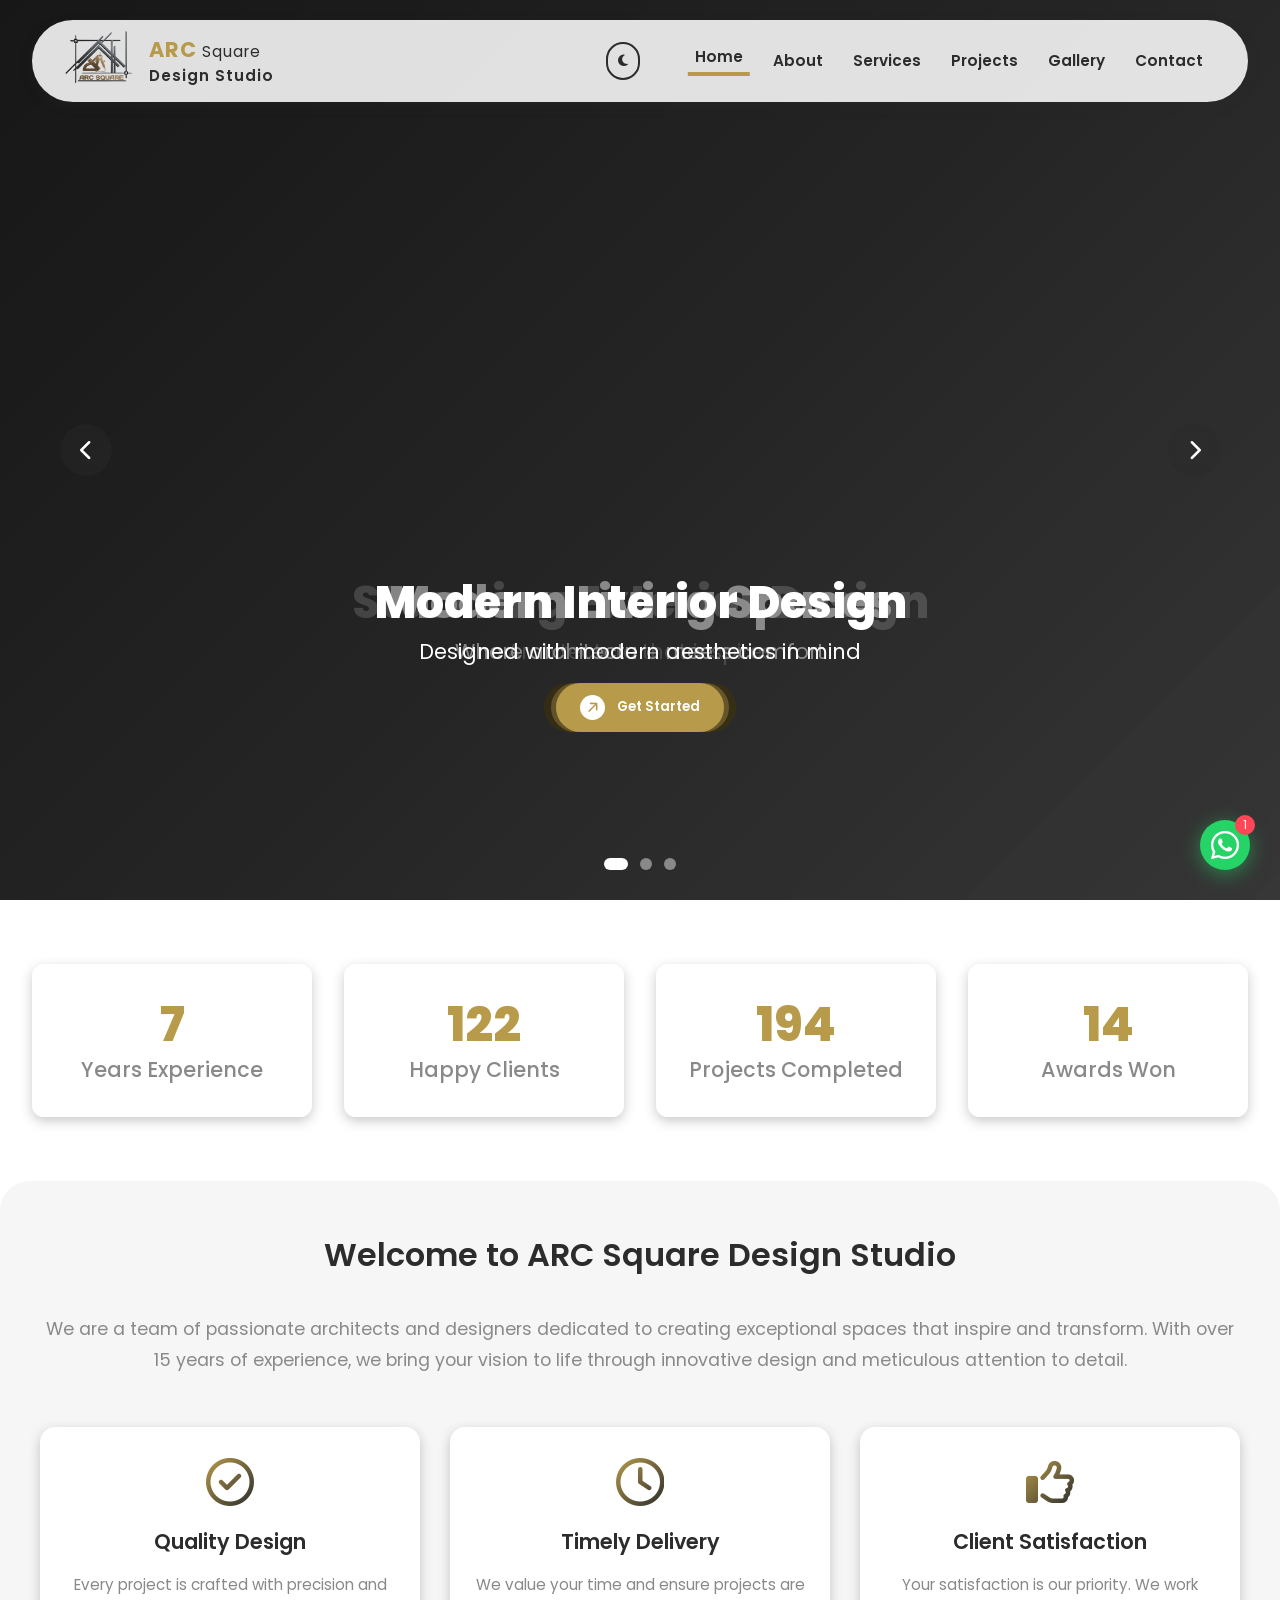
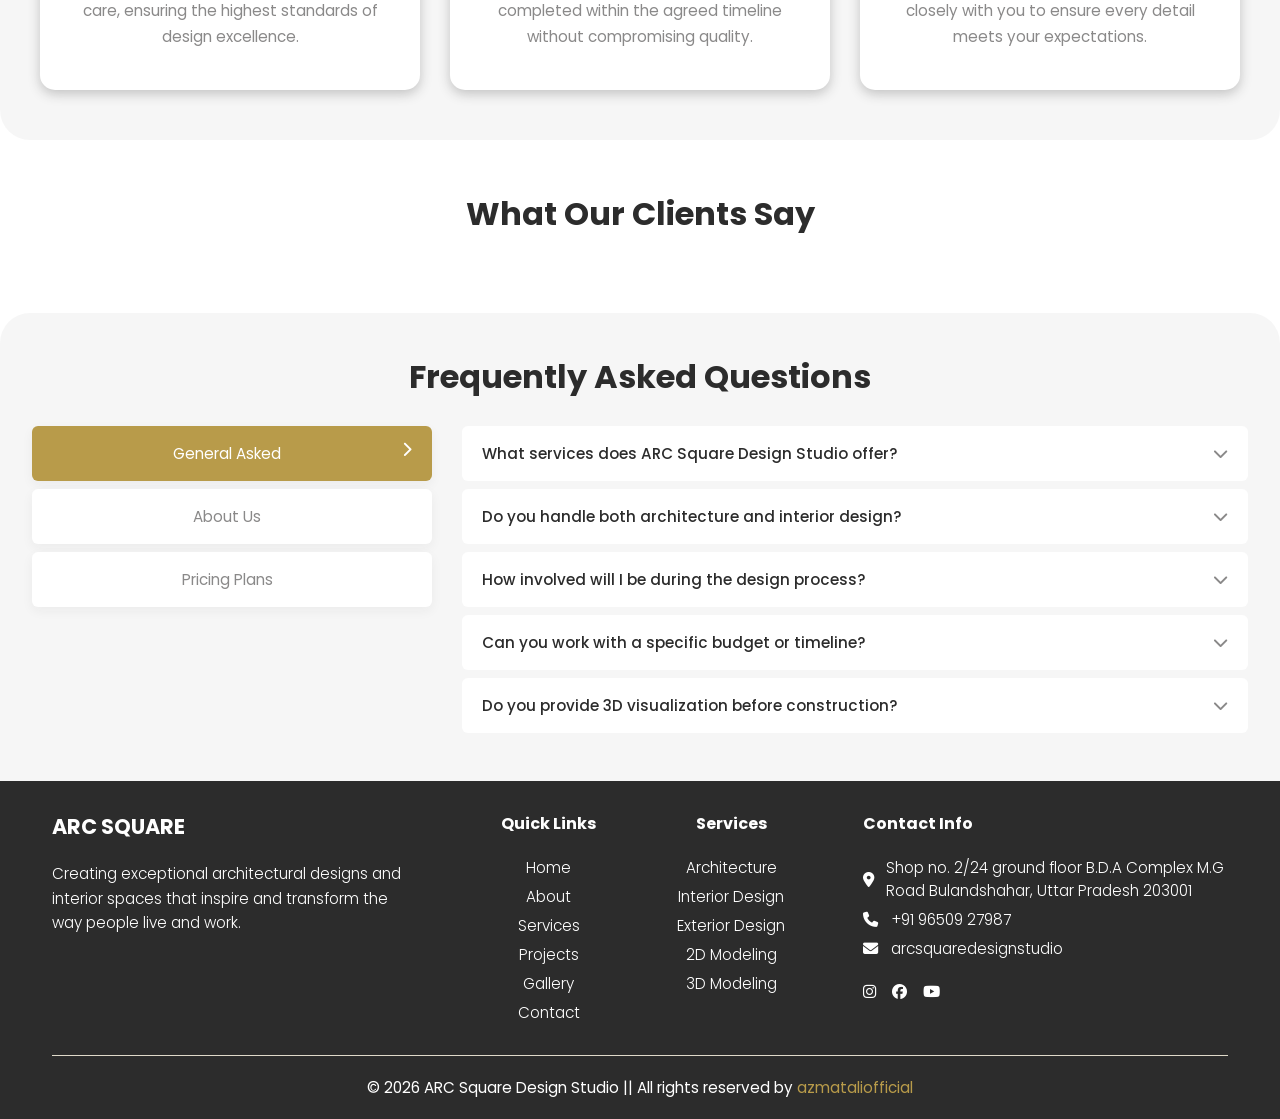
==== index.html @ fb8afc69 "update service section layout and improve fetching delay for better user experience" ====
<!doctype html>
<html lang="en">
  <head>
    <meta charset="UTF-8" />
    <meta name="viewport" content="width=device-width, initial-scale=1.0" />
    <title>ARC Square Design Studio | Modern Architecture & Design</title>
    <meta
      name="description"
      content="ARC Square Design Studio - Professional architecture, interior design, and structural planning services by Md. Arif Saifi"
    />
    <meta
      name="keywords"
      content="architecture, design, interior, structural, 3D rendering, space planning"
    />
    <meta name="author" content="Md. Arif Saifi" />

    <!-- Font Awesome -->
    <link
      rel="stylesheet"
      href="https://cdnjs.cloudflare.com/ajax/libs/font-awesome/6.4.0/css/all.min.css"
    />

    <!-- Google Fonts -->
    <link
      href="https://fonts.googleapis.com/css2?family=Inter:wght@300;400;500;600;700;800&family=Plus+Jakarta+Sans:wght@400;500;600;700&display=swap"
      rel="stylesheet"
    />

    <link rel="stylesheet" href="arc.css" />
    <link rel="stylesheet" href="responsive.css" />
  </head>

  <body>
    <header>
      <nav>
        <div class="bar">
          <div class="logo">
            <div class="img">
              <img src="images/arc logo.png" alt="logo" />
            </div>
            <div class="name">
              <span>ARC<span id="span"> Square</span></span>
              <span>Design Studio</span>
            </div>
          </div>

          <div class="container">
            <button id="toggleBtn">
              <i id="icon" class="fas fa-moon"></i>
            </button>

            <div class="nav-links navtoggle" id="nav-links">
              <button
                class="link active"
                data-section="home"
                onclick="scrollToSection('home')"
              >
                Home
              </button>
              <button
                class="link"
                data-section="about"
                onclick="scrollToSection('about')"
              >
                About
              </button>
              <button
                class="link"
                data-section="services"
                onclick="scrollToSection('services')"
              >
                Services
              </button>
              <button
                class="link"
                data-section="projects"
                onclick="scrollToSection('projects')"
              >
                Projects
              </button>
              <button
                class="link"
                data-section="gallery"
                onclick="scrollToSection('gallery')"
              >
                Gallery
              </button>
              <button
                class="link"
                data-section="contact"
                onclick="scrollToSection('contact')"
              >
                Contact
              </button>
            </div>

            <button id="mobile-menu-btn" onclick="toggleMenu()">
              <i class="fas fa-bars"></i>
            </button>
          </div>
        </div>
      </nav>
    </header>

    <main>
      <section class="main-content slide-sec show" id="home">
        <section class="hero-sec">
          <div class="wrapper" id="slideswrapper"></div>

          <button class="arrow arrow-left" id="prevSlide">
            <i class="fas fa-chevron-left"></i>
          </button>
          <button class="arrow arrow-right" id="nextSlide">
            <i class="fas fa-chevron-right"></i>
          </button>
          <div class="dots" id="dotsContainer"></div>
        </section>

        <!-- STATS section with counting animation -->
        <section class="stats-sec">
          <div class="container">
            <div class="grid">
              <div class="item">
                <div class="number" id="statExp" data-target="15">0+</div>
                <div class="label">Years Experience</div>
              </div>
              <div class="item">
                <div class="number" id="statClients" data-target="240">0+</div>
                <div class="label">Happy Clients</div>
              </div>
              <div class="item">
                <div class="number" id="statProjects" data-target="380">0+</div>
                <div class="label">Projects Completed</div>
              </div>
              <div class="item">
                <div class="number" id="statAwards" data-target="28">0+</div>
                <div class="label">Awards Won</div>
              </div>
            </div>
          </div>
        </section>

        <!-- Client Satisfaction -->
        <section class="satisfaction-sec">
          <div class="container">
            <div class="content">
              <h2>Welcome to ARC Square Design Studio</h2>
              <p>
                We are a team of passionate architects and designers dedicated
                to creating exceptional spaces that inspire and transform. With
                over 15 years of experience, we bring your vision to life
                through innovative design and meticulous attention to detail.
              </p>
            </div>
            <div class="grid">
              <div class="item">
                <i class="fa-regular fa-circle-check"></i>
                <h3>Quality Design</h3>
                <p>
                  Every project is crafted with precision and care, ensuring the
                  highest standards of design excellence.
                </p>
              </div>
              <div class="item">
                <i class="fa-regular fa-clock"></i>
                <h3>Timely Delivery</h3>
                <p>
                  We value your time and ensure projects are completed within
                  the agreed timeline without compromising quality.
                </p>
              </div>
              <div class="item">
                <i class="fa-regular fa-thumbs-up"></i>
                <h3>Client Satisfaction</h3>
                <p>
                  Your satisfaction is our priority. We work closely with you to
                  ensure every detail meets your expectations.
                </p>
              </div>
            </div>
          </div>
        </section>

        <!-- Testimonial -->
        <section class="testimonial-sec">
          <h2>What Our Clients Say</h2>
          <div class="grid-cont">
            <!-- in js -->
          </div>
        </section>

        <!-- FAQ -->
        <section class="faq-sec">
          <h2 class="title">Frequently Asked Questions</h2>

          <div class="grid-cont">
            <div class="categories" id="catTabs">
              <button class="tab active" data-cat="general">
                <span>General Asked</span>
                <i class="fa-solid fa-chevron-right"></i>
              </button>
              <button class="tab" data-cat="about">
                <span>About Us</span>
                <i class="fa-solid fa-chevron-right"></i>
              </button>
              <button class="tab" data-cat="pricing">
                <span>Pricing Plans</span>
                <i class="fa-solid fa-chevron-right"></i>
              </button>
            </div>

            <!-- RIGHT: panels – hardcoded FAQ html, each panel with its items -->
            <div class="data" id="faqPanels">
              <!-- PANEL 1 – General Asked (active by default) -->
              <div class="panel active" data-panel="general">
                <!-- item 1 -->
                <div class="item">
                  <div class="question">
                    <span
                      >What services does ARC Square Design Studio offer?</span
                    >
                    <i class="fa-solid fa-chevron-down" id="faq-que-i"></i>
                  </div>
                  <div class="answer" id="faq-ans">
                    <p>
                      We offer Architecture, Interior Design, Exterior Design,
                      Space Planning, 2D Drafting, and 3D Modeling & Rendering —
                      all tailored to your vision, budget, and requirements.
                    </p>
                  </div>
                </div>
                <!-- item 2 -->
                <div class="item">
                  <div class="question">
                    <span
                      >Do you handle both architecture and interior
                      design?</span
                    >
                    <i class="fa-solid fa-chevron-down" id="faq-que-i"></i>
                  </div>
                  <div class="answer" id="faq-ans">
                    <p>
                      Yes! ARC Square specializes in both architecture and
                      interior design. We provide end-to-end solutions from
                      structural planning to final interior styling and 3D
                      visualization.
                    </p>
                  </div>
                </div>
                <!-- item 3 -->
                <div class="item">
                  <div class="question">
                    <span
                      >How involved will I be during the design process?</span
                    >
                    <i class="fa-solid fa-chevron-down" id="faq-que-i"></i>
                  </div>
                  <div class="answer" id="faq-ans">
                    <p>
                      Very involved! We believe in a fully collaborative
                      approach. You will be consulted at every key milestone —
                      from initial concept to final delivery — so the design
                      truly reflects your vision.
                    </p>
                  </div>
                </div>
                <!-- item 4 -->
                <div class="item">
                  <div class="question">
                    <span
                      >Can you work with a specific budget or timeline?</span
                    >
                    <i class="fa-solid fa-chevron-down" id="faq-que-i"></i>
                  </div>
                  <div class="answer" id="faq-ans">
                    <p>
                      Absolutely. We always begin with understanding your budget
                      and deadline. Our team creates customized design plans
                      that maximize value within your constraints without
                      compromising on quality.
                    </p>
                  </div>
                </div>
                <!-- item 5 -->
                <div class="item">
                  <div class="question">
                    <span
                      >Do you provide 3D visualization before
                      construction?</span
                    >
                    <i class="fa-solid fa-chevron-down" id="faq-que-i"></i>
                  </div>
                  <div class="answer" id="faq-ans">
                    <p>
                      Yes, we provide detailed 3D renderings and walkthroughs so
                      you can see exactly how your space will look before a
                      single brick is laid. This helps avoid surprises and saves
                      time and money.
                    </p>
                  </div>
                </div>
              </div>

              <!-- PANEL 2 – About Us -->
              <div class="panel" data-panel="about">
                <div class="item">
                  <div class="question">
                    <span>When was ARC Square Design Studio founded?</span>
                    <i class="fa-solid fa-chevron-down" id="faq-que-i"></i>
                  </div>
                  <div class="answer" id="faq-ans">
                    <p>
                      ARC Square Design Studio was founded in 2009 by Md. Arif
                      Saifi with a vision to create spaces that are both
                      functionally excellent and visually inspiring.
                    </p>
                  </div>
                </div>
                <div class="item">
                  <div class="question">
                    <span>Where is your studio located?</span>
                    <i class="fa-solid fa-chevron-down" id="faq-que-i"></i>
                  </div>
                  <div class="answer" id="faq-ans">
                    <p>
                      Our studio is located at Shop No. 2/24, Ground Floor,
                      B.D.A Complex, M.G Road, Bulandshahr, Uttar Pradesh
                      203001. We also serve clients across Delhi NCR and pan
                      India remotely.
                    </p>
                  </div>
                </div>
                <div class="item">
                  <div class="question">
                    <span>How many projects have you completed?</span>
                    <i class="fa-solid fa-chevron-down" id="faq-que-i"></i>
                  </div>
                  <div class="answer" id="faq-ans">
                    <p>
                      Over the past 15+ years, we have successfully completed
                      380+ projects ranging from residential homes and
                      commercial spaces to large-scale architectural planning
                      projects.
                    </p>
                  </div>
                </div>
                <div class="item">
                  <div class="question">
                    <span
                      >What makes ARC Square different from other studios?</span
                    >
                    <i class="fa-solid fa-chevron-down" id="faq-que-i"></i>
                  </div>
                  <div class="answer" id="faq-ans">
                    <p>
                      We combine 15+ years of experience with a truly
                      client-first philosophy. Every project gets dedicated
                      attention, personalized design, and a commitment to timely
                      delivery with uncompromised quality.
                    </p>
                  </div>
                </div>
              </div>

              <!-- PANEL 3 – Pricing Plans -->
              <div class="panel" data-panel="pricing">
                <div class="item">
                  <div class="question">
                    <span
                      >How is the pricing structured for design projects?</span
                    >
                    <i class="fa-solid fa-chevron-down" id="faq-que-i"></i>
                  </div>
                  <div class="answer" id="faq-ans">
                    <p>
                      Pricing is based on project scope, area size, and type of
                      service required. We offer transparent, milestone-based
                      payment plans so you always know what you're paying for
                      and when.
                    </p>
                  </div>
                </div>
                <div class="item">
                  <div class="question">
                    <span>Do you offer a free initial consultation?</span>
                    <i class="fa-solid fa-chevron-down" id="faq-que-i"></i>
                  </div>
                  <div class="answer" id="faq-ans">
                    <p>
                      Yes! We offer a completely free initial consultation. We
                      understand your requirements, share our approach, and
                      provide a project estimate — all before any commitment
                      from your side.
                    </p>
                  </div>
                </div>
                <div class="item">
                  <div class="question">
                    <span>Are revisions included in the project cost?</span>
                    <i class="fa-solid fa-chevron-down" id="faq-que-i"></i>
                  </div>
                  <div class="answer" id="faq-ans">
                    <p>
                      Minor revisions and adjustments are included in all our
                      packages. For major scope changes, we discuss
                      transparently and provide a revised estimate before
                      proceeding.
                    </p>
                  </div>
                </div>
                <div class="item">
                  <div class="question">
                    <span>Can I get a custom quote for my project?</span>
                    <i class="fa-solid fa-chevron-down" id="faq-que-i"></i>
                  </div>
                  <div class="answer" id="faq-ans">
                    <p>
                      Absolutely. Every project is unique. Contact us at +91
                      96509 27987 or arcsquaredesignstudio@gmail.com and we will
                      provide a detailed custom quote tailored to your specific
                      needs.
                    </p>
                  </div>
                </div>
              </div>
            </div>
          </div>
        </section>
      </section>

      <!-- WhatsApp Chat Widget -->
      <section class="whatsapp-sec">
        <div class="widget">
          <div class="icon" id="whatsappToggle">
            <i class="fab fa-whatsapp"></i>
            <span class="notifi-badge">1</span>
          </div>

          <div class="chat-box" id="whatsappChatBox">
            <div class="header">
              <div class="content">
                <div class="avatar">
                  <img src="images/arc logo.png" alt="" />
                </div>
                <div class="info">
                  <h5>ARC Square Support</h5>
                  <p>Typically replies within 1 Day</p>
                </div>
              </div>
              <button class="close-btn" id="closeChat">
                <i class="fas fa-times"></i>
              </button>
            </div>

            <div class="body">
              <div class="message received">
                <p>
                  Hello! 👋 Welcome to ARC Square Design Studio. How can we
                  assist you with your architectural project today?
                </p>
                <span class="mess-time" id="receivedTime">10:00 AM</span>
              </div>
            </div>

            <div class="input">
              <input
                type="text"
                id="whatsappMessageInput"
                placeholder="Type your message..."
              />
              <button id="send-Message">
                <i class="fas fa-paper-plane"></i>
              </button>
            </div>
          </div>
        </div>
      </section>

      <!-- ABOUT section -->
      <section class="about-sec slide-sec" id="about">
        <div class="container1">
          <div class="content">
            <h2>ARC Square</h2>
            <span>Design Studio</span>
            <p>
              Crafting exceptional spaces through innovative design and
              architectural excellence.
            </p>
          </div>
        </div>

        <div class="container2">
          <div class="profile">
            <img
              src="https://images.pexels.com/photos/5570230/pexels-photo-5570230.jpeg"
              alt="Premium-Design"
            />
          </div>
          <div class="contents">
            <h2>About Us</h2>
            <p>
              Founded in 2009, ARC Square Design Studio has grown from a small
              boutique firm into one of the region's most respected
              architectural and design practices. Our journey began with a
              simple vision: to create spaces that not only look beautiful but
              also enhance the way people live, work, and interact.
            </p>
            <p>
              Over the years, we've had the privilege of working on diverse
              projects ranging from intimate residential renovations to
              large-scale commercial developments. Each project is an
              opportunity for us to push creative boundaries while staying true
              to our core principles of functionality, sustainability, and
              timeless design.
            </p>
            <p>
              Today, our team of talented architects, designers, and project
              managers continues to deliver exceptional results, combining
              technical expertise with artistic vision to transform dreams into
              reality
            </p>
          </div>
        </div>

        <!-- about 3rd page -->
        <div class="container3">
          <div class="content">
            <h2>Our Vision</h2>
            <p>
              At ARC Square, we believe that great design is more than just
              aesthetics. It's about creating spaces that tell a story, evoke
              emotions, and serve their purpose beautifully. Our approach is
              rooted in three fundamental principles.
            </p>
          </div>

          <div class="grid">
            <div class="items itm1">
              <h2>Collaborative Design</h2>
              <p>
                At ARC Square, we believe that great design is more than just
                aesthetics. It's about creating spaces that tell a story, evoke
                emotions, and serve their purpose beautifully.
              </p>
            </div>
            <div class="items itm2">
              <h2>Sustainable Practic</h2>
              <p>
                We're committed to environmentally responsible design,
                incorporating sustainable materials and energy-efficient
                solutions in every project
              </p>
            </div>
            <div class="items itm3">
              <h2>Timeless Excellence</h2>
              <p>
                We create designs that stand the test of time, balancing
                contemporary trends with classic princi ensure lasting beauty
                and functionality.
              </p>
            </div>
          </div>
        </div>
      </section>

      <!-- Services Section -->
      <section class="services-sec slide-sec" id="services">
        <div class="service-cont">
          <h2>Our Services</h2>
          <p>
            Comprehensive design solutions tailored to bring your vision to life
          </p>
        </div>

        <div class="srv-grid-cont">
          <!-- Category Tabs -->
          <div class="ctgry-tabs">
            <button class="ctgry-btn" data-index="0">Interior Design</button>
            <button class="ctgry-btn" data-index="1">Exterior Design</button>
            <button class="ctgry-btn" data-index="2">2D Planning</button>
            <button class="ctgry-btn active" data-index="3">
              3D Rendering
            </button>
            <button class="ctgry-btn" data-index="4">
              Architectural Setup
            </button>
          </div>

          <!-- Main Content -->
          <div class="main">
            <!-- Image Showcase -->
            <section class="showcase">
              <div class="hero-image-wrapper">
                <img
                  id="hero-image"
                  class="hero-image"
                  src="https://images.pexels.com/photos/1571460/pexels-photo-1571460.jpeg?auto=compress&cs=tinysrgb&w=1200"
                  alt="Modern Luxury Living Room"
                />
              </div>
              <div class="thumbnails">
                <div class="thumb active" data-index="0">
                  <img
                    src="https://images.pexels.com/photos/1643383/pexels-photo-1643383.jpeg?auto=compress&cs=tinysrgb&w=400"
                    alt="Living Room 1"
                  />
                </div>
                <div class="thumb" data-index="1">
                  <img
                    src="https://images.pexels.com/photos/2062431/pexels-photo-2062431.jpeg?auto=compress&cs=tinysrgb&w=400"
                    alt="Living Room 2"
                  />
                </div>
                <div class="thumb" data-index="2">
                  <img
                    src="https://images.pexels.com/photos/1648776/pexels-photo-1648776.jpeg?auto=compress&cs=tinysrgb&w=400"
                    alt="Living Room 3"
                  />
                </div>
                <div class="thumb" data-index="3">
                  <img
                    src="https://images.pexels.com/photos/3255245/pexels-photo-3255245.jpeg?auto=compress&cs=tinysrgb&w=400"
                    alt="Living Room 4"
                  />
                </div>
                <div class="thumb" data-index="4">
                  <img
                    src="https://images.pexels.com/photos/1648776/pexels-photo-1648776.jpeg?auto=compress&cs=tinysrgb&w=400"
                    alt="Living Room 5"
                  />
                </div>
                <div class="thumb" data-index="5">
                  <img
                    src="https://images.pexels.com/photos/3255245/pexels-photo-3255245.jpeg?auto=compress&cs=tinysrgb&w=400"
                    alt="Living Room 6"
                  />
                </div>
              </div>
            </section>

            <!-- Info Panel -->
            <aside class="info-panel">
              <div class="info-content">
                <h2 id="panel-title" class="panel-title">
                  Modern Luxury Living Room Design
                </h2>
                <p id="panel-desc" class="panel-desc">
                  Experience the perfect blend of luxury and functionality. Our
                  interior layouts are crafted with minimalist principles,
                  premium materials, and ambient lighting setups tailored
                  perfectly to bring comfort and aesthetics together.
                </p>
              </div>
              <button class="cta-btn">Book a Consultation</button>
            </aside>
          </div>
        </div>
      </section>

      <!-- Projects Section -->
      <section class="project-sec slide-sec" id="projects">
        <div class="pro-head">
          <h2>Our Projects</h2>
          <p>
            Explore our portfolio of stunning designs across various categories
          </p>
        </div>
        <div class="pro-cont">
          <div class="pro-tabs">
            <button class="pro-tab active" data-category="all">All</button>
            <button class="pro-tab" data-category="architecture">
              Architecture
            </button>
            <button class="pro-tab" data-category="interior">Interior</button>
            <button class="pro-tab" data-category="exterior">Exterior</button>
            <button class="pro-tab" data-category="2d">2D</button>
            <button class="pro-tab" data-category="3d">3D</button>
          </div>

          <div class="projects active" id="all-projects" data-category="all">
            <div class="projects-grid" id="projectGridCont"></div>
          </div>

          <section class="pop-sec" id="projectPopSec">
            <!-- pop up card available in script inner html -->
          </section>
        </div>
      </section>

      <!-- Gallery Section -->
      <section class="gallery-sec slide-sec" id="gallery">
        <div class="cont">
          <div class="head">
            <h1>Gallery</h1>
            <p>A curated collection of our finest work</p>
          </div>

          <div id="galleryLoading" class="gallery-error-loader">
            Loading Product Database... Please wait...
          </div>

          <div class="photos" id="galleryPhotos">
            <!-- Photos avilable in script inner html -->
          </div>
        </div>
      </section>

      <!-- Contact Section -->
      <div class="contact-sec slide-sec" id="contact">
        <div class="head">
          <h1>Contact Us</h1>
          <p>Let's discuss how we can bring your vision to life</p>
        </div>
        <div class="body">
          <div class="cont-tab">
            <h2>Get in Touch</h2>
            <p>
              We'd love to hfrom you. Whether you have a question about our
              services, pricing, or anything else, our tswer all your questions.
            </p>
            <div class="cards">
              <div class="card">
                <div class="icons">
                  <i class="fa-solid fa-location-dot"></i>
                </div>
                <div class="detail">
                  <h3>Office Address</h3>
                  <p>
                    Shop no. 2/24 ground floor B.D.A Complex M.G Road
                    Bulandshahar, Uttar Pradesh 203001
                  </p>
                </div>
              </div>

              <div class="card">
                <div class="icons">
                  <i class="fa-solid fa-phone"></i>
                </div>
                <div class="detail">
                  <h3>Phone</h3>
                  <p>+91 96509 27987</p>
                </div>
              </div>

              <div class="card">
                <div class="icons">
                  <i class="fa-regular fa-envelope"></i>
                </div>
                <div class="detail">
                  <h3>E-mail</h3>
                  <p>arcsquaredesignstudio@gmail.com</p>
                </div>
              </div>

              <div class="card">
                <div class="icons">
                  <i class="fa-regular fa-clock"></i>
                </div>
                <div class="detail">
                  <h3>Business Hours</h3>
                  <p>Monday - Saturday : 10:00 AM - 6:00 PM</p>
                  <p>Sunady : Closed</p>
                </div>
              </div>

              <div class="map">
                <iframe
                  src="https://www.google.com/maps/embed?pb=!1m18!1m12!1m3!1d3344.633668315716!2d77.8296414!3d28.4155196!2m3!1f0!2f0!3f0!3m2!1i1024!2i768!4f13.1!3m3!1m2!1s0x390ca3fb49cf4d3f%3A0xb3daff5137e19093!2sArc%20Square%20Design%20Studio!5e1!3m2!1sen!2sin!4v1771751592330!5m2!1sen!2sin"
                  width="600"
                  height="350"
                  style="border: 0"
                  allowfullscreen=""
                  loading="lazy"
                  referrerpolicy="no-referrer-when-downgrade"
                ></iframe>
              </div>
            </div>
          </div>

          <form id="contactForm">
            <h2>Send us a Message</h2>
            <div class="form-inputs">
              <div class="cont">
                <label for="name">Name</label>
                <input type="text" id="cf-name" placeholder="Your full name" />
              </div>

              <div class="cont">
                <label for="number">Phone Number</label>
                <input
                  type="tel"
                  id="cf-phone"
                  placeholder="Your phone number"
                />
              </div>

              <div class="cont">
                <label for="email">Email</label>
                <input
                  type="email"
                  id="cf-email"
                  placeholder="Youremail@example.com"
                />
              </div>

              <div class="cont">
                <label for="subject">Subject</label>
                <input
                  type="text"
                  id="cf-subject"
                  placeholder="How can we help you?"
                />
              </div>

              <div class="cont">
                <label for="message">Message</label>
                <textarea
                  name="message"
                  id="message"
                  placeholder="Enter your message"
                ></textarea>
              </div>
              <button type="submit" id="cf-btn">Submit</button>
            </div>
          </form>
        </div>
      </div>
    </main>

    <footer>
      <div class="container">
        <div class="grid">
          <div class="col">
            <h3>ARC SQUARE</h3>
            <p>
              Creating exceptional architectural designs and interior spaces
              that inspire and transform the way people live and work.
            </p>
          </div>
          <div class="col col-1">
            <div class="col-1-1">
              <h4>Quick Links</h4>
              <ul>
                <li><a href="#">Home</a></li>
                <li><a href="#about">About</a></li>
                <li><a href="#services">Services</a></li>
                <li><a href="#projects">Projects</a></li>
                <li><a href="#gallery">Gallery</a></li>
                <li><a href="#contact">Contact</a></li>
              </ul>
            </div>

            <div class="col-1-2">
              <h4>Services</h4>
              <ul>
                <li>Architecture</li>
                <li>Interior Design</li>
                <li>Exterior Design</li>
                <li>2D Modeling</li>
                <li>3D Modeling</li>
              </ul>
            </div>
          </div>

          <div class="col">
            <h4>Contact Info</h4>
            <ul class="info">
              <li>
                <i class="fas fa-map-marker-alt"></i>Shop no. 2/24 ground floor
                B.D.A Complex M.G Road Bulandshahar, Uttar Pradesh 203001
              </li>
              <li><i class="fas fa-phone"></i> +91 96509 27987</li>
              <li><i class="fas fa-envelope"></i>arcsquaredesignstudio</li>
            </ul>
            <div class="links">
              <a
                href="https://www.instagram.com/arcsquaredesignstudio/"
                target="_blank"
                ><i class="fab fa-instagram"></i
              ></a>
              <a
                href="https://www.facebook.com/profile.php?id=61571924545076"
                target="_blank"
                ><i class="fab fa-facebook"></i
              ></a>
              <a
                href="https://www.youtube.com/@arcsquaredesignstudio"
                target="_blank"
                ><i class="fab fa-youtube"></i
              ></a>
              <!-- <a href="#" target="_blank"><i class="fab fa-twitter"></i></a>
                        <a href="#" target="_blank"><i class="fab fa-linkedin"></i></a> -->
            </div>
          </div>
        </div>

        <div class="footer-bottom">
          <p>
            &copy; 2026 ARC Square Design Studio || All rights reserved by
            <a href="https://azmataliofficial.vercel.app/" target="_blank">
              azmataliofficial</a
            >
          </p>
        </div>
      </div>
    </footer>
  </body>

  <script src="arc.js"></script>
</html>
---- arc.css ----
@import url('https://fonts.googleapis.com/css2?family=Edu+NSW+ACT+Cursive:wght@400..700&family=League+Spartan&family=Martel+Sans:wght@200;300;400;600;700;800;900&family=Poppins:ital,wght@0,100;0,200;0,300;0,400;0,500;0,600;0,700;0,800;0,900;1,100;1,200;1,300;1,400;1,500;1,600;1,700;1,800;1,900&family=Roboto+Condensed:ital,wght@0,100..900;1,100..900&display=swap');

* {
    margin: 0;
    padding: 0;
    box-sizing: border-box;
    font-family: "Poppins", sans-serif;
    -webkit-tap-highlight-color: transparent;
    object-fit: fill;
}


body,
html {
    scroll-behavior: smooth;
    overflow-x: hidden;
    overflow-y: auto;
    min-height: 100vh;
}

body{
    display: grid;
    min-height: 100vh;
    grid-template-rows: auto 1fr auto;
}


:root {
    /* Primary Colors */
    --text-primary: #2c2c2c;
    --medium-yellow: #b89b4a;
    --slate-gray: #8a8989;
    --off-white: #c6c6c629;
    --pure-white: #FFFFFF;
    --glass-bg: #ffffffdd;
    --btn-hover: #1a1a1a;
    --border-color: #e0daca;

    /* Container Width */
    --container-max-width: 90vw;

    /*section container view animate */
    --cont-animate: fadeInUp 0.5s ease forwards;
    --heading: fadeUp 1s ease;
    --tag-line: fadeUp 1s 0.2s both;

    /*testimol view animate */
    --testimol: slideInRight 0.6s cubic-bezier(0.25, 0.46, 0.45, 0.94) forwards;
    --section-anim: fadeInScale 0.8s ease both;

    /* Text sizing */
    --main-heading: 3rem;
    --sub-heading: 2rem;
    --title: 1.3rem;
    --tagline: 1.1rem;
    --text: 0.95rem;
    --sub-text: 0.75rem;
}

@keyframes fadeInUp {
    from {
        opacity: 0;
        transform: translateY(20px);
    }

    to {
        opacity: 1;
        transform: translateY(0);
    }
}

@keyframes fadeUp {
    0% {
        opacity: 0;
        transform: translateY(15px);
    }

    100% {
        opacity: 1;
        transform: translateY(0);
    }
}

@keyframes slideInRight {
    0% {
        opacity: 0;
        transform: translateX(50px);
    }

    100% {
        opacity: 1;
        transform: translateX(0);
    }
}

@keyframes fadeInScale {
    from {
        opacity: 0;
        transform: translateY(30px) scale(0.98);
    }

    to {
        opacity: 1;
        transform: translateY(0) scale(1);
    }
}

@keyframes floatUp {
    from {
        opacity: 0;
        transform: translateY(20px);
    }

    to {
        opacity: 1;
        transform: translateY(0);
    }
}

header{
    position: relative;
    /* min-height: 120px; */
}


/* Header Styles */
header nav {
    position: fixed;
    top: 20px;
    left: 0;
    width: 100%;
    z-index: 1000;
    animation: var(--cont-animate);
}

header nav .bar {
    max-width: var(--container-max-width);
    margin: 0 auto;
    padding: 0px 50px;
    background-color: var(--glass-bg);
    border-radius: 80px;
    display: flex;
    align-items: center;
    justify-content: space-between;
    box-shadow: 0 4px 12px rgba(44, 44, 44, 0.25);
    backdrop-filter: blur(5px);
    transition: all 0.3s ease;
}


/* Logo section */
header nav .bar .logo {
    display: flex;
    align-items: center;
    justify-content: center;
    gap: 12px;
}

header nav .bar .logo img {
    width: 75px;
    height: 75px;
    object-fit: contain;
    border-radius: 50%;
}

header nav .bar .logo .name {
    display: flex;
    flex-direction: column;
    line-height: 1.5;
    text-align: left;
}

header nav .bar .logo .name span:nth-child(1) {
    font-size: var(--title);
    font-weight: 700;
    letter-spacing: 1px;
    color: var(--medium-yellow);
}

header nav .bar .logo .name #span {
    font-size: var(--text);
    font-weight: 400;
    color: var(--text-primary);
}

header nav .bar .logo .name span:last-child {
    font-size: var(--text);
    letter-spacing: 1px;
    color: var(--text-primary);
    font-weight: 600;
}


header nav .bar .container {
    display: flex;
    justify-content: center;
    align-items: center;
    gap: 40px;
    position: relative;
}

header nav .bar .container #toggleBtn {
    background-color: transparent;
    border: 2px solid var(--text-primary);
    border-radius: 50px;
    color: var(--text-primary);
    cursor: pointer;
    display: flex;
    align-items: center;
    justify-content: center;
    padding: 10px;
    transition: all 0.3s ease;
}

header nav .bar .container #toggleBtn:active {
    transform: scale(1.14);
}

header nav .bar .container .nav-links {
    display: flex;
    justify-content: center;
    align-items: center;
}

header nav .bar .container .nav-links .link {
    text-decoration: none;
    font-size: var(--text);
    font-weight: 600;
    color: var(--text-primary);
    position: relative;
    transition: all 0.3s ease;
    background: none;
    border: none;
    cursor: pointer;
    padding: 2px 15px;
}


header nav .bar .container .nav-links .link::after {
    content: "";
    position: absolute;
    left: 50%;
    transform: translateX(-50%);
    bottom: -6px;
    height: 0;
    width: 80%;
    background: transparent;
    transition: all 0.3s ease;
}

header nav .bar .container .nav-links .link:hover::after {
    background: var(--medium-yellow);
    height: 4px;
}

header nav .bar .container .nav-links .link:hover:not(.active) {
    color: var(--text-primary);
    transform: translateY(-4px);
}

header nav .bar .container .nav-links .link.active {
    transform: translateY(-4px);
}

header nav .bar .container .nav-links .link.active::after {
    height: 4px;
    background: var(--medium-yellow);
}


header nav .bar #mobile-menu-btn {
    display: none;
    background: none;
    border: none;
    font-size: var(--title);
    color: var(--text-primary);
    cursor: pointer;
}






/* Main Container start */

/* Hero slider section */
main .main-content .hero-sec {
    position: relative;
    height: 100vh;
    width: 100%;
    min-height: 600px;
    overflow: hidden;
    background-color: var(--pure-white);
}

main .main-content .hero-sec .wrapper {
    position: relative;
    height: 100%;
    width: 100%;
}

main .main-content .hero-sec .wrapper .slide {
    position: absolute;
    top: 0;
    left: 0;
    width: 100%;
    height: 100%;
    background-size: cover;
    background-position: center;
    background-repeat: no-repeat;
    display: flex;
    align-items: center;
    justify-content: center;
    opacity: 1;
    z-index: 1;
    transition: opacity 0.6s ease-in-out;
}

main .main-content .hero-sec .wrapper .slide.active {
    opacity: 1;
    z-index: 10;
}

main .main-content .hero-sec .wrapper .slide::before {
    content: '';
    position: absolute;
    top: 0;
    left: 0;
    width: 100%;
    height: 100%;
    background: linear-gradient(135deg, rgba(0, 0, 0, 0.55) 0%, rgba(0, 0, 0, 0.4) 100%);
    z-index: 3;
}

main .main-content .hero-sec .wrapper .slide .content {
    position: relative;
    z-index: 20;
    text-align: center;
    color: var(--pure-white);
    padding: 0 1.5rem;
    margin-top: 400px;
    max-width: 900px;
}

main .main-content .hero-sec .wrapper .slide .content h1 {
    font-size: var(--main-heading);
    font-weight: 800;
    animation: var(--heading);
}

main .main-content .hero-sec .wrapper .slide .content p {
    font-size: var(--title);
    opacity: 0.9;
    animation: var(--tag-line);
    margin-bottom: 1rem;
}

main .main-content .hero-sec .wrapper .slide .content button {
    line-height: 1;
    text-decoration: none;
    display: inline-flex;
    border: none;
    cursor: pointer;
    align-items: center;
    gap: 0.75rem;
    background-color: var(--medium-yellow);
    color: var(--pure-white);
    border-radius: 10rem;
    font-weight: 600;
    padding: 0.75rem 1.5rem;
    white-space: nowrap;
    overflow: hidden;
    text-overflow: ellipsis;
    transition: background-color 0.3s;
}

main .main-content .hero-sec .wrapper .slide .content button .btn-icon {
    flex-shrink: 0;
    width: 25px;
    height: 25px;
    position: relative;
    color: var(--medium-yellow);
    background-color: var(--pure-white);
    border-radius: 50%;
    display: grid;
    place-items: center;
    overflow: hidden;
}

main .main-content .hero-sec .wrapper .slide .content button:hover {
    background: var(--text-primary);
    color: var(--pure-white);
}

main .main-content .hero-sec .wrapper .slide .content button:hover .btn-icon {
    flex-shrink: 0;
    width: 25px;
    height: 25px;
    position: relative;
    color: var(--text-primary);
    background-color: var(--pure-white);
    border-radius: 50%;
    display: grid;
    place-items: center;
    overflow: hidden;
}

main .main-content .hero-sec .wrapper .slide .content button .btn-svg-copy {
    position: absolute;
    transform: translate(-150%, 150%);
}

main .main-content .hero-sec .wrapper .slide .content button:hover .btn-svg:first-child {
    transition: all 0.3s ease-in-out;
    transform: translate(150%, -150%);
}

main .main-content .hero-sec .wrapper .slide .content button:hover .btn-svg-copy {
    transition: all 0.3s ease-in-out 0.1s;
    transform: translate(0);
}


main .main-content .hero-sec .arrow {
    position: absolute;
    top: 50%;
    transform: translateY(-50%);
    background: rgba(44, 44, 44, 0.4);
    backdrop-filter: blur(4px);
    border: none;
    color: var(--pure-white);
    width: 52px;
    height: 52px;
    border-radius: 50%;
    font-size: var(--title);
    cursor: pointer;
    z-index: 30;
    display: flex;
    align-items: center;
    justify-content: center;
    transition: background 0.2s;
}

main .main-content .hero-sec .arrow:hover {
    background: var(--slate-gray);
}

main .main-content .hero-sec .arrow:active {
    background-color: transparent;
}

main .main-content .hero-sec .arrow-left {
    left: 60px;
}

main .main-content .hero-sec .arrow-right {
    right: 60px;
}

main .main-content .hero-sec .dots {
    position: absolute;
    bottom: 30px;
    left: 50%;
    transform: translateX(-50%);
    display: flex;
    gap: 12px;
    z-index: 30;
}

main .main-content .hero-sec .dots .dot {
    width: 12px;
    height: 12px;
    background-color: var(--slate-gray);
    border: none;
    border-radius: 50%;
    cursor: pointer;
    transition: all 0.2s;
}

main .main-content .hero-sec .dots .dot.active-dot {
    background-color: var(--pure-white);
    width: 24px;
    border-radius: 20px;
}




/* stats section */
main .main-content .stats-sec {
    background-color: var(--pure-white);
    padding: 4rem 1.5rem 4rem 1.5rem;
}

main .main-content .stats-sec .container {
    max-width: var(--container-max-width);
    margin: 0 auto;
}

main .main-content .stats-sec .container .grid {
    display: grid;
    grid-template-columns: 1fr 1fr 1fr 1fr;
    gap: 2rem;
    text-align: center;
}

main .main-content .stats-sec .container .grid .item {
    padding: 2rem 1.5rem;
    background-color: var(--glass-bg);
    border-radius: 12px;
    box-shadow: 0 4px 12px rgba(44, 44, 44, 0.25);
}

main .main-content .stats-sec .container .grid .item .number {
    font-size: var(--main-heading);
    font-weight: 800;
    color: var(--medium-yellow);
    line-height: 1.2;
}

main .main-content .stats-sec .container .grid .item .label {
    color: var(--slate-gray);
    font-weight: 500;
    font-size: var(--title);
}




/* Satisfaction Section */
main .main-content .satisfaction-sec {
    background: var(--off-white);
    border-radius: 30px;
    padding: 50px 40px;
}

main .main-content .satisfaction-sec .container {
    max-width: var(--container-max-width);
    margin: auto;
}

main .main-content .satisfaction-sec .container .content {
    text-align: center;
    margin: 0 auto 50px auto;
}

main .main-content .satisfaction-sec .container .content h2 {
    font-size: var(--sub-heading);
    color: var(--text-primary);
    margin-bottom: 20px;
    font-weight: 600;
    position: relative;
    padding-bottom: 15px;
}

main .main-content .satisfaction-sec .container .content p {
    font-size: var(--tagline);
    color: var(--slate-gray);
    line-height: 1.8;
}

main .main-content .satisfaction-sec .container .grid {
    max-width: var(--container-max-width);
    margin: 0 auto;
    display: flex;
    flex-wrap: wrap;
    gap: 30px;
}

main .main-content .satisfaction-sec .container .grid .item {
    text-align: center;
    padding: 30px 20px 40px 20px;
    background: var(--pure-white);
    border-radius: 15px;
    transition: all 0.3s ease, box-shadow 0.3s ease;
    box-shadow: 0 4px 12px rgba(44, 44, 44, 0.25);
    border: 1px solid transparent;
    flex: 1 0 345px;
}

main .main-content .satisfaction-sec .container .grid .item:hover {
    transform: translateY(-5px);
    box-shadow: 0 4px 12px rgba(44, 44, 44, 0.25);
    border: 1px solid var(--medium-yellow);
    color: var(--medium-yellow);
}

main .main-content .satisfaction-sec .container .grid .item i {
    font-size: var(--main-heading);
    margin-bottom: 20px;
    background: linear-gradient(135deg, var(--medium-yellow), var(--text-primary));
    background-clip: text;
    -webkit-background-clip: text;
    -webkit-text-fill-color: transparent;
    display: inline-block;
}

main .main-content .satisfaction-sec .container .grid .item h3 {
    font-size: var(--title);
    color: var(--text-primary);
    margin-bottom: 15px;
    font-weight: 600;
}

main .main-content .satisfaction-sec .container .grid .item p {
    font-size: var(--text);
    line-height: 1.7;
    color: var(--slate-gray);
}




/* Testimonial */
main .main-content .testimonial-sec {
    padding: 50px 20px;
    background: var(--pure-white);
}

main .main-content .testimonial-sec h2 {
    text-align: center;
    color: var(--text-primary);
    font-size: var(--sub-heading);
    margin-bottom: 25px;
    font-weight: 700;
}

main .main-content .testimonial-sec .grid-cont {
    max-width: 90vw;
    margin: 0 auto;
    display: grid;
    grid-template-columns: repeat(2, 1fr);
    gap: 20px;
}

main .main-content .testimonial-sec .grid-cont .card {
    background: var(--pure-white);
    border-radius: 12px;
    padding: 20px;
    box-shadow: 0 4px 12px rgba(44, 44, 44, 0.25);
    display: grid;
    grid-template-rows: auto 1fr auto;
    opacity: 0;
    animation: var(--testimol);
}

main .main-content .testimonial-sec .grid-cont .card .header {
    display: flex;
    gap: 20px;
    margin-bottom: 18px;
}

main .main-content .testimonial-sec .grid-cont .card .header .info p i,
main .main-content .testimonial-sec .grid-cont .card .meta span i {
    color: var(--medium-yellow);
    font-size: var(--text);
    margin-right: 5px;
}

main .main-content .testimonial-sec .grid-cont .card .header .info h3 {
    color: var(--text-primary);
}

main .main-content .testimonial-sec .grid-cont .card .header .client-info p,
main .main-content .testimonial-sec .grid-cont .card .meta span {
    color: var(--slate-gray);
    font-size: var(--text);
}

main .main-content .testimonial-sec .grid-cont .card .header .avatar {
    width: 45px;
    height: 45px;
    background: var(--medium-yellow);
    border-radius: 10px;
    display: flex;
    align-items: center;
    justify-content: center;
    color: var(--pure-white);
    font-weight: 700;
    font-size: var(--text);
}




main .main-content .testimonial-sec .grid-cont .card .header .info p {
    color: var(--slate-gray);
    font-size: var(--text);
    display: flex;
    align-items: center;
    gap: 4px;
}

main .main-content .testimonial-sec .grid-cont .card .header .info p i {
    color: var(--medium-yellow);
    font-size: var(--text);
}

main .main-content .testimonial-sec .grid-cont .card .content .rating {
    margin-bottom: 10px;
    color: var(--medium-yellow);
    font-size: var(--text);
}

main .main-content .testimonial-sec .grid-cont .card .content .text {
    color: var(--slate-gray);
    line-height: 1.5;
    font-size: var(--text);
    margin-bottom: 12px;
    padding-left: 10px;
    border-left: 2px solid var(--medium-yellow);
}

main .main-content .testimonial-sec .grid-cont .card .meta {
    display: flex;
    justify-content: space-between;
}

main .main-content .testimonial-sec .grid-cont .card .meta span {
    background: var(--pure-white);
    box-shadow: 0 4px 12px rgba(44, 44, 44, 0.3);
    padding: 6px 12px;
    border-radius: 20px;
}

main .main-content .testimonial-sec .grid-cont .card .meta a {
    color: var(--medium-yellow);
    font-size: var(--text);
    text-decoration: none;
    background: var(--pure-white);
    box-shadow: 0 4px 12px rgba(44, 44, 44, 0.3);
    padding: 6px 12px;
    border-radius: 20px;
}

main .main-content .testimonial-sec .grid-cont .card .meta a i {
    display: inline-flex;
    align-items: center;
    font-size: var(--text);
    background: linear-gradient(45deg, #f09433, #e6683c, #dc2743, #cc2366, #bc1888);
    background-clip: text;
    -webkit-background-clip: text;
    -webkit-text-fill-color: transparent;
    margin-right: 8px;
    text-decoration: none;
    transition: all 0.3s ease;
}

main .testimonial-cont .instagram-tag i {
    font-size: var(--text);
}





/* FAQ */
main .main-content .faq-sec {
    background: var(--off-white);
    padding: 40px 0px;
    border-radius: 30px 30px 0px 0px;
    margin: 0 auto;
}

main .main-content .faq-sec .title {
    text-align: center;
    color: var(--text-primary);
    font-size: var(--sub-heading);
    margin-bottom: 25px;
    font-weight: 700;
}

main .main-content .faq-sec .grid-cont {
    display: grid;
    grid-template-columns: 400px 1fr;
    gap: 30px;
    width: var(--container-max-width);
    margin: 0 auto;
}

main .main-content .faq-sec .grid-cont .categories {
    display: flex;
    flex-direction: column;
    gap: 8px;
    position: sticky;
    top: 20px;
}

main .main-content .faq-sec .grid-cont .categories .tab {
    padding: 16px 20px;
    background: var(--pure-white);
    box-shadow: 0 4px 12px rgba(44, 44, 44, 0.05);
    border-radius: 6px;
    border: none;
    cursor: pointer;
    font-size: var(--text);
    color: var(--slate-gray);
    transition: all 0.2s;
    width: 100%;
}

main .main-content .faq-sec .grid-cont .categories .tab i {
    float: right;
    font-size: var(--text);
    opacity: 0;
}

main .main-content .faq-sec .grid-cont .categories .tab:hover {
    background: var(--medium-yellow);
    color: var(--pure-white);
}

main .main-content .faq-sec .grid-cont .categories .tab.active {
    background: var(--medium-yellow);
    color: var(--pure-white);
}

main .main-content .faq-sec .grid-cont .categories .tab.active i {
    opacity: 1;
}

main .main-content .faq-sec .grid-cont .data {
    min-height: 250px;
}

main .main-content .faq-sec .grid-cont .data .panel {
    display: none;
}

main .main-content .faq-sec .grid-cont .data .panel.active {
    display: block;
}

main .main-content .faq-sec .grid-cont .data .panel .item {
    background: var(--pure-white);
    border-radius: 6px;
    margin-bottom: 8px;
}

main .main-content .faq-sec .grid-cont .data .panel .item .question {
    padding: 16px 20px;
    cursor: pointer;
    display: flex;
    justify-content: space-between;
    align-items: center;
    gap: 12px;
}

main .main-content .faq-sec .grid-cont .data .panel .item .question span {
    font-size: var(--text);
    font-weight: 500;
    color: var(--text-primary);
}

main .main-content .faq-sec .grid-cont .data .panel .item .question i {
    font-size: var(--text);
    color: var(--slate-gray);
    transition: transform 0.2s;
}

main .main-content .faq-sec .grid-cont .data .panel .item.open #faq-que-i {
    transform: rotate(180deg);
}

main .main-content .faq-sec .grid-cont .data .panel .item .answer {
    max-height: 0;
    overflow: hidden;
    color: var(--slate-gray);
    transition: max-height 0.3s ease-out;
}

main .main-content .faq-sec .grid-cont .data .panel .item .answer p {
    font-size: var(--text);
    color: var(--slate-gray);
    line-height: 1.6;
    margin: 0;
    padding: 0 20px 20px;
    border-top: 1px solid var(--medium-yellow);
    padding-top: 16px;
}

main .main-content .faq-sec .grid-cont .data .panel .item.open #faq-ans {
    max-height: 250px;
}





/* WhatsApp Chat box */
main .whatsapp-sec .widget {
    position: fixed;
    bottom: 30px;
    right: 30px;
    z-index: 1000;
}

main .whatsapp-sec .widget .icon {
    width: 50px;
    height: 50px;
    background: #25D366;
    border-radius: 50%;
    display: flex;
    align-items: center;
    justify-content: center;
    font-size: var(--sub-heading);
    color: var(--pure-white);
    cursor: pointer;
    box-shadow: 0 4px 20px rgba(37, 211, 102, 0.5);
    transition: all 0.3s ease;
    position: relative;
}

main .whatsapp-sec .widget .icon:hover {
    transform: scale(1.1);
    box-shadow: 0 6px 25px rgba(37, 211, 102, 0.7);
}

main .whatsapp-sec .widget .icon .notifi-badge {
    position: absolute;
    top: -5px;
    right: -5px;
    background: #ff4757;
    color: var(--pure-white);
    font-size: var(--sub-text);
    width: 20px;
    height: 20px;
    border-radius: 50%;
    display: flex;
    align-items: center;
    justify-content: center;
}

main .whatsapp-sec .widget .chat-box {
    position: absolute;
    bottom: 80px;
    right: 0;
    width: 350px;
    background-image: url("images/whatsapp.png");
    background-size: cover;
    background-position: center;
    border-radius: 16px;
    box-shadow: 0 4px 12px rgba(44, 44, 44, 0.25);
    overflow: hidden;
    transform: translateY(20px);
    opacity: 0;
    visibility: hidden;
    transition: all 0.3s ease;
}

main .whatsapp-sec .widget .chat-box.active {
    transform: translateY(0);
    opacity: 1;
    visibility: visible;
}

main .whatsapp-sec .widget .chat-box .header {
    background: #075E54;
    color: var(--pure-white);
    padding: 20px;
    display: flex;
    justify-content: space-between;
    align-items: center;
}

main .whatsapp-sec .widget .chat-box .header .content {
    display: flex;
    align-items: center;
    gap: 15px;
}

main .whatsapp-sec .widget .chat-box .header .content .avatar {
    width: 40px;
    height: 40px;
    background: rgba(255, 255, 255);
    border-radius: 50%;
    display: flex;
    align-items: center;
    justify-content: center;
    font-size: var(--text);
}

main .whatsapp-sec .widget .chat-box .header .content .avatar img {
    width: 100%;
    height: 100%;
    border-radius: 50%;
}

main .whatsapp-sec .widget .chat-box .header .content .info h5 {
    margin: 0;
    font-size: var(--text);
}

main .whatsapp-sec .widget .chat-box .header .content .info p {
    margin: 0;
    font-size: var(--sub-text);
    opacity: 0.8;
}

main .whatsapp-sec .widget .chat-box .header .close-btn {
    background: none;
    border: none;
    color: var(--pure-white);
    font-size: var(--text);
    cursor: pointer;
    transition: all 0.3s ease;
}

main .whatsapp-sec .widget .chat-box .body {
    padding: 20px;
    max-height: 400px;
    overflow-y: auto;
}

main .whatsapp-sec .widget .chat-box .body .message {
    margin-bottom: 15px;
    max-width: 80%;
}

main .whatsapp-sec .widget .chat-box .body .received {
    align-self: flex-start;
}

main .whatsapp-sec .widget .chat-box .body .message p {
    background: var(--pure-white);
    padding: 12px 15px;
    border-radius: 18px 18px 18px 4px;
    margin: 0;
    font-size: var(--text);
    color: var(--text-primary);
}

main .whatsapp-sec .widget .chat-box .body .mess-time {
    font-size: var(--sub-text);
    color: var(--text-primary);
    margin-top: 5px;
    text-align: right;
    background-color: var(--pure-white);
    padding: 2px 8px;
    border-radius: 10px;
}

main .whatsapp-sec .widget .chat-box .input {
    padding: 15px 20px;
    display: flex;
    gap: 10px;
}

main .whatsapp-sec .widget .chat-box .input input {
    flex: 1;
    border: 1px solid #ddd;
    border-radius: 50px;
    padding: 10px 20px;
    font-size: var(--text);
    outline: none;
    transition: all 0.3s ease;
}

main .whatsapp-sec .widget .chat-box .input input:focus {
    border-color: #25D366;
}

main .whatsapp-sec .widget .chat-box .input button {
    width: 45px;
    height: 45px;
    background: #25D366;
    border: none;
    border-radius: 50%;
    color: var(--pure-white);
    font-size: var(--text);
    cursor: pointer;
    transition: all 0.3s ease;
}

main .whatsapp-sec .widget .chat-box .input button:hover {
    background: #128C7E;
    transform: rotate(15deg);
}





/* About 1 Section */
main .about-sec {
    height: auto;
    margin: auto;
}

main .about-sec .container1 {
    height: 100vh;
    width: 100%;
    display: flex;
    justify-content: center;
    align-items: end;
    background-image: url("https://images.pexels.com/photos/4438536/pexels-photo-4438536.jpeg");
    background-size: cover;
    background-position: center;
    background-repeat: no-repeat;
    background-attachment: fixed;
    position: relative;
}

main .about-sec .container1::before {
    content: "";
    position: absolute;
    top: 0;
    left: 0;
    height: 100%;
    width: 100%;
    background: linear-gradient(rgba(255, 255, 255, 0.5), rgb(255, 255, 255));
}

main .about-sec .container1 .content {
    position: relative;
    z-index: 1;
    text-align: center;
    margin-bottom: 120px;
}

main .about-sec .container1 .content h2 {
    font-size: var(--main-heading);
    font-weight: 700;
    color: var(--medium-yellow);
    margin-bottom: 10px;
    animation: var(--heading);
}

main .about-sec .container1 .content span {
    font-size: var(--title);
    font-weight: 700;
    color: var(--text-primary);
    animation: var(--heading);
    display: inline-block;
}

main .about-sec .container1 .content p {
    font-size: var(--tagline);
    font-weight: 400;
    color: var(--text-primary);
    margin-top: 5px;
    animation: var(--tag-line);
}

/* About 2 section */
main .about-sec .container2 {
    max-width: var(--container-max-width);
    margin: 100px auto;
    display: grid;
    grid-template-columns: 1fr 1.5fr;
    gap: 50px;
}

main .about-sec .container2 .profile {
    width: 100%;
}


main .about-sec .container2 .profile img {
    width: 100%;
    height: auto;
    object-fit: cover;
    border-radius: 20px;
    box-shadow: 0 20px 40px rgba(0, 0, 0, 0.1);
    transition: transform 0.3s ease;
}

main .about-sec .container2 .profile img:hover {
    transform: scale(1.02);
}

main .about-sec .container2 .contents h2 {
    font-size: var(--sub-heading);
    font-weight: 700;
    color: var(--text-primary);
    position: relative;
    display: inline;
}

main .about-sec .container2 .contents h2::after {
    content: '';
    position: absolute;
    bottom: -1px;
    left: 0;
    width: 100%;
    height: 3px;
    background: var(--medium-yellow);
}

main .about-sec .container2 .contents p {
    font-size: var(--text);
    font-weight: 400;
    text-align: justify;
    margin: 10px 0;
    color: var(--slate-gray);
}

/* About 3 section*/
main .about-sec .container3 {
    max-width: var(--container-max-width);
    margin: 100px auto;
    padding: 0 20px;
}

main .about-sec .container3 .content {
    text-align: center;
    max-width: 80%;
    margin: 0 auto 60px auto;
}

main .about-sec .container3 .content h2 {
    font-size: var(--sub-heading);
    font-weight: 700;
    color: var(--text-primary);
}

main .about-sec .container3 .content p {
    font-size: var(--tagline);
    color: var(--slate-gray);
    font-weight: 400;
    line-height: 1.6;
}

main .about-sec .container3 .grid {
    display: grid;
    grid-template-columns: repeat(3, 1fr);
    gap: 30px;
    margin: 50px 0;
}

main .about-sec .container3 .grid .items {
    position: relative;
    padding: 3rem 2rem 2rem 2rem;
    background: var(--glass-bg);
    border-radius: 20px;
    box-shadow: 0 8px 24px rgba(0, 0, 0, 0.08);
    border: 1px solid rgba(255, 255, 255, 0.3);
    transition: all 0.4s cubic-bezier(0.4, 0, 0.2, 1);
    backdrop-filter: blur(10px);
    overflow: hidden;
}

main .about-sec .container3 .grid .items:hover {
    transform: translateY(-5px);
    box-shadow: 0 4px 12px rgba(44, 44, 44, 0.25);
    border-color: var(--medium-yellow);
}

main .about-sec .container3 .grid .items:hover::before {
    transform: scaleX(1);
}

main .about-sec .container3 .grid .items h2 {
    font-size: var(--title);
    font-weight: 700;
    margin-bottom: 20px;
    color: var(--text-primary);
    position: relative;
    transition: color 0.3s ease;
}


main .about-sec .container3 .grid .items p {
    font-size: var(--text);
    font-weight: 400;
    color: var(--slate-gray);
    line-height: 1.6;
    margin: 0;
}

main .about-sec .container3 .grid .items {
    border: 1px solid var(--medium-yellow);
}

main .about-sec .container3 .grid .itm1 {
    counter-reset: item 0;
}

main .about-sec .container3 .grid .itm2 {
    counter-reset: item 1;
}

main .about-sec .container3 .grid .itm3 {
    counter-reset: item 2;
}

main .about-sec .container3 .grid .itm1::before,
main .about-sec .container3 .grid .itm2::before,
main .about-sec .container3 .grid .itm3::before {
    counter-increment: item;
    content: "0" counter(item);
    font-size: var(--sub-heading);
    font-weight: 700;
    color: var(--medium-yellow);
    opacity: 0.5;
    position: absolute;
    top: 3%;
    right: 5%;
}





/* Services Section */
main .services-sec {
    margin: 0 auto;
    padding: 100px 0 30px;
    background-color: var(--off-white);
    border-radius: 30px;
}

main .services-sec .service-cont {
    margin: 0 auto;
    padding: 0 20px;
    text-align: center;
}

main .services-sec .service-cont h2 {
    font-size: var(--main-heading);
    margin-bottom: 10px;
    font-weight: 700;
    color: var(--text-primary);
    animation: var(--heading);
}

main .services-sec .service-cont p {
    font-size: var(--tagline);
    color: var(--slate-gray);
    animation: var(--tag-line);
}


main .services-sec .consultation {
    padding: 50px 20px;
    min-height: 300px;
    display: flex;
    align-items: center;
    justify-content: center;
}

main .services-sec .consultation .cont {
    width: var(--container-max-width);
    margin: auto;
    text-align: left;
    padding: 40px;
    border-radius: 15px;
    backdrop-filter: blur(10px);
    box-shadow: 0 4px 12px rgba(44, 44, 44, 0.25);
}

main .services-sec .consultation .cont h2 {
    font-size: var(--sub-heading);
    margin-bottom: 20px;
    font-weight: 700;
    letter-spacing: -0.5px;
    color: var(--text-primary);
}

main .services-sec .consultation .cont p {
    font-size: var(--tagline);
    width: 85%;
    line-height: 1.6;
    margin-bottom: 30px;
    opacity: 0.9;
    color: var(--slate-gray);
}

main .services-sec .consultation .cont button {
    background: var(--medium-yellow);
    color: var(--pure-white);
    border: none;
    padding: 10px 20px;
    font-size: var(--text);
    font-weight: 400;
    border-radius: 50px;
    cursor: pointer;
    transition: all 0.3s ease;
    align-items: center;
    gap: 10px;
    box-shadow: 0 4px 12px rgba(44, 44, 44, 0.25);
}

main .services-sec .consultation .cont button i {
    font-size: var(--text);
    background-color: var(--medium-yellow);
    border-radius: 50%;
    padding: 10px;
    transition: all 0.3s ease;
}

main .services-sec .consultation .cont button:hover {
    background: var(--text-primary);
    color: var(--pure-white);
    transform: translateY(-3px);
    box-shadow: 0 4px 12px rgba(44, 44, 44, 0.25);
}

main .services-sec .consultation .cont button:hover i {
    background-color: var(--pure-white);
    color: var(--text-primary);
    transform: rotate(15deg);
}









/* Projects Section */
main .project-sec {
    display: flex;
    align-items: center;
    flex-direction: column;
    padding: 100px 0;
    background-color: var(--pure-white);
    border-radius: 30px 30px 0 0;
}

main .project-sec .pro-head {
    text-align: center;
    margin-bottom: 3rem;
}

main .project-sec .pro-head h2 {
    font-size: var(--main-heading);
    margin-bottom: 10px;
    font-weight: 700;
    color: var(--text-primary);
    animation: var(--heading);
}

main .project-sec .pro-head p {
    font-size: var(--tagline);
    margin: auto;
    color: var(--slate-gray);
    animation: var(--tag-line);
}

main .project-sec .pro-cont {
    position: relative;
    min-height: 400px;
    max-width: var(--container-max-width);
    margin: auto;
}

main .project-sec .pro-cont .pro-tabs {
    display: flex;
    justify-content: center;
    flex-wrap: wrap;
    gap: 1rem;
    margin-bottom: 3rem;
    animation: var(--cont-animate);
}

main .project-sec .pro-cont .pro-tabs .pro-tab {
    padding: 0.75rem 1.5rem;
    border: 2px solid var(--border-color);
    background: transparent;
    color: var(--slate-gray);
    font-size: var(--text);
    font-weight: 600;
    border-radius: 50px;
    cursor: pointer;
    transition: all 0.3s ease;
}

main .project-sec .pro-cont .pro-tabs .pro-tab:hover {
    border-color: var(--slate-gray);
    color: var(--medium-yellow);
}

main .project-sec .pro-cont .pro-tabs .pro-tab.active {
    background: var(--medium-yellow);
    border-color: var(--border-color);
    color: var(--pure-white);
}

main .project-sec .pro-cont .projects {
    display: none;
    opacity: 0;
    transform: translateY(20px);
    transition: opacity 0.5s ease, transform 0.5s ease;
}

main .project-sec .pro-cont .projects.active {
    display: block;
    opacity: 1;
    transform: translateY(0);
    animation: var(--cont-animate);
}



main .project-sec .pro-cont .projects .projects-grid {
    display: grid;
    grid-template-columns: repeat(auto-fill, minmax(300px, 1fr));
    gap: 2rem;
}

main .project-sec .pro-cont .projects .projects-grid .pro-card {
    background: var(--pure-white);
    border-radius: 15px;
    overflow: hidden;
    box-shadow: 0 4px 12px rgba(44, 44, 44, 0.25);
    transition: all 0.3s ease;
}

main .project-sec .pro-cont .projects .projects-grid .pro-card.card-animate {
    animation: var(--cont-animate);
}

main .project-sec .pro-cont .projects .projects-grid .pro-card:hover {
    transform: scale(1.04);
}

main .project-sec .pro-cont .projects .projects-grid .pro-card .pro-img-cont {
    position: relative;
    overflow: hidden;
    aspect-ratio: 16/9;
}

main .project-sec .pro-cont .projects .projects-grid .pro-card .pro-img-cont img {
    width: 100%;
    height: 100%;
    object-fit: cover;
    transition: all 0.5s ease;
    display: block;
    object-fit: fill;
}

main .project-sec .pro-cont .projects .projects-grid .pro-card:hover .pro-img-cont img {
    transform: scale(1.1);
    filter: blur(1.5px);
}

main .project-sec .pro-cont .projects .projects-grid .pro-card .pro-img-cont .pro-overlay {
    position: absolute;
    top: 0;
    left: 0;
    width: 100%;
    height: 100%;
    background: rgba(0, 0, 0, 0.5);
    display: flex;
    align-items: center;
    justify-content: center;
    opacity: 0;
    transition: all 0.3s ease;
}

main .project-sec .pro-cont .projects .projects-grid .pro-card:hover .pro-overlay {
    opacity: 1;
}

main .project-sec .pro-cont .projects .projects-grid .pro-card .pro-img-cont .pro-overlay button {
    padding: 0.75rem 1.5rem;
    background: var(--pure-white);
    border: none;
    border-radius: 50px;
    font-size: var(--text);
    font-weight: 600;
    color: var(--slate-gray);
    cursor: pointer;
    display: flex;
    align-items: center;
    gap: 0.5rem;
    transition: all 0.3s ease;
}

main .project-sec .pro-cont .projects .projects-grid .pro-card .pro-img-cont .pro-overlay button:hover {
    transform: scale(1.05);
}

main .project-sec .pro-cont .projects .projects-grid .pro-card .pro-content {
    padding: 1rem 1.5rem;
}

main .project-sec .pro-cont .projects .projects-grid .pro-card .pro-content .pro-cont-head {
    display: flex;
    flex-direction: column;
}

main .project-sec .pro-cont .projects .projects-grid .pro-card .pro-content .pro-cont-head h3 {
    color: var(--slate-gray);
    font-size: var(--title);
    font-weight: 700;
    padding-bottom: 0.5rem;
}

main .project-sec .pro-cont .projects .projects-grid .pro-card .pro-content .pro-cont-head span {
    color: var(--medium-yellow);
    font-size: var(--text);
    font-weight: 600;
    text-transform: uppercase;
    letter-spacing: 1px;
    padding-bottom: 0.5rem;

}



main .project-sec .pro-cont .pop-sec {
    position: fixed;
    top: 0;
    left: 0;
    width: 100%;
    height: 100%;
    backdrop-filter: blur(4px);
    background-color: rgba(0, 0, 0, 0.45);
    display: flex;
    align-items: center;
    justify-content: center;
    z-index: 999;
    opacity: 0;
    visibility: hidden;
    transition: opacity 0.35s ease, visibility 0.35s ease;
}

main .project-sec .pro-cont .pop-sec.active {
    opacity: 1;
    visibility: visible;
}

main .project-sec .pro-cont .pop-sec .conta::-webkit-scrollbar {
    display: none;
}

main .project-sec .pro-cont .pop-sec .conta {
    overflow-y: auto;
    overflow-x: hidden;
    max-width: 710px;
    width: min(100%, 710px);
    height: 85vh;
    background: var(--pure-white);
    border-radius: 18px;
    transition: transform 0.35s ease, opacity 0.35s ease;
    animation: popIn 0.35s ease;
    box-shadow: 0 24px 70px rgba(0, 0, 0, 0.18);
}

main .project-sec .pro-cont .pop-sec .conta .uper-part {
    position: relative;
    width: 100%;
    height: auto;
    overflow: hidden;
}

main .project-sec .pro-cont .pop-sec .conta .uper-part img {
    width: 100%;
    aspect-ratio: 16 / 9;
    object-fit: cover;
}

main .project-sec .pro-cont .pop-sec .conta .uper-part .close-btn {
    position: absolute;
    top: 15px;
    right: 15px;
    background: none;
    border: none;
    width: 35px;
    height: 35px;
    display: flex;
    align-items: center;
    justify-content: center;
    font-size: var(--text);
    color: var(--text-primary);
    cursor: pointer;
    transition: transform 0.3s ease;
}

main .project-sec .pro-cont .pop-sec .conta .uper-part .close-btn i {
    background-color: var(--pure-white);
    border-radius: 10px;
    padding: 10px 12px;
    transition: transform 0.3s ease;
}

main .project-sec .pro-cont .pop-sec .conta .uper-part .close-btn i:hover {
    transform: rotate(90deg);
}

main .project-sec .pro-cont .pop-sec .lower-part {
    padding: 24px;
}

main .project-sec .pro-cont .pop-sec .lower-part .cont span {
    display: inline-block;
    font-size: var(--sub-text);
    font-weight: 600;
    text-transform: uppercase;
    letter-spacing: 1px;
    background: rgba(0, 0, 0, 0.08);
    padding: 6px 12px;
    border-radius: 20px;
    margin-top: 10px;
}

main .project-sec .pro-cont .pop-sec .lower-part .cont h2 {
    font-size: var(--title);
    font-weight: 700;
    line-height: 1.3;
    color: var(--text-primary);
    margin: 15px 0;
}

main .project-sec .pro-cont .pop-sec .lower-part .cont p {
    color: var(--slate-gray);
    line-height: 1.8;
    margin-bottom: 24px;
    font-size: var(--text);
}

main .project-sec .pro-cont .pop-sec .lower-part .gallery {
    display: flex;
    flex-direction: column;
    gap: 16px;
}

main .project-sec .pro-cont .pop-sec .lower-part .gallery .images {
    width: 100%;
    min-height: 200px;
    overflow: hidden;
    position: relative;
    border-radius: 12px;
    display: grid;
    grid-template-columns: repeat(3, minmax(0, 1fr));
    gap: 10px;
}

main .project-sec .pro-cont .pop-sec .lower-part .gallery .images img {
    width: 100%;
    height: 100%;
    object-fit: cover;
}

@keyframes popIn {
    from {
        transform: translateY(-20px);
        opacity: 0;
    }

    to {
        transform: translateY(0);
        opacity: 1;
    }
}








/* Gallery like pintrest theme */
main .gallery-sec {
    padding: 100px 0 30px;
    display: flex;
    justify-content: center;
    margin: 0 auto;
    background-color: var(--off-white);
    border-radius: 30px;
}

main .gallery-sec .cont {
    max-width: var(--container-max-width);
    width: 100%;
    margin: auto;
}

main .gallery-sec .cont .head {
    text-align: center;
    margin-bottom: 2.5rem;
}

main .gallery-sec .cont .head h1 {
    font-size: var(--main-heading);
    margin-bottom: 10px;
    font-weight: 700;
    color: var(--text-primary);
    animation: var(--heading);
}

main .gallery-sec .cont .head p {
    font-size: var(--tag-line);
    margin: 0 0 30px auto;
    color: var(--slate-gray);
    animation: var(--tag-line);
}

main .gallery-sec .cont .gallery-error-loader {
    display: none;
    text-align: center;
    padding: 3rem;
    font-size: 1.5rem;
    color: var(--medium-yellow);
    font-weight: 900;
}

main .gallery-sec .cont .photos {
    column-count: 5;
    column-gap: 1.2rem;
    animation: var(--cont-animate);
}

main .gallery-sec .cont .photos figure {
    display: inline-block;
    width: 100%;
    margin: 0 0 1.2rem 0;
    border-radius: 1.2rem;
    overflow: hidden;
    background: var(--pure-white);
    box-shadow: 0 5px 15px rgba(0, 0, 0, 0.05), 0 2px 5px rgba(0, 0, 0, 0.03);
    transition: all 0.18s ease;
    position: relative;
    break-inside: avoid;
}

main .gallery-sec .cont .photos figure:hover {
    transform: translateY(-5px);
    box-shadow: 0 4px 12px rgba(44, 44, 44, 0.25);
}

main .gallery-sec .cont .photos img {
    width: 100%;
    height: auto;
    display: block;
    background: var(--pure-white);
    transition: filter 0.3s;
}

main .gallery-sec .cont .photos figcaption {
    position: absolute;
    bottom: 0;
    left: 0;
    right: 0;
    color: var(--pure-white);
    padding: 1.5rem 0.9rem 0.9rem 0.9rem;
    transform: translateY(100%);
    transition: all 0.25s cubic-bezier(0.2, 0, 0, 1);
    text-shadow: 0 2px 3px rgba(0, 0, 0, 0.4);
}

main .gallery-sec .cont .photos figure:hover figcaption {
    transform: translateY(0);
    background: linear-gradient(to top, rgba(20, 20, 20, 1), rgba(0, 0, 0, 0) 70%);

}


main .gallery-sec .cont .photos figcaption strong {
    display: block;
    font-size: var(--text);
    font-weight: 600;
    line-height: 1.3;
}

main .gallery-sec .cont .photos figcaption span {
    display: inline-block;
    background: rgba(255, 255, 255, 0.2);
    padding: 0.25rem 1rem;
    border-radius: 30px;
    font-size: var(--sub-text);
    font-weight: 500;
    letter-spacing: 0.4px;
    margin-top: 0.4rem;
    border: 1px solid rgba(255, 255, 255, 0.3);
}




/* Contact section */
main .contact-sec {
    padding: 100px 0;
    margin: 0 auto;
}

main .contact-sec .head {
    text-align: center;
    margin-bottom: 4rem;
}

main .contact-sec .head h1 {
    font-size: var(--main-heading);
    font-weight: 700;
    color: var(--text-primary);
    animation: var(--heading);
}

main .contact-sec .head p {
    font-size: var(--tagline);
    color: var(--slate-gray);
    animation: var(--tag-line);
}

/* contact tab 1 */
main .contact-sec .body {
    display: grid;
    grid-template-columns: 1fr 1fr;
    grid-template-rows: 1fr;
    gap: 2.5rem;
    max-width: var(--container-max-width);
    margin: 0 auto;
    animation: var(--cont-animate);
}

main .contact-sec .body .cont-tab h2 {
    font-size: var(--sub-heading);
    margin-bottom: 10px;
    font-weight: 700;
    color: var(--text-primary);
}

main .contact-sec .body .cont-tab p {
    margin: 0 0 30px auto;
    font-size: var(--text);
    color: var(--slate-gray);
    letter-spacing: 0.5px;
}

main .contact-sec .body .cont-tab .cards {
    display: flex;
    flex-direction: column;
    gap: 1.5rem;
}

main .contact-sec .body .cont-tab .cards .card {
    display: flex;
    gap: 1.5rem;
}

main .contact-sec .body .cont-tab .cards .card .icons {
    display: flex;
    align-items: center;
    justify-content: center;
    width: 50px;
    flex-shrink: 0;
    height: 50px;
    background: linear-gradient(135deg, var(--medium-yellow), #a88a3a);
    border-radius: 12px;
    color: var(--pure-white);
    font-size: var(--title);
}

main .contact-sec .body .cont-tab .cards .card .detail h3 {
    font-size: var(--title);
    color: var(--text-primary);
    margin-bottom: 0.3rem;
    font-weight: 600;
}

main .contact-sec .body .cont-tab .cards .card .detail p {
    font-size: var(--text);
    color: var(--slate-gray);
    margin: 0;
    line-height: 1.6;
}

main .contact-sec .body .cont-tab .cards .map {
    margin-top: 0.5rem;
    border-radius: 12px;
    overflow: hidden;
    box-shadow: 0 4px 12px rgba(44, 44, 44, 0.25);
}

main .contact-sec .body .cont-tab .cards .map iframe {
    width: 100%;
    height: 40vh;
    border: none;
}


/* contact tab 2 */
main .contact-sec .body form {
    background-color: var(--pure-white);
    border-radius: 15px;
    padding: 2rem;
    box-shadow: 0 4px 12px rgba(44, 44, 44, 0.25);
}

main .contact-sec .body form h2 {
    font-size: var(--sub-heading);
    margin-bottom: 10px;
    font-weight: 700;
    color: var(--text-primary);
}

main .contact-sec .body form .form-inputs {
    display: flex;
    flex-direction: column;
    gap: 1.5rem;
    margin-top: 1.5rem;
}

main .contact-sec .body form .form-inputs .cont {
    display: flex;
    flex-direction: column;
    gap: 0.7rem;
}

main .contact-sec .body form .form-inputs .cont label {
    font-size: var(--text);
    font-weight: 600;
    color: var(--text-primary);
    text-transform: capitalize;
    letter-spacing: 0.5px;
}

main .contact-sec .body form .form-inputs .cont input {
    padding: 12px 15px;
    border: 2px solid var(--border-color);
    border-radius: 8px;
    font-size: var(--text);
    color: var(--text-primary);
    background-color: var(--pure-white);
    transition: all 0.3s ease;
}

main .contact-sec .body form .form-inputs .cont textarea {
    padding: 12px 15px;
    border: 2px solid var(--border-color);
    border-radius: 8px;
    border-radius: 8px;
    font-family: inherit;
    font-size: var(--text);
    color: var(--text-primary);
    background-color: var(--pure-white);
    transition: all 0.3s ease;
}

main .contact-sec .body form .form-inputs .cont input::placeholder,
main .contact-sec .body form .form-inputs .cont textarea::placeholder {
    color: var(--slate-gray);
    opacity: 0.7;
}

main .contact-sec .body form .form-inputs .cont input:focus,
main .contact-sec .body form .form-inputs .cont textarea:focus {
    outline: none;
    border-color: var(--medium-yellow);
    box-shadow: 0 4px 12px rgba(44, 44, 44, 0.25);
    background-color: #fafaf8;
}

main .contact-sec .body form .form-inputs .cont textarea {
    resize: vertical;
    min-height: 100px;
    font-family: inherit;
}

main .contact-sec .body form .form-inputs button {
    margin-top: 1rem;
    padding: 14px 40px;
    font-size: var(--text);
    font-weight: 600;
    border: none;
    border-radius: 8px;
    background-color: var(--medium-yellow);
    color: var(--pure-white);
    cursor: pointer;
    transition: all 0.3s ease;
    text-transform: uppercase;
    letter-spacing: 1px;
}

main .contact-sec .body form .form-inputs button:hover {
    background-color: var(--btn-hover);
    transform: translateY(-2px);
    box-shadow: 0 4px 12px rgba(44, 44, 44, 0.25);
}

main .contact-sec .body form .form-inputs button:active {
    transform: translateY(0);
}



/* Footer section*/
footer {
    background-color: var(--text-primary);
    color: var(--pure-white);
    padding: 30px 0 20px;
}

footer .container {
    max-width: var(--container-max-width);
    margin: 0 auto;
    padding: 0 20px;
}

footer .container .grid {
    display: grid;
    grid-template-columns: repeat(3, 1fr);
    gap: 40px;
    margin-bottom: 25px;
}


footer .container .grid .col-1 {
    display: grid;
    grid-template-columns: 1fr 1fr;
    text-align: center;
    gap: 0px;
}

footer .container .grid h3,
footer .container .grid h4 {
    color: var(--pure-white);
    margin-bottom: 20px;
}


footer .container .grid .col h3 {
    font-size: var(--title);
}

footer .container .grid .col p {
    line-height: 1.6;
    color: var(--pure-white);
    font-size: var(--text);
    font-weight: 300;
}

footer .container .grid .col ul {
    list-style: none;
    padding: 0px;
}

footer .container .grid .col ul li {
    margin-bottom: 6px;
    color: var(--pure-white);
    font-size: var(--text);
    font-weight: 300;
}

footer .container .grid .col ul li a {
    color: var(--pure-white);
    text-decoration: none;
    transition: color 0.3s ease;
    cursor: pointer;
    font-size: var(--text);
    font-weight: 300;
}

footer .container .grid .col ul li a:hover {
    color: var(--slate-gray);
    font-weight: 500;
}

footer .container .grid .col .info li {
    display: flex;
    align-items: center;
    gap: 12px;
}

footer .container .grid .col .info i {
    color: var(--pure-white);
    width: 16px;
}

footer .container .grid .col .links {
    display: flex;
    gap: 16px;
    margin-top: 20px;
}

footer .container .grid .col .links a {
    color: var(--pure-white);
    font-size: var(--text);
    transition: all 0.3s ease;
}

footer .container .grid .col .links a:hover {
    color: var(--slate-gray);
    transform: translateY(-3px);
}

footer .footer-bottom {
    border-top: 1px solid var(--border-color);
    padding-top: 20px;
    text-align: center;
    position: relative;
}

footer .footer-bottom p {
    font-size: var(--text);
    color: var(--pure-white);
}

footer .footer-bottom p a {
    color: var(--medium-yellow);
    text-decoration: none;
    cursor: pointer;
}
---- responsive.css ----
/* 1400px */
@media screen and (max-width: 1400px) {
    :root {
        --container-max-width: 95vw;
    }

    header nav .bar {
        padding: 0px 30px;
    }

    main .main-content .hero-sec .wrapper .slide .content h1 {
        font-size: 2.8rem;
    }
}


/* 1200px */
@media screen and (max-width: 1200px) {
    :root {
        --container-max-width: 90vw;
    }

    header nav .bar {
        padding: 0px 25px;  
    }

    main .main-content .hero-sec .wrapper .slide .content h1 {
        font-size: 2.5rem;
    }

    main .main-content .hero-sec .wrapper .slide .content p {
        font-size: 1.1rem;
    }

    main .main-content .stats-sec .container .grid {
        gap: 1.5rem;
    }

    main .main-content .stats-sec .container .grid .item {
        padding: 1.5rem 1rem;
    }

    main .main-content .stats-sec .container .grid .item .number {
        font-size: 3rem;
    }

    main .main-content .satisfaction-sec .container .grid {
        gap: 20px;
    }

    main .testimonial-sec .card .meta {
        flex-direction: column;
        align-items: flex-start;
        gap: 5px;
    }

    main .gallery-sec .cont .photos {
        column-count: 4;
    }
}


/* 992px */
@media screen and (max-width: 992px) {

    header nav .bar .container {
        gap: 10px;
    }

    header nav .bar .container .nav-links {
        gap: 5px;
    }

    header nav .bar .container .nav-links .link {
        font-size: 14px;
        padding: 2px 6px;
    }

    header nav .bar .logo img {
        width: 60px;
        height: 60px;
    }

    header nav .bar .logo .name span:nth-child(1),
    header nav .bar .logo .name #span {
        font-size: 17px;
    }

    header nav .bar .logo .name span:last-child {
        font-size: 10px;
    }

    main .main-content .hero-sec .arrow-left {
        left: 30px;
    }

    main .main-content .hero-sec .arrow-right {
        right: 30px;
    }

    main .main-content .hero-sec .arrow {
        width: 45px;
        height: 45px;
        font-size: 1.5rem;
    }

    main .main-content .stats-sec .container .grid {
        grid-template-columns: repeat(2, 1fr);
        gap: 1.5rem;
    }

    main .main-content .satisfaction-sec .container .grid {
        grid-template-columns: repeat(2, 1fr);
    }

    /* FAQ */
    main .main-content .faq-sec .grid-cont {
        grid-template-columns: 200px 1fr;
        gap: 20px;
        width: 95vw;
    }


    /* About */
    main .about-sec .container2 {
        grid-template-columns: 1fr;
        gap: 30px;
    }

    main .services-sec .grid-cont .card {
        flex-basis: calc(50% - 0.5rem);
    }

    main .contact-sec .body {
        grid-template-columns: 1fr;
        gap: 2rem;
    }

    footer .container .grid {
        text-align: center;
        grid-template-columns: 1fr;
    }

    footer .container .grid .col-1 {
        grid-column: span 1;
    }

    footer .container .grid li,
    footer .container .grid .links {
        display: flex;
        justify-content: center;
        align-items: center;
    }

    main .gallery-sec .cont .photos {
        column-count: 3;
    }

    main .services-sec .consultation .cont {
        padding: 30px;
    }

    main .services-sec .consultation .cont h2 {
        font-size: 1.8rem;
    }

    main .services-sec .consultation .cont p {
        font-size: 1rem;
    }
}


/* 768px (Tablet) */
@media screen and (max-width: 768px) {
    header nav {
        top: 10px;
    }

    header nav .bar {
        padding: 0px 20px;
        border-radius: 50px;
    }

    header nav .bar .logo img {
        width: 50px;
        height: 50px;
    }

    header nav .bar .logo .name span:nth-child(1),
    header nav .bar .logo .name #span {
        font-size: 16px;
    }

    header nav .bar .logo .name span:last-child {
        font-size: 9px;
    }

    header nav .bar .container {
        gap: 20px;
    }

    header nav .bar .container #toggleBtn {
        padding: 8px;
        font-size: 14px;
    }

    header nav .bar .container .nav-links {
        position: absolute;
        top: 60px;
        right: 0;
        background: var(--glass-bg);
        backdrop-filter: blur(10px);
        flex-direction: column;
        border-radius: 20px;
        box-shadow: 0 4px 12px rgba(44, 44, 44, 0.25);
        max-height: 0;
        overflow: hidden;
        transition: max-height 0.3s ease;
        z-index: 1000;
    }

    header nav .bar .container .nav-links .link {
        width: 100%;
        text-align: center;
        padding: 12px;
        font-size: 14px;
    }

    header nav .bar .container .nav-links .link::after {
        bottom: 0;
        width: 30%;
    }

    header nav .bar #mobile-menu-btn {
        display: block;
    }

    main .main-content .hero-sec {
        min-height: 500px;
    }

    main .main-content .hero-sec .wrapper .slide .content {
        margin-top: 250px;
        padding: 0 1rem;
    }

    main .main-content .hero-sec .wrapper .slide .content h1 {
        font-size: 2rem;
    }

    main .main-content .hero-sec .wrapper .slide .content p {
        font-size: 1rem;
    }

    main .main-content .hero-sec .wrapper .slide .content button {
        padding: 0.6rem 1.2rem;
        font-size: 14px;
    }

    main .main-content .hero-sec .arrow-left {
        left: 15px;
    }

    main .main-content .hero-sec .arrow-right {
        right: 15px;
    }

    main .main-content .hero-sec .arrow {
        width: 40px;
        height: 40px;
        font-size: 1.2rem;
    }

    main .main-content .stats-sec {
        padding: 3rem 1rem;
    }

    main .main-content .stats-sec .container .grid {
        gap: 1rem;
    }

    main .main-content .stats-sec .container .grid .item {
        padding: 1.2rem 0.8rem;
    }

    main .main-content .stats-sec .container .grid .item .number {
        font-size: 2.5rem;
    }

    main .main-content .stats-sec .container .grid .item .label {
        font-size: 1rem;
    }

    main .main-content .satisfaction-sec {
        padding: 30px 20px;
    }

    main .main-content .satisfaction-sec .container .content h2 {
        font-size: 28px;
    }

    main .main-content .satisfaction-sec .container .content p {
        font-size: 14px;
    }

    main .main-content .satisfaction-sec .container .grid {
        grid-template-columns: 1fr;
        gap: 20px;
    }

    main .main-content .satisfaction-sec .container .grid .item {
        padding: 25px 15px 30px;
    }

    /* Testimonial */
    main .main-content .testimonial-sec .grid-cont {
        grid-template-columns: 1fr;
        gap: 20px;
    }

    /* FAQ */
    main .main-content .faq-sec {
        padding: 30px 0px;
        border-radius: 20px 20px 0px 0px;
        width: 95vw;
    }

    main .main-content .faq-sec .title {
        font-size: 22px;
        margin-bottom: 20px;
        padding: 0 16px;
    }

    main .main-content .faq-sec .grid-cont {
        grid-template-columns: 1fr;
        gap: 16px;
        width: 90vw;
    }

    main .main-content .faq-sec .grid-cont .categories {
        flex-direction: row;
        overflow-x: auto;
        gap: 8px;
        padding-bottom: 6px;
    }

    main .main-content .faq-sec .grid-cont .categories::-webkit-scrollbar {
        display: none;
    }

    main .main-content .faq-sec .grid-cont .categories .tab {
        white-space: nowrap;
        min-width: fit-content;
        padding: 10px 16px;
        font-size: 13px;
        text-align: center;
        justify-content: center;
    }

    main .main-content .faq-sec .grid-cont .categories .tab i {
        display: none;
    }

    main .main-content .faq-sec .grid-cont .data .panel .item .question {
        padding: 14px 16px;
    }

    main .main-content .faq-sec .grid-cont .data .panel .item .question span {
        font-size: 14px;
    }

    main .main-content .faq-sec .grid-cont .data .panel .item .answer p {
        font-size: 13px;
        padding: 0 16px 16px;
        padding-top: 14px;
    }



    /* WhatsApp widget */
    main .whatsapp-sec .widget .chat-box {
        width: 300px;
        right: 0;
    }

    main .whatsapp-sec .widget .chat-box .header {
        padding: 16px;
    }

    main .whatsapp-sec .widget .chat-box .body .message p {
        font-size: 0.8rem;
    }

    main .whatsapp-sec .widget .chat-box .input {
        padding: 15px 10px;
    }

    main .about-sec .container1 .content h2 {
        font-size: 2.5rem;
    }

    main .about-sec .container1 .content p {
        font-size: 1rem;
    }

    main .about-sec .container2 {
        grid-template-columns: 1fr;
        gap: 30px;
        margin: 60px auto;
    }

    main .about-sec .container2 .contents h2 {
        font-size: 1.8rem;
    }

    main .about-sec .container3 .grid {
        grid-template-columns: 1fr;
        gap: 20px;
    }

    main .about-sec .container3 .content {
        max-width: 100%;
    }

    /* Services */
    main .services-sec {
        padding: 80px 0 20px;
    }

    main .services-sec .service-cont h2 {
        font-size: 2.5rem;
    }

    main .services-sec .service-cont p {
        font-size: 1rem;
    }

    main .services-sec .grid-cont .card {
        flex-basis: 100%;
    }

    main .services-sec .grid-cont .card .image {
        height: 300px;
    }

    main .services-sec .consultation {
        padding: 30px 15px;
    }

    main .services-sec .consultation .cont {
        padding: 25px;
    }

    main .services-sec .consultation .cont h2 {
        font-size: 1.5rem;
    }

    main .services-sec .consultation .cont button {
        padding: 8px 16px;
        font-size: 16px;
    }

    /* Projects */
    main .project-sec {
        padding: 80px 0;
    }

    main .project-sec .pro-head h2 {
        font-size: 2.5rem;
    }

    main .project-sec .pro-head p {
        font-size: 1rem;
        padding: 0 15px;
    }

    main .project-sec .pro-cont .pro-tabs {
        gap: 0.8rem;
        padding: 0 15px;
    }

    main .project-sec .pro-cont .pro-tabs .pro-tab {
        padding: 0.6rem 1.2rem;
        font-size: 0.9rem;
    }

    main .project-sec .pro-cont .projects .projects-grid {
        grid-template-columns: repeat(auto-fill, minmax(250px, 1fr));
        gap: 1.5rem;
        padding: 0 15px;
    }

    main .project-sec .pro-cont .pop-sec .conta {
        max-width: 90%;
        height: 90vh;
    }

    main .project-sec .pro-cont .pop-sec .conta .uper-part img {
        height: 300px;
    }

    main .project-sec .pro-cont .pop-sec .lower-part .cont h2 {
        font-size: 24px;
    }

    main .project-sec .pro-cont .pop-sec .lower-part .gallery .images {
        grid-template-columns: 1fr;
        height: auto;
        gap: 10px;
    }

    main .project-sec .pro-cont .pop-sec .lower-part .gallery .images img {
        height: 200px;
    }

    /* Gallery */
    main .gallery-sec {
        padding: 80px 0 20px;
    }

    main .gallery-sec .cont .head h1 {
        font-size: 2.5rem;
    }

    main .gallery-sec .cont .head p {
        font-size: 1rem;
    }

    main .gallery-sec .cont .photos {
        column-count: 3;
        column-gap: 1rem;
    }

    main .gallery-sec .cont .photos figure {
        border-radius: 1rem;
        margin-bottom: 1rem;
    }

    main .gallery-sec .cont .photos figcaption strong {
        font-size: 1rem;
    }

    main .gallery-sec .cont .photos figcaption span {
        font-size: 0.7rem;
        padding: 0.2rem 0.8rem;
    }

    /* Contact */
    main .contact-sec {
        padding: 80px 0;
    }

    main .contact-sec .head h1 {
        font-size: 2rem;
    }

    main .contact-sec .head p {
        font-size: 0.95rem;
    }

    main .contact-sec .body .cont-tab h2 {
        font-size: 1.5rem;
    }

    main .contact-sec .body form {
        padding: 1.5rem;
    }

    main .contact-sec .body form h2 {
        font-size: 1.3rem;
    }

    /* Footer */
    footer {
        padding: 40px 0 20px;
        text-align: center;
    }

    footer .container .grid {
        grid-template-columns: 1fr;
        gap: 30px;
    }

    footer .container .grid .col-1 {
        grid-column: span 1;
        grid-template-columns: 1fr 1fr;
    }

    footer .container .grid .info li,
    footer .container .grid .links {
        display: flex;
        justify-content: center;
        align-items: center;
    }
}


/* 576px (Mobile) */
@media screen and (max-width: 576px) {
    header nav .bar {
        padding: 0px 15px;
    }

    header nav .bar .logo {
        gap: 8px;
    }

    header nav .bar .logo img {
        width: 45px;
        height: 45px;
    }

    header nav .bar .logo .name span:nth-child(1),
    header nav .bar .logo .name #span {
        font-size: 14px;
    }

    header nav .bar .logo .name span:last-child {
        font-size: 8px;
    }

    header nav .bar .container #toggleBtn {
        padding: 6px;
        font-size: 12px;
    }

    header nav .bar .container .nav-links {
        width: 220px;
        top: 55px;
    }

    main .main-content .hero-sec {
        min-height: 450px;
    }

    main .main-content .hero-sec .wrapper .slide .content {
        margin-top: 200px;
    }

    main .main-content .hero-sec .wrapper .slide .content h1 {
        font-size: 2rem;
    }

    main .main-content .hero-sec .wrapper .slide .content p {
        font-size: 0.9rem;
        margin-bottom: 0.8rem;
    }

    main .main-content .hero-sec .arrow {
        width: 35px;
        height: 35px;
        font-size: 1rem;
    }

    main .main-content .hero-sec .dots .dot {
        width: 8px;
        height: 8px;
    }

    main .main-content .hero-sec .dots .dot.active-dot {
        width: 25px;
    }

    main .main-content .stats-sec .container .grid {
        grid-template-columns: 1fr 1fr;
    }

    main .main-content .stats-sec .container .grid .item {
        padding: 1rem;
    }

    main .main-content .stats-sec .container .grid .item .number {
        font-size: 2.2rem;
    }

    main .main-content .stats-sec .container .grid .item .label {
        font-size: 0.9rem;
    }

    main .main-content .satisfaction-sec .container .content h2 {
        font-size: 24px;
        margin-bottom: 5px;
    }

    main .main-content .satisfaction-sec .container .content p {
        line-height: normal;
    }

    main .main-content .satisfaction-sec .container .grid {
        grid-template-columns: 1fr;
        gap: 16px;
        max-width: 100%;
        margin: 0 auto;
    }

    main .main-content .satisfaction-sec .container .grid .item i {
        font-size: 35px;
    }

    main .main-content .satisfaction-sec .container .grid .item h3 {
        font-size: 20px;
    }


    main .about-sec .container1 .content h2 {
        font-size: 2rem;
    }

    main .about-sec .container2 .contents h2 {
        font-size: 1.5rem;
    }

    main .about-sec .container3 .grid {
        grid-template-columns: 1fr;
        gap: 16px;
    }


    /* FAQ */
    main .main-content .faq-sec {
        padding: 24px 0px;
    }

    main .main-content .faq-sec .title {
        font-size: 20px;
        margin-bottom: 16px;
    }

    main .main-content .faq-sec .grid-cont .categories .tab {
        padding: 9px 12px;
        font-size: 12px;
        border-radius: 4px;
    }

    main .main-content .faq-sec .grid-cont .data .panel .item {
        margin-bottom: 6px;
        border-radius: 4px;
    }

    main .main-content .faq-sec .grid-cont .data .panel .item .question {
        padding: 12px 14px;
    }

    main .main-content .faq-sec .grid-cont .data .panel .item .question span {
        font-size: 13px;
    }

    main .main-content .faq-sec .grid-cont .data .panel .item .answer p {
        font-size: 12px;
        padding: 12px 14px 14px;
        line-height: 1.5;
    }



    /* Services */
    main .services-sec .service-cont h2 {
        font-size: 2rem;
    }

    main .services-sec .grid-cont .card .image {
        height: 225px;
    }

    main .services-sec .grid-cont .card .content {
        padding: 0.5rem 1.25rem;
    }

    main .services-sec .grid-cont .card .content .description {
        height: 80px;
        font-size: 0.9rem;
    }

    main .services-sec .consultation .cont {
        padding: 20px;
    }

    main .services-sec .consultation .cont h2 {
        font-size: 1.3rem;
    }

    main .services-sec .consultation .cont p {
        font-size: 0.9rem;
        margin-bottom: 20px;
    }

    main .services-sec .consultation .cont button {
        padding: 8px 14px;
        font-size: 14px;
    }

    main .services-sec .consultation .cont button i {
        font-size: 16px;
        padding: 8px;
    }


    /* Projects */
    main .project-sec .pro-head h2 {
        font-size: 2rem;
    }

    main .project-sec .pro-cont .pro-tabs .pro-tab {
        padding: 0.5rem 1rem;
        font-size: 0.8rem;
    }

    main .project-sec .pro-cont .projects .projects-grid {
        grid-template-columns: 1fr;
    }

    .pro-content {
        padding: 1rem;
    }

    .pro-cont-head h3 {
        font-size: 1rem;
    }

    main .project-sec .pro-cont .pop-sec .conta .uper-part img {
        height: 250px;
    }

    main .project-sec .pro-cont .pop-sec .lower-part {
        padding: 15px;
    }

    main .project-sec .pro-cont .pop-sec .lower-part .cont h2 {
        font-size: 22px;
        margin: 10px 0;
    }

    main .project-sec .pro-cont .pop-sec .lower-part .cont p {
        font-size: 0.9rem;
    }

    main .project-sec .pro-cont .pop-sec .lower-part .gallery h3 {
        font-size: 1.2rem;
    }


    /* Gallery */
    main .gallery-sec .cont .head h1 {
        font-size: 2rem;
    }

    main .gallery-sec .cont .photos {
        column-count: 2;
    }

    /* Contact */
    main .contact-sec .head h1 {
        font-size: 1.5rem;
    }

    main .contact-sec .head p {
        font-size: 0.9rem;
        width: 80%;
        margin: 0 auto;
    }

    main .contact-sec .body .cont-tab h2 {
        font-size: 1.3rem;
    }

    main .contact-sec .body .cont-tab p {
        font-size: 0.85rem;
    }

    main .contact-sec .body .cont-tab .cards .card {
        gap: 1rem;
    }

    main .contact-sec .body .cont-tab .cards .card .icons {
        width: 40px;
        height: 40px;
        font-size: 1.2rem;
    }

    main .contact-sec .body .cont-tab .cards .card .detail h3 {
        font-size: 0.95rem;
    }

    main .contact-sec .body .cont-tab .cards .card .detail p {
        font-size: 0.8rem;
    }

    main .contact-sec .body form {
        padding: 1.2rem;
    }

    main .contact-sec .body form h2 {
        font-size: 1.2rem;
    }

    main .contact-sec .body form .form-inputs .cont input,
    main .contact-sec .body form .form-inputs .cont textarea {
        padding: 10px 12px;
        font-size: 0.9rem;
    }

    main .contact-sec .body form .form-inputs button {
        padding: 12px 30px;
        font-size: 0.9rem;
    }

    /* WhatsApp */
    main .whatsapp-sec .widget {
        bottom: 20px;
        right: 20px;
    }

    main .whatsapp-sec .widget .icon {
        width: 45px;
        height: 45px;
        font-size: 25px;
    }

    main .whatsapp-sec .widget .chat-box {
        width: 280px;
        bottom: 70px;
    }

    main .whatsapp-sec .widget .chat-box .header {
        padding: 12px;
    }

    main .whatsapp-sec .widget .chat-box .header .content .info h5 {
        font-size: 0.9rem;
    }

    main .whatsapp-sec .widget .chat-box .header .content .info p {
        font-size: 0.7rem;
    }

    main .whatsapp-sec .widget .chat-box .body {
        padding: 15px;
        max-height: 350px;
    }

    main .whatsapp-sec .widget .chat-box .body .message {
        margin-bottom: 12px;
        max-width: 90%;
    }

    main .whatsapp-sec .widget .chat-box .body .received {
        align-self: flex-start;
    }

    main .whatsapp-sec .widget .chat-box .body .message p {
        background: #f0f0f0;
        padding: 12px 15px;
        border-radius: 18px 18px 18px 4px;
        margin: 0;
        font-size: 0.7rem;
        color: #333;
    }

    main .whatsapp-sec .widget .chat-box .body .mess-time {
        font-size: 0.6rem;
    }

    main .whatsapp-sec .widget .chat-box .input {
        padding: 12px;
    }

    main .whatsapp-sec .widget .chat-box .input input {
        flex: 1;
        width: 80%;
    }

    /* Footer */
    footer .container .grid .col-1 {
        grid-template-columns: 1fr;
        gap: 20px;
        text-align: left;
    }

    footer .container .grid .col h3 {
        font-size: 20px;
        text-align: center;
    }

    footer .container .grid .col h4 {
        font-size: 18px;
        text-align: center;
    }

    footer .footer-bottom p {
        font-size: 12px;
    }
}


/* 380px (Small Mobile) */
@media screen and (max-width: 380px) {
    header nav .bar .logo img {
        width: 40px;
        height: 40px;
    }

    header nav .bar .logo .name span:nth-child(1),
    header nav .bar .logo .name #span {
        font-size: 12px;
    }

    header nav .bar .logo .name span:last-child {
        font-size: 7px;
    }

    header nav .bar .container #toggleBtn {
        padding: 5px;
        font-size: 10px;
    }

    header nav .bar .container .nav-links {
        width: 200px;
    }

    main .main-content .hero-sec .wrapper .slide .content h1 {
        font-size: 1.3rem;
    }

    main .main-content .hero-sec .wrapper .slide .content p {
        font-size: 0.8rem;
    }

    main .main-content .hero-sec .wrapper .slide .content button {
        padding: 0.5rem 1rem;
        font-size: 12px;
    }

    main .main-content .hero-sec .arrow {
        width: 30px;
        height: 30px;
        font-size: 0.9rem;
    }

    main .main-content .satisfaction-sec .container .content h2 {
        font-size: 20px;
    }

    main .about-sec .container1 .content h2 {
        font-size: 1.8rem;
    }

    main .about-sec .container2 .contents h2 {
        font-size: 1.4rem;
    }

    main .services-sec .service-cont h2 {
        font-size: 1.8rem;
    }

    main .services-sec .consultation .cont button {
        padding: 6px 12px;
        font-size: 12px;
    }

    main .project-sec .pro-head h2 {
        font-size: 1.8rem;
    }

    main .gallery-sec .cont .head h1 {
        font-size: 1.8rem;
    }

    main .contact-sec .head h1 {
        font-size: 1.8rem;
    }
}


/* Landscape mode */
@media screen and (max-height: 500px) and (orientation: landscape) {
    main .main-content .hero-sec {
        min-height: 300px;
    }

    main .main-content .hero-sec .wrapper .slide .content {
        margin-top: 100px;
    }

    main .main-content .hero-sec .wrapper .slide .content h1 {
        font-size: 1.5rem;
    }

    main .main-content .hero-sec .wrapper .slide .content p {
        font-size: 0.9rem;
        margin-bottom: 0.5rem;
    }

    main .main-content .hero-sec .arrow {
        width: 35px;
        height: 35px;
    }

    .pro-img-cont {
        aspect-ratio: 16/7;
    }

    main .project-sec .pro-cont .pop-sec .conta {
        height: 95vh;
    }

    main .project-sec .pro-cont .pop-sec .conta .uper-part img {
        height: 200px;
    }
}



/* Print media */
@media print {

    header,
    .whatsapp-sec,
    .main-content .hero-sec .arrow,
    .main-content .hero-sec .dots,
    footer .footer-bottom p a,
    .pro-overlay,
    .services-sec .consultation button,
    .contact-sec .body form button {
        display: none !important;
    }

    body,
    html {
        overflow: visible;
    }

    * {
        color: black !important;
        background: white !important;
        box-shadow: none !important;
        text-shadow: none !important;
    }

    .slide-sec {
        display: block !important;
        opacity: 1 !important;
        page-break-after: always;
    }
}
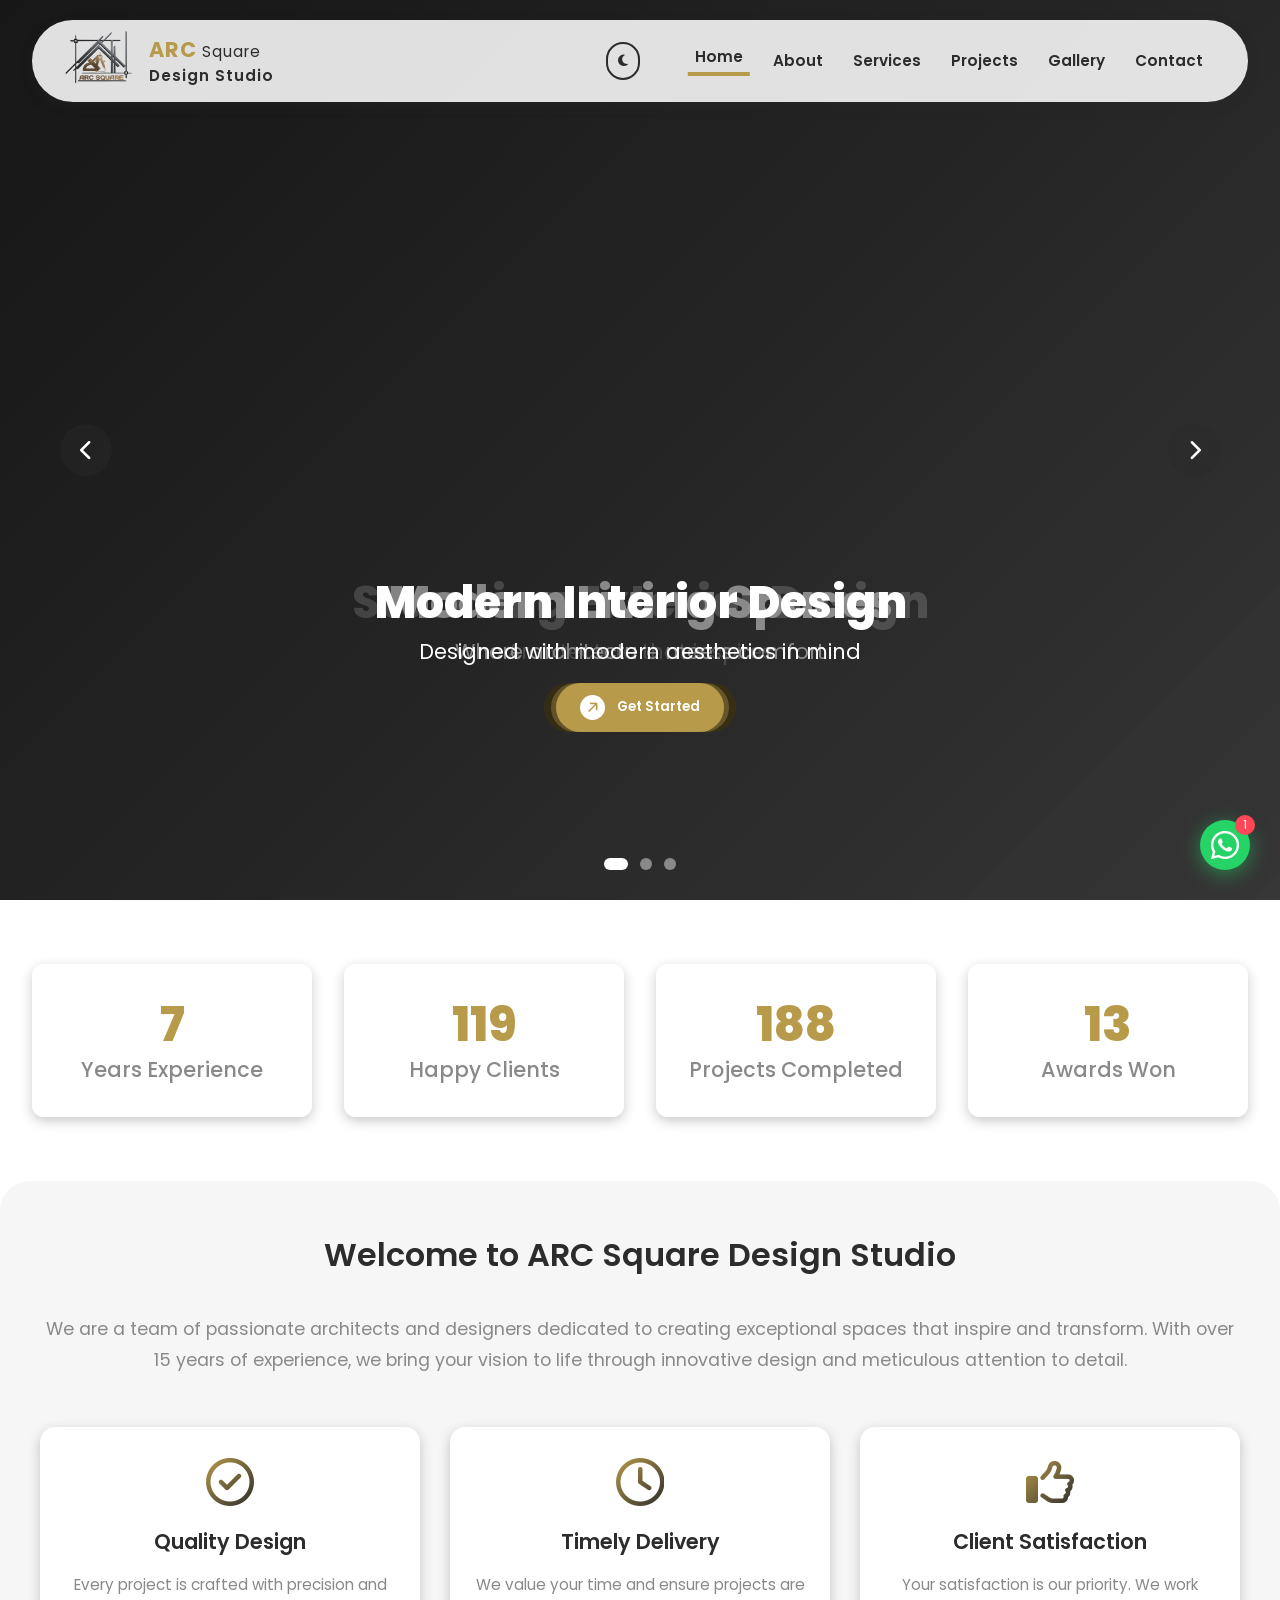
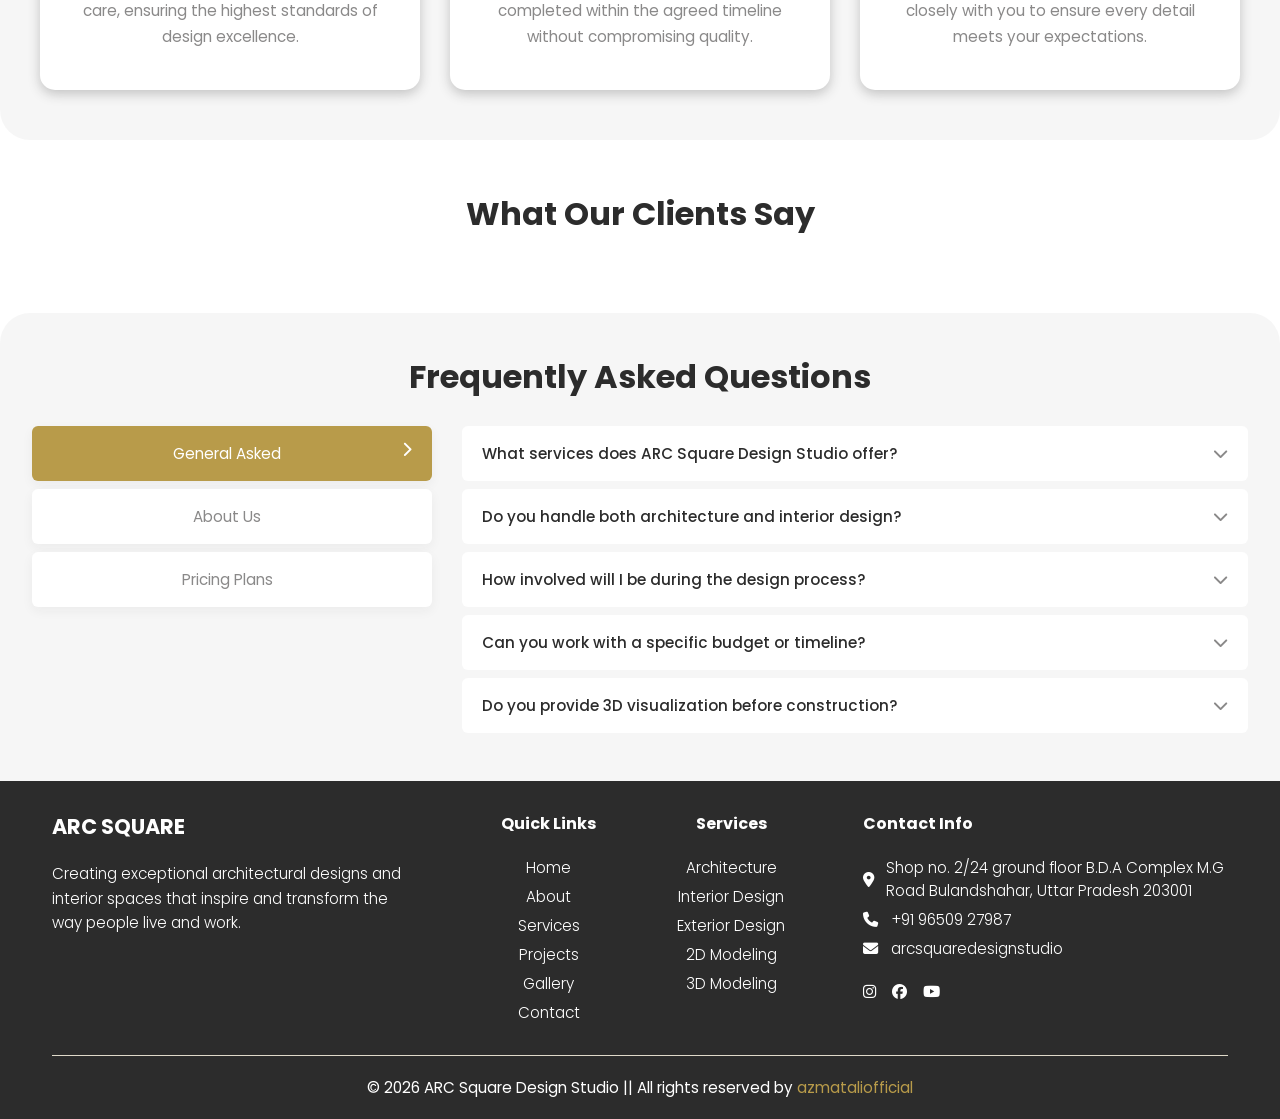
==== commit 415b2667: "Restructure service section layout and enhance styles for improved user interaction" ====
--- a/index.html
+++ b/index.html
@@ -572,23 +572,16 @@
           </p>
         </div>
 
-        <div class="srv-grid-cont">
-          <!-- Category Tabs -->
+        <div class="serv-grid-cont">
           <div class="ctgry-tabs">
             <button class="ctgry-btn" data-index="0">Interior Design</button>
             <button class="ctgry-btn" data-index="1">Exterior Design</button>
             <button class="ctgry-btn" data-index="2">2D Planning</button>
-            <button class="ctgry-btn active" data-index="3">
-              3D Rendering
-            </button>
-            <button class="ctgry-btn" data-index="4">
-              Architectural Setup
-            </button>
-          </div>
-
-          <!-- Main Content -->
-          <div class="main">
-            <!-- Image Showcase -->
+            <button class="ctgry-btn active" data-index="3">3D Rendering</button>
+            <button class="ctgry-btn" data-index="4">Architectural Setup</button>
+          </div>
+
+          <div class="serv-main">
             <section class="showcase">
               <div class="hero-image-wrapper">
                 <img
@@ -598,6 +591,7 @@
                   alt="Modern Luxury Living Room"
                 />
               </div>
+
               <div class="thumbnails">
                 <div class="thumb active" data-index="0">
                   <img
@@ -605,45 +599,52 @@
                     alt="Living Room 1"
                   />
                 </div>
+
                 <div class="thumb" data-index="1">
                   <img
                     src="https://images.pexels.com/photos/2062431/pexels-photo-2062431.jpeg?auto=compress&cs=tinysrgb&w=400"
                     alt="Living Room 2"
                   />
                 </div>
+
                 <div class="thumb" data-index="2">
                   <img
                     src="https://images.pexels.com/photos/1648776/pexels-photo-1648776.jpeg?auto=compress&cs=tinysrgb&w=400"
                     alt="Living Room 3"
                   />
                 </div>
+
                 <div class="thumb" data-index="3">
                   <img
                     src="https://images.pexels.com/photos/3255245/pexels-photo-3255245.jpeg?auto=compress&cs=tinysrgb&w=400"
                     alt="Living Room 4"
                   />
                 </div>
+
                 <div class="thumb" data-index="4">
                   <img
                     src="https://images.pexels.com/photos/1648776/pexels-photo-1648776.jpeg?auto=compress&cs=tinysrgb&w=400"
                     alt="Living Room 5"
                   />
                 </div>
+
                 <div class="thumb" data-index="5">
                   <img
-                    src="https://images.pexels.com/photos/3255245/pexels-photo-3255245.jpeg?auto=compress&cs=tinysrgb&w=400"
-                    alt="Living Room 6"
+                    src="https://images.pexels.com/photos/1571460/pexels-photo-1571460.jpeg?auto=compress&cs=tinysrgb&w=400"
+                    alt="Modern Luxury Living Room 7"
                   />
                 </div>
               </div>
             </section>
 
             <!-- Info Panel -->
+
             <aside class="info-panel">
-              <div class="info-content">
-                <h2 id="panel-title" class="panel-title">
+              <div class="info-cont">
+                <h2 id="panel-title">
                   Modern Luxury Living Room Design
                 </h2>
+
                 <p id="panel-desc" class="panel-desc">
                   Experience the perfect blend of luxury and functionality. Our
                   interior layouts are crafted with minimalist principles,
@@ -651,7 +652,8 @@
                   perfectly to bring comfort and aesthetics together.
                 </p>
               </div>
-              <button class="cta-btn">Book a Consultation</button>
+
+              <button class="cnltnt-btn">Book a Consultation</button>
             </aside>
           </div>
         </div>
--- a/arc.css
+++ b/arc.css
@@ -18,7 +18,7 @@
     min-height: 100vh;
 }
 
-body{
+body {
     display: grid;
     min-height: 100vh;
     grid-template-rows: auto 1fr auto;
@@ -117,7 +117,7 @@
     }
 }
 
-header{
+header {
     position: relative;
     /* min-height: 120px; */
 }
@@ -1313,6 +1313,7 @@
 
 main .services-sec .service-cont {
     margin: 0 auto;
+    margin-bottom: 2rem;
     padding: 0 20px;
     text-align: center;
 }
@@ -1331,80 +1332,162 @@
     animation: var(--tag-line);
 }
 
-
-main .services-sec .consultation {
-    padding: 50px 20px;
-    min-height: 300px;
-    display: flex;
-    align-items: center;
+main .services-sec .serv-grid-cont {
+    display: flex;
+    flex-direction: column;
+    min-height: 100vh;
+    max-width: 1440px;
+    margin: 0 auto;
+    padding: 0 40px;
+}
+
+main .services-sec .serv-grid-cont .ctgry-tabs {
+    display: flex;
     justify-content: center;
-}
-
-main .services-sec .consultation .cont {
-    width: var(--container-max-width);
-    margin: auto;
-    text-align: left;
-    padding: 40px;
-    border-radius: 15px;
-    backdrop-filter: blur(10px);
-    box-shadow: 0 4px 12px rgba(44, 44, 44, 0.25);
-}
-
-main .services-sec .consultation .cont h2 {
-    font-size: var(--sub-heading);
-    margin-bottom: 20px;
+    gap: 10px;
+    padding: 20px 0 8px;
+}
+
+main .services-sec .serv-grid-cont .ctgry-btn {
+    padding: 0.75rem 1.5rem;
+    border: 2px solid var(--border-color);
+    background: transparent;
+    color: var(--slate-gray);
+    font-size: var(--text);
+    font-weight: 600;
+    border-radius: 50px;
+    cursor: pointer;
+    transition: all 0.3s ease;
+}
+
+main .services-sec .serv-grid-cont.ctgry-btn:hover {
+    border-color: var(--border-color);
+    color: var(--medium-yellow);
+}
+
+main .services-sec .serv-grid-cont .serv-main {
+    display: grid;
+    grid-template-columns: 2fr 1fr;
+    gap: 20px;
+    padding: 24px 0 40px;
+    flex: 1;
+    align-items: start;
+}
+
+main .services-sec .serv-grid-cont .serv-main .showcase {
+    display: flex;
+    flex-direction: column;
+    gap: 16px;
+}
+
+main .services-sec .serv-grid-cont .serv-main .showcase .hero-image-wrapper {
+    border-radius: 20px;
+    overflow: hidden;
+    aspect-ratio: 16 / 9;
+    background: var(--bg-card);
+    position: relative;
+}
+
+main .services-sec .serv-grid-cont .serv-main .showcase .hero-image-wrapper .hero-image {
+    width: 100%;
+    height: 100%;
+    object-fit: cover;
+    display: block;
+    transition: opacity 0.35s ease;
+}
+
+main .services-sec .serv-grid-cont .serv-main .showcase .thumbnails {
+    display: grid;
+    grid-template-columns: repeat(6, 1fr);
+    gap: 12px;
+}
+
+main .services-sec .serv-grid-cont .serv-main .showcase .thumbnails .thumb {
+    border-radius: 12px;
+    overflow: hidden;
+    aspect-ratio: 3 / 2;
+    cursor: pointer;
+    border: 2px solid transparent;
+    transition: border-color 0.2s ease, transform 0.2s ease, box-shadow 0.2s ease;
+}
+
+main .services-sec .serv-grid-cont .serv-main .showcase .thumbnails .thumb img {
+    width: 100%;
+    height: 100%;
+    object-fit: cover;
+    display: block;
+    transition: transform 0.3s ease;
+}
+
+main .services-sec .serv-grid-cont .serv-main .showcase .thumbnails .thumb:hover img {
+    transform: scale(1.06);
+}
+
+main .services-sec .serv-grid-cont .serv-main .showcase .thumbnails .thumb:hover {
+    border-color: rgba(240, 106, 84, 0.5);
+    transform: translateY(-2px);
+}
+
+main .services-sec .serv-grid-cont .serv-main .showcase .thumbnails .thumb.active {
+    border-color: var(--coral);
+    box-shadow: 0 4px 16px rgba(240, 106, 84, 0.3);
+}
+
+main .services-sec .serv-grid-cont .serv-main .info-panel {
+    background: var(--bg-card);
+    border: 1px solid var(--border);
+    border-radius: 20px;
+    box-shadow: rgba(44, 44, 44, 0.25) 0px 4px 12px;
+    padding: 36px 28px 28px;
+    display: flex;
+    flex-direction: column;
+    justify-content: space-between;
+    gap: 32px;
+    min-height: 460px;
+}
+
+main .services-sec .serv-grid-cont .serv-main .info-panel .info-cont {
+    display: flex;
+    flex-direction: column;
+    gap: 20px;
+}
+
+main .services-sec .serv-grid-cont .serv-main .info-panel .info-cont h2 {
+    font-size: 28px;
     font-weight: 700;
-    letter-spacing: -0.5px;
-    color: var(--text-primary);
-}
-
-main .services-sec .consultation .cont p {
-    font-size: var(--tagline);
-    width: 85%;
-    line-height: 1.6;
-    margin-bottom: 30px;
-    opacity: 0.9;
-    color: var(--slate-gray);
-}
-
-main .services-sec .consultation .cont button {
-    background: var(--medium-yellow);
-    color: var(--pure-white);
+    line-height: 1.22;
+    letter-spacing: -0.4px;
+    color: var(--text-primary);
+}
+
+main .services-sec .serv-grid-cont .serv-main .info-panel .info-cont p {
+    font-size: 14px;
+    font-weight: 400;
+    line-height: 1.75;
+    color: var(--text-secondary);
+}
+
+main .services-sec .serv-grid-cont .serv-main .info-panel .cnltnt-btn {
+    background: #b89b4a;
+    color: #ffffff;
     border: none;
     padding: 10px 20px;
-    font-size: var(--text);
+    font-size: 0.95rem;
     font-weight: 400;
     border-radius: 50px;
     cursor: pointer;
-    transition: all 0.3s ease;
     align-items: center;
     gap: 10px;
     box-shadow: 0 4px 12px rgba(44, 44, 44, 0.25);
-}
-
-main .services-sec .consultation .cont button i {
-    font-size: var(--text);
-    background-color: var(--medium-yellow);
-    border-radius: 50%;
-    padding: 10px;
-    transition: all 0.3s ease;
-}
-
-main .services-sec .consultation .cont button:hover {
-    background: var(--text-primary);
-    color: var(--pure-white);
+    transition: background 0.2s ease, border-color 0.2s ease, transform 0.15s ease, box-shadow 0.2s ease;
+}
+
+main .services-sec .serv-grid-cont .serv-main .info-panel .cnltnt-btn:hover {
+    background: #2c2c2c;
+    color: #ffffff;
     transform: translateY(-3px);
     box-shadow: 0 4px 12px rgba(44, 44, 44, 0.25);
 }
-
-main .services-sec .consultation .cont button:hover i {
-    background-color: var(--pure-white);
-    color: var(--text-primary);
-    transform: rotate(15deg);
-}
-
-
-
 
 
 
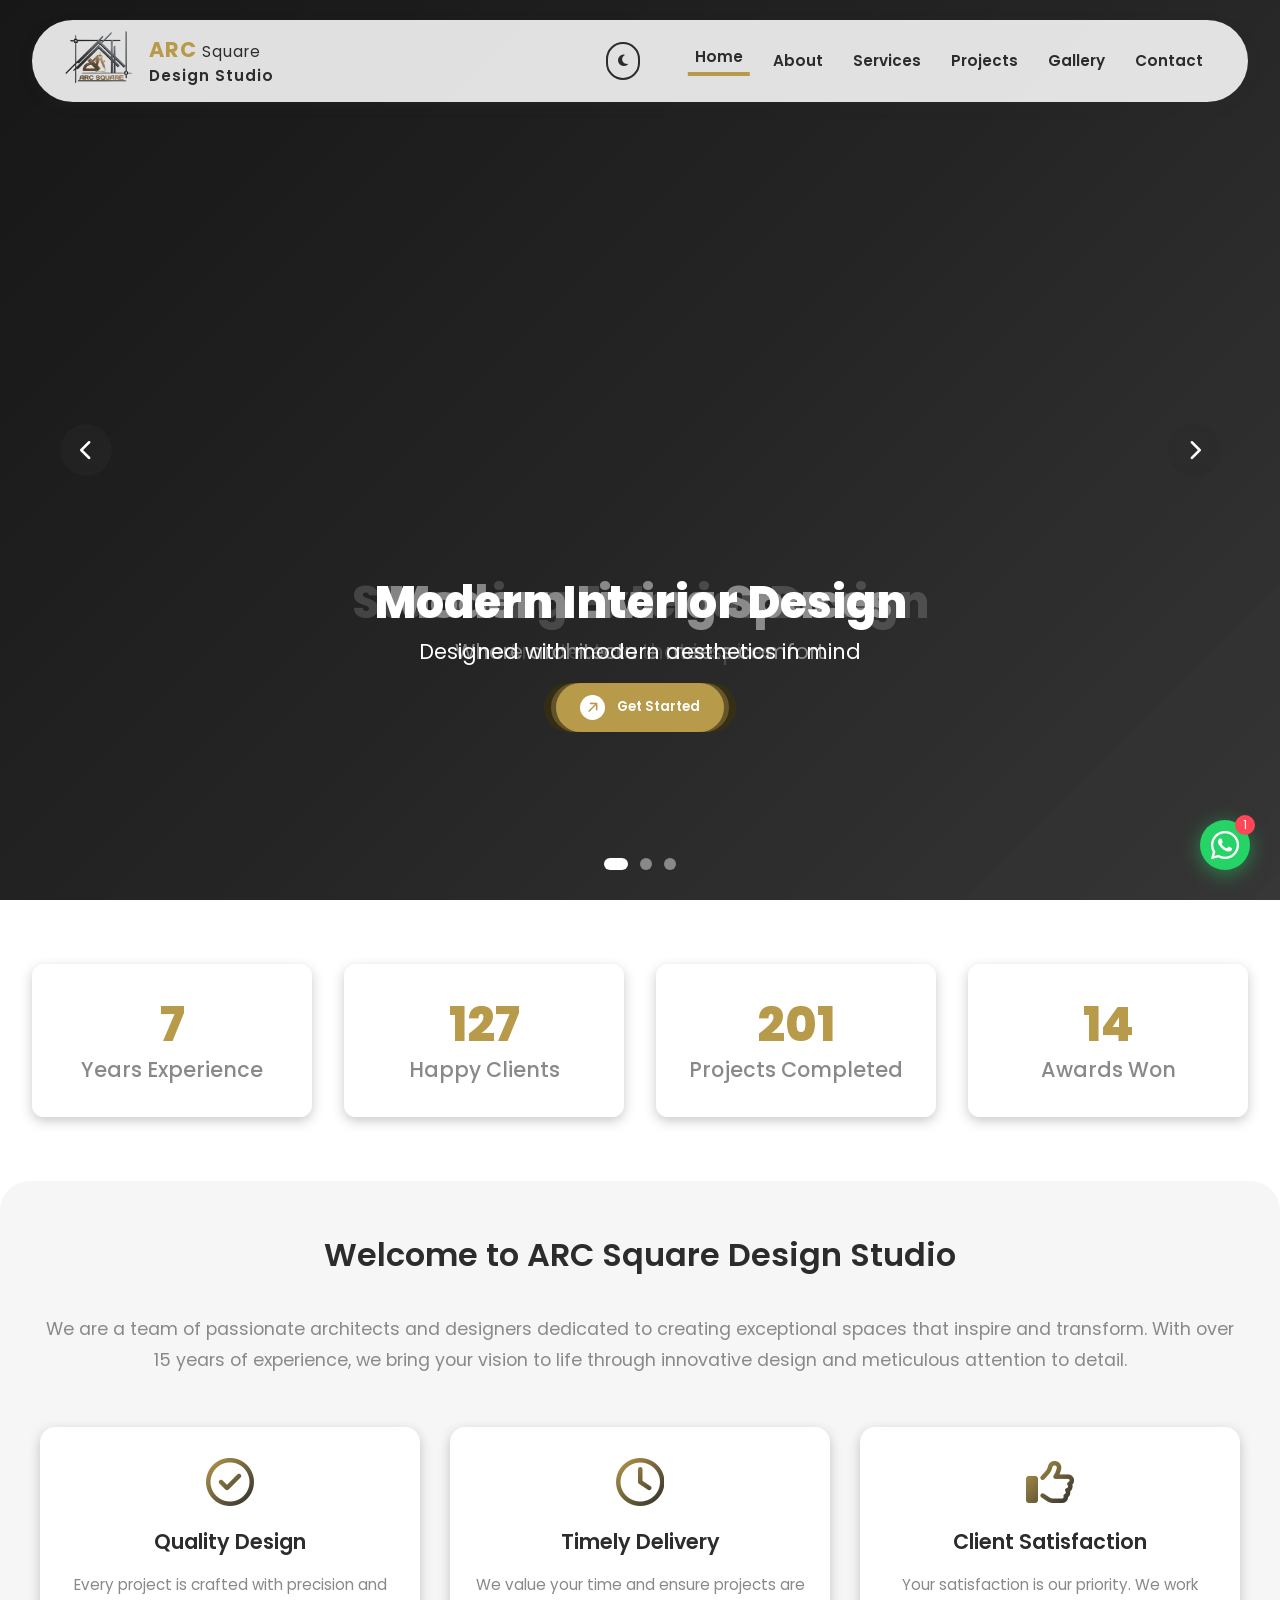
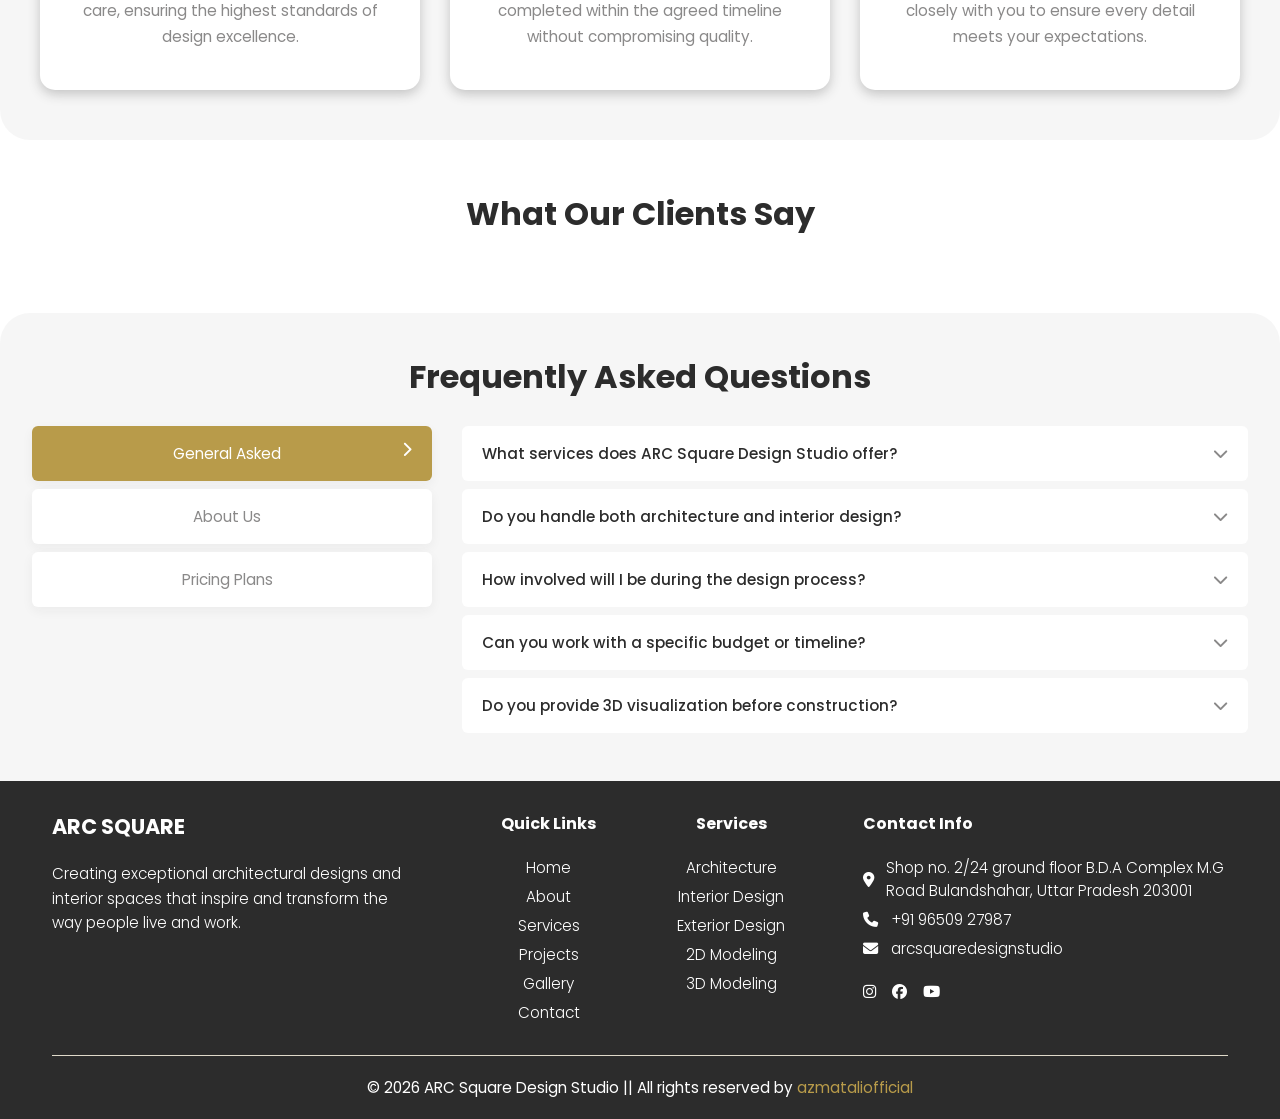
==== commit df7b3834: "update thumbnail layout to flexbox for improved scrolling and responsiveness" ====
--- a/index.html
+++ b/index.html
@@ -600,6 +600,93 @@
                   />
                 </div>
 
+                <div class="thumb" data-index="1">
+                  <img
+                    src="https://images.pexels.com/photos/2062431/pexels-photo-2062431.jpeg?auto=compress&cs=tinysrgb&w=400"
+                    alt="Living Room 2"
+                  />
+                </div>
+                <div class="thumb active" data-index="0">
+                  <img
+                    src="https://images.pexels.com/photos/1643383/pexels-photo-1643383.jpeg?auto=compress&cs=tinysrgb&w=400"
+                    alt="Living Room 1"
+                  />
+                </div>
+
+                <div class="thumb" data-index="1">
+                  <img
+                    src="https://images.pexels.com/photos/2062431/pexels-photo-2062431.jpeg?auto=compress&cs=tinysrgb&w=400"
+                    alt="Living Room 2"
+                  />
+                </div>
+                <div class="thumb active" data-index="0">
+                  <img
+                    src="https://images.pexels.com/photos/1643383/pexels-photo-1643383.jpeg?auto=compress&cs=tinysrgb&w=400"
+                    alt="Living Room 1"
+                  />
+                </div>
+
+                <div class="thumb" data-index="1">
+                  <img
+                    src="https://images.pexels.com/photos/2062431/pexels-photo-2062431.jpeg?auto=compress&cs=tinysrgb&w=400"
+                    alt="Living Room 2"
+                  />
+                </div>
+                <div class="thumb active" data-index="0">
+                  <img
+                    src="https://images.pexels.com/photos/1643383/pexels-photo-1643383.jpeg?auto=compress&cs=tinysrgb&w=400"
+                    alt="Living Room 1"
+                  />
+                </div>
+
+                <div class="thumb" data-index="1">
+                  <img
+                    src="https://images.pexels.com/photos/2062431/pexels-photo-2062431.jpeg?auto=compress&cs=tinysrgb&w=400"
+                    alt="Living Room 2"
+                  />
+                </div>
+                <div class="thumb" data-index="1">
+                  <img
+                    src="https://images.pexels.com/photos/2062431/pexels-photo-2062431.jpeg?auto=compress&cs=tinysrgb&w=400"
+                    alt="Living Room 2"
+                  />
+                </div>
+                <div class="thumb" data-index="1">
+                  <img
+                    src="https://images.pexels.com/photos/2062431/pexels-photo-2062431.jpeg?auto=compress&cs=tinysrgb&w=400"
+                    alt="Living Room 2"
+                  />
+                </div>
+                <div class="thumb" data-index="1">
+                  <img
+                    src="https://images.pexels.com/photos/2062431/pexels-photo-2062431.jpeg?auto=compress&cs=tinysrgb&w=400"
+                    alt="Living Room 2"
+                  />
+                </div>
+                <div class="thumb" data-index="1">
+                  <img
+                    src="https://images.pexels.com/photos/2062431/pexels-photo-2062431.jpeg?auto=compress&cs=tinysrgb&w=400"
+                    alt="Living Room 2"
+                  />
+                </div>
+                <div class="thumb" data-index="1">
+                  <img
+                    src="https://images.pexels.com/photos/2062431/pexels-photo-2062431.jpeg?auto=compress&cs=tinysrgb&w=400"
+                    alt="Living Room 2"
+                  />
+                </div>
+                <div class="thumb" data-index="1">
+                  <img
+                    src="https://images.pexels.com/photos/2062431/pexels-photo-2062431.jpeg?auto=compress&cs=tinysrgb&w=400"
+                    alt="Living Room 2"
+                  />
+                </div>
+                <div class="thumb" data-index="1">
+                  <img
+                    src="https://images.pexels.com/photos/2062431/pexels-photo-2062431.jpeg?auto=compress&cs=tinysrgb&w=400"
+                    alt="Living Room 2"
+                  />
+                </div>
                 <div class="thumb" data-index="1">
                   <img
                     src="https://images.pexels.com/photos/2062431/pexels-photo-2062431.jpeg?auto=compress&cs=tinysrgb&w=400"
--- a/arc.css
+++ b/arc.css
@@ -1396,19 +1396,40 @@
     transition: opacity 0.35s ease;
 }
 
+main .services-sec .serv-grid-cont .serv-main .showcase .thumbnails::-webkit-scrollbar{
+    /* height: 100px; */
+    /* background-color: #128C7E; */
+    /* color: #bc1888; */
+}
+
 main .services-sec .serv-grid-cont .serv-main .showcase .thumbnails {
-    display: grid;
-    grid-template-columns: repeat(6, 1fr);
-    gap: 12px;
+    --thumb-w: 156px;
+    --thumb-gap: .6rem;
+    display: flex;
+    gap: var(--thumb-gap);
+    margin: .75rem auto 0;
+    flex-wrap: nowrap;
+    overflow-x: auto;
+    overflow-y: hidden;
+    -webkit-overflow-scrolling: touch;
+    padding-bottom: .4rem;
+    white-space: nowrap;
+    scroll-snap-type: x mandatory;
+    max-width: calc(var(--thumb-w) * 6 + var(--thumb-gap) * 5);
+    
 }
 
 main .services-sec .serv-grid-cont .serv-main .showcase .thumbnails .thumb {
-    border-radius: 12px;
+    width: var(--thumb-w);
+    height: calc(var(--thumb-w) * 0.75);
+    min-width: var(--thumb-w);
+    flex: 0 0 auto;
     overflow: hidden;
-    aspect-ratio: 3 / 2;
+    border-radius: 8px;
     cursor: pointer;
     border: 2px solid transparent;
-    transition: border-color 0.2s ease, transform 0.2s ease, box-shadow 0.2s ease;
+    transition: transform .12s ease, border-color .12s ease, box-shadow .12s ease;
+    scroll-snap-align: start;
 }
 
 main .services-sec .serv-grid-cont .serv-main .showcase .thumbnails .thumb img {
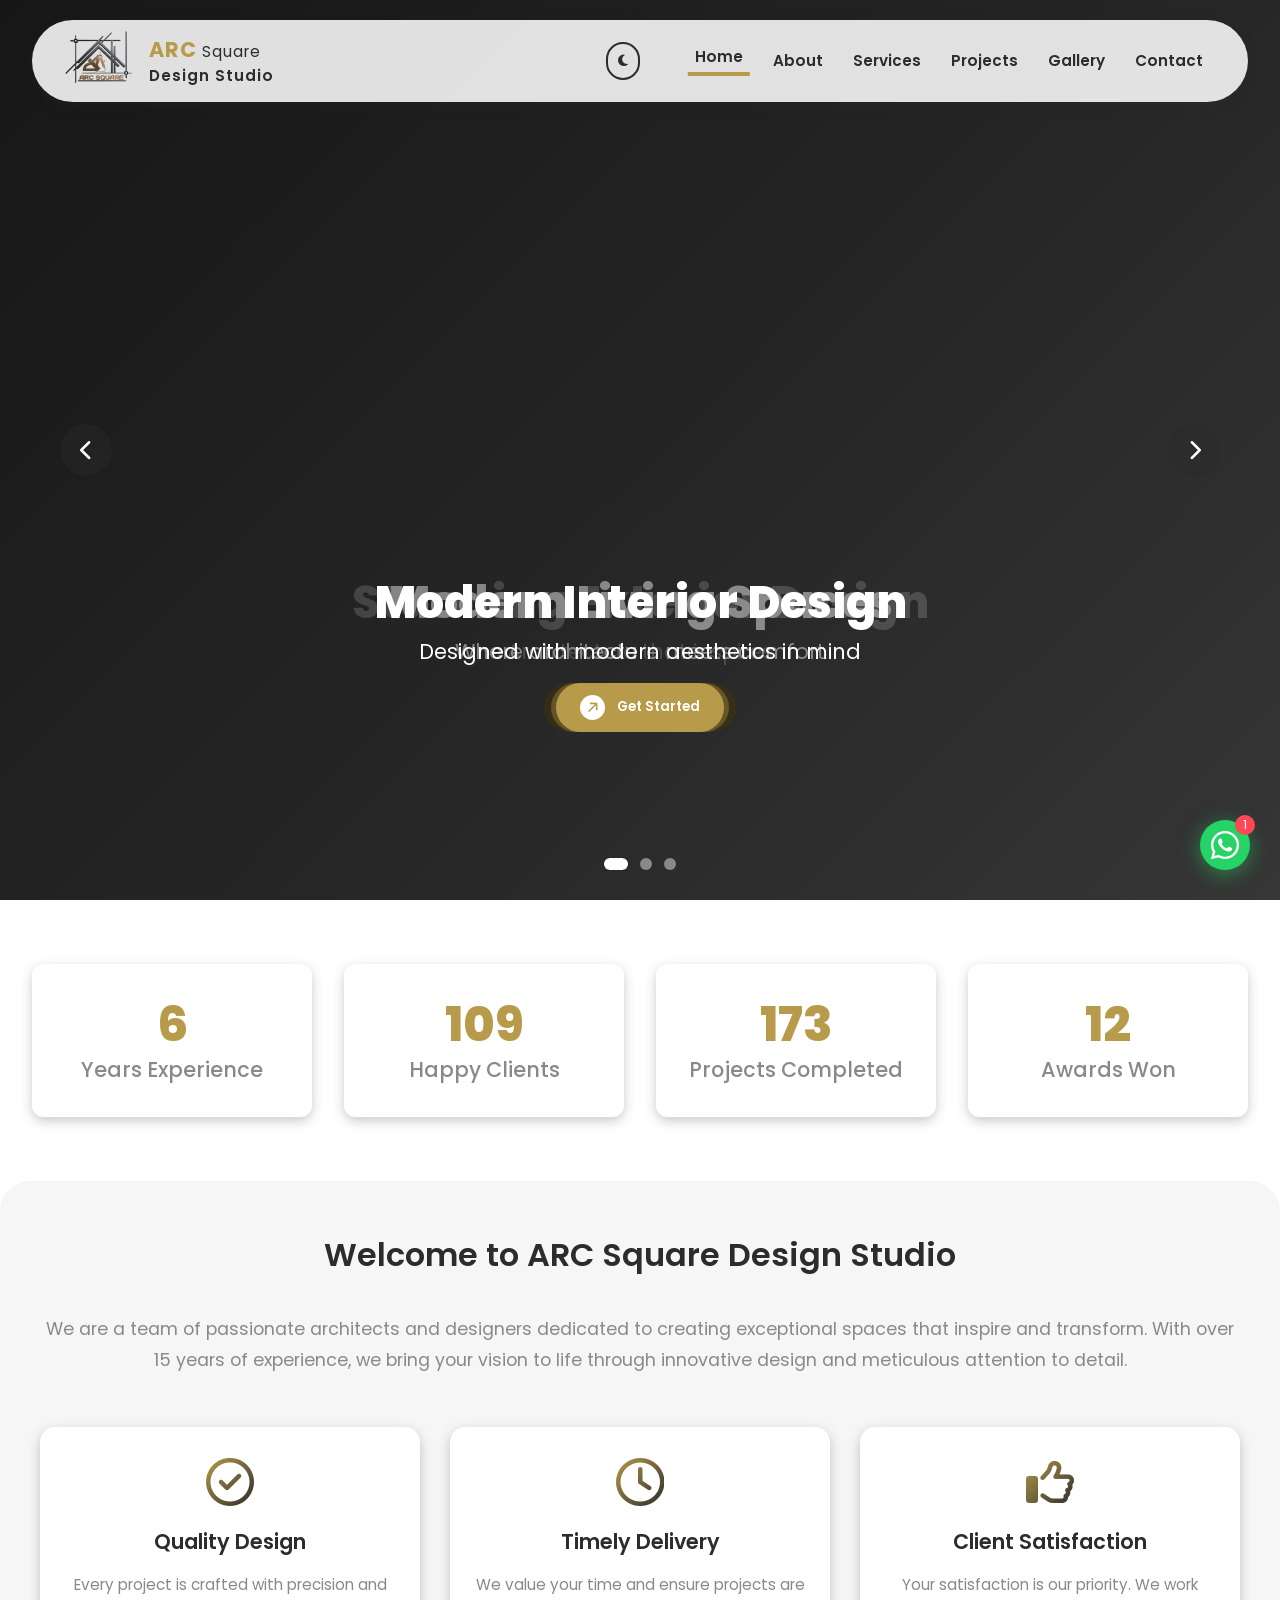
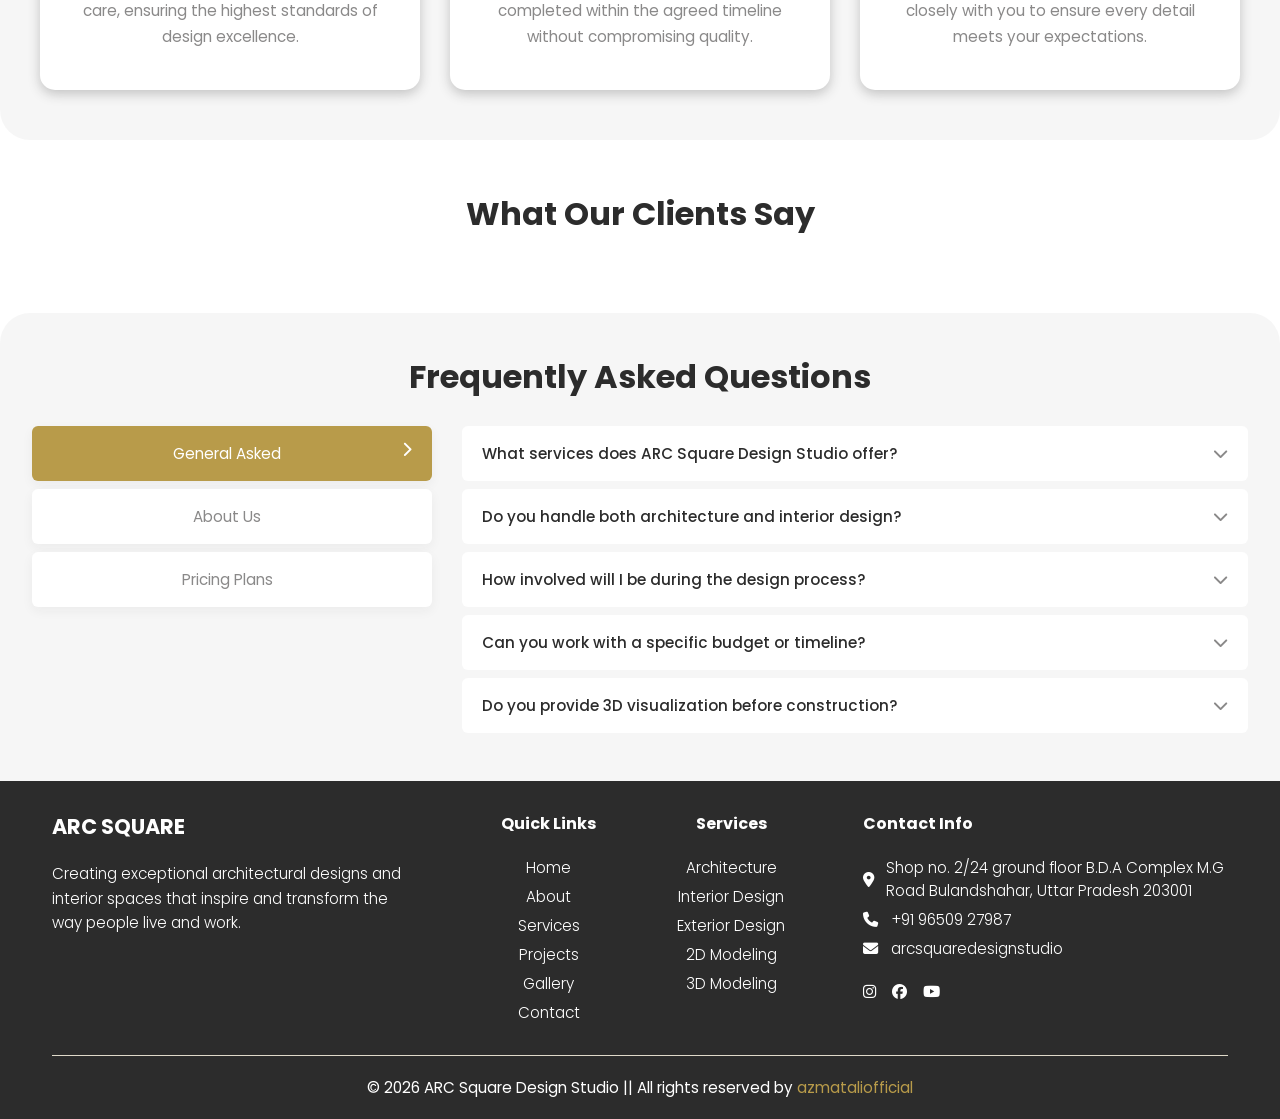
==== commit 2714c293: "services section layout and update responsive styles for improved design consistency" ====
--- a/index.html
+++ b/index.html
@@ -578,7 +578,6 @@
             <button class="ctgry-btn" data-index="1">Exterior Design</button>
             <button class="ctgry-btn" data-index="2">2D Planning</button>
             <button class="ctgry-btn active" data-index="3">3D Rendering</button>
-            <button class="ctgry-btn" data-index="4">Architectural Setup</button>
           </div>
 
           <div class="serv-main">
--- a/arc.css
+++ b/arc.css
@@ -1308,7 +1308,7 @@
     margin: 0 auto;
     padding: 100px 0 30px;
     background-color: var(--off-white);
-    border-radius: 30px;
+    /* border-radius: 30px; */
 }
 
 main .services-sec .service-cont {
@@ -1336,9 +1336,8 @@
     display: flex;
     flex-direction: column;
     min-height: 100vh;
-    max-width: 1440px;
+    max-width: var(--container-max-width);
     margin: 0 auto;
-    padding: 0 40px;
 }
 
 main .services-sec .serv-grid-cont .ctgry-tabs {
@@ -1370,8 +1369,6 @@
     grid-template-columns: 2fr 1fr;
     gap: 20px;
     padding: 24px 0 40px;
-    flex: 1;
-    align-items: start;
 }
 
 main .services-sec .serv-grid-cont .serv-main .showcase {
@@ -1385,7 +1382,6 @@
     overflow: hidden;
     aspect-ratio: 16 / 9;
     background: var(--bg-card);
-    position: relative;
 }
 
 main .services-sec .serv-grid-cont .serv-main .showcase .hero-image-wrapper .hero-image {
@@ -1396,33 +1392,21 @@
     transition: opacity 0.35s ease;
 }
 
-main .services-sec .serv-grid-cont .serv-main .showcase .thumbnails::-webkit-scrollbar{
-    /* height: 100px; */
-    /* background-color: #128C7E; */
-    /* color: #bc1888; */
-}
 
 main .services-sec .serv-grid-cont .serv-main .showcase .thumbnails {
-    --thumb-w: 156px;
-    --thumb-gap: .6rem;
-    display: flex;
-    gap: var(--thumb-gap);
+    aspect-ratio: 15/2;
+    display: flex;
+    gap: 12px;
     margin: .75rem auto 0;
     flex-wrap: nowrap;
     overflow-x: auto;
     overflow-y: hidden;
     -webkit-overflow-scrolling: touch;
     padding-bottom: .4rem;
-    white-space: nowrap;
     scroll-snap-type: x mandatory;
-    max-width: calc(var(--thumb-w) * 6 + var(--thumb-gap) * 5);
-    
 }
 
 main .services-sec .serv-grid-cont .serv-main .showcase .thumbnails .thumb {
-    width: var(--thumb-w);
-    height: calc(var(--thumb-w) * 0.75);
-    min-width: var(--thumb-w);
     flex: 0 0 auto;
     overflow: hidden;
     border-radius: 8px;
@@ -1464,7 +1448,6 @@
     flex-direction: column;
     justify-content: space-between;
     gap: 32px;
-    min-height: 460px;
 }
 
 main .services-sec .serv-grid-cont .serv-main .info-panel .info-cont {
@@ -1574,7 +1557,7 @@
 }
 
 main .project-sec .pro-cont .pro-tabs .pro-tab:hover {
-    border-color: var(--slate-gray);
+    border-color: var(--border-color);
     color: var(--medium-yellow);
 }
 
--- a/responsive.css
+++ b/responsive.css
@@ -17,7 +17,7 @@
 /* 1200px */
 @media screen and (max-width: 1200px) {
     :root {
-        --container-max-width: 90vw;
+        --container-max-width: 92vw;
     }
 
     header nav .bar {
@@ -56,6 +56,10 @@
 
     main .gallery-sec .cont .photos {
         column-count: 4;
+    }
+
+    main .services-sec .serv-grid-cont .serv-main .showcase{
+        gap: 12px;
     }
 }
 
@@ -127,9 +131,17 @@
         gap: 30px;
     }
 
-    main .services-sec .grid-cont .card {
-        flex-basis: calc(50% - 0.5rem);
-    }
+    main .services-sec .serv-grid-cont .ctgry-tabs{
+        flex-wrap: wrap;
+    }
+
+    main .services-sec .serv-grid-cont .serv-main {
+        grid-template-columns: 1fr;
+    }
+    main .gallery-sec .cont .photos {
+        column-count: 3;
+    }
+
 
     main .contact-sec .body {
         grid-template-columns: 1fr;
@@ -152,21 +164,6 @@
         align-items: center;
     }
 
-    main .gallery-sec .cont .photos {
-        column-count: 3;
-    }
-
-    main .services-sec .consultation .cont {
-        padding: 30px;
-    }
-
-    main .services-sec .consultation .cont h2 {
-        font-size: 1.8rem;
-    }
-
-    main .services-sec .consultation .cont p {
-        font-size: 1rem;
-    }
 }
 
 
@@ -422,43 +419,25 @@
         max-width: 100%;
     }
 
-    /* Services */
-    main .services-sec {
-        padding: 80px 0 20px;
-    }
-
-    main .services-sec .service-cont h2 {
-        font-size: 2.5rem;
-    }
-
-    main .services-sec .service-cont p {
-        font-size: 1rem;
-    }
-
-    main .services-sec .grid-cont .card {
-        flex-basis: 100%;
-    }
-
-    main .services-sec .grid-cont .card .image {
-        height: 300px;
-    }
-
-    main .services-sec .consultation {
-        padding: 30px 15px;
-    }
-
-    main .services-sec .consultation .cont {
-        padding: 25px;
-    }
-
-    main .services-sec .consultation .cont h2 {
-        font-size: 1.5rem;
-    }
-
-    main .services-sec .consultation .cont button {
-        padding: 8px 16px;
-        font-size: 16px;
-    }
+    main .services-sec .serv-grid-cont .ctgry-btn{
+        font-size: 0.75rem;
+    }
+
+    main .services-sec .serv-grid-cont .serv-main{
+        gap: 30px;
+    }
+
+    main .services-sec .serv-grid-cont .serv-main .showcase .thumbnails{
+        aspect-ratio: 14/2;
+    }
+    main .services-sec .serv-grid-cont .serv-main .info-panel .info-cont h2 {
+        font-size: 24px;
+    }
+
+    main .services-sec .serv-grid-cont .serv-main .info-panel .info-cont p{
+        font-size: 13px;
+    }
+
 
     /* Projects */
     main .project-sec {
@@ -701,22 +680,7 @@
         font-size: 20px;
     }
 
-
-    main .about-sec .container1 .content h2 {
-        font-size: 2rem;
-    }
-
-    main .about-sec .container2 .contents h2 {
-        font-size: 1.5rem;
-    }
-
-    main .about-sec .container3 .grid {
-        grid-template-columns: 1fr;
-        gap: 16px;
-    }
-
-
-    /* FAQ */
+        /* FAQ */
     main .main-content .faq-sec {
         padding: 24px 0px;
     }
@@ -752,47 +716,43 @@
     }
 
 
-
-    /* Services */
-    main .services-sec .service-cont h2 {
+    main .about-sec .container1 .content h2 {
         font-size: 2rem;
     }
 
-    main .services-sec .grid-cont .card .image {
-        height: 225px;
-    }
-
-    main .services-sec .grid-cont .card .content {
-        padding: 0.5rem 1.25rem;
-    }
-
-    main .services-sec .grid-cont .card .content .description {
-        height: 80px;
-        font-size: 0.9rem;
-    }
-
-    main .services-sec .consultation .cont {
-        padding: 20px;
-    }
-
-    main .services-sec .consultation .cont h2 {
-        font-size: 1.3rem;
-    }
-
-    main .services-sec .consultation .cont p {
-        font-size: 0.9rem;
-        margin-bottom: 20px;
-    }
-
-    main .services-sec .consultation .cont button {
-        padding: 8px 14px;
-        font-size: 14px;
-    }
-
-    main .services-sec .consultation .cont button i {
-        font-size: 16px;
-        padding: 8px;
-    }
+    main .about-sec .container2 .contents h2 {
+        font-size: 1.5rem;
+    }
+
+    main .about-sec .container3 .grid {
+        grid-template-columns: 1fr;
+        gap: 16px;
+    }
+
+    main .services-sec .service-cont h2{
+        font-size: 2rem;
+    }
+
+    main .services-sec .service-cont p{
+        font-size: 1rem;
+    }
+
+    main .services-sec .serv-grid-cont .ctgry-btn{
+        padding: 0.5rem 1.2rem;
+    }
+
+    main .services-sec .serv-grid-cont .serv-main .showcase .thumbnails{
+        aspect-ratio: 13/2.1;
+    }
+
+        main .services-sec .serv-grid-cont .serv-main .info-panel .info-cont h2 {
+        font-size: 20px;
+    }
+
+    main .services-sec .serv-grid-cont .serv-main .info-panel .info-cont p{
+        font-size: 12px;
+    }
+
 
 
     /* Projects */
@@ -1048,15 +1008,6 @@
         font-size: 1.4rem;
     }
 
-    main .services-sec .service-cont h2 {
-        font-size: 1.8rem;
-    }
-
-    main .services-sec .consultation .cont button {
-        padding: 6px 12px;
-        font-size: 12px;
-    }
-
     main .project-sec .pro-head h2 {
         font-size: 1.8rem;
     }
@@ -1119,7 +1070,6 @@
     .main-content .hero-sec .dots,
     footer .footer-bottom p a,
     .pro-overlay,
-    .services-sec .consultation button,
     .contact-sec .body form button {
         display: none !important;
     }
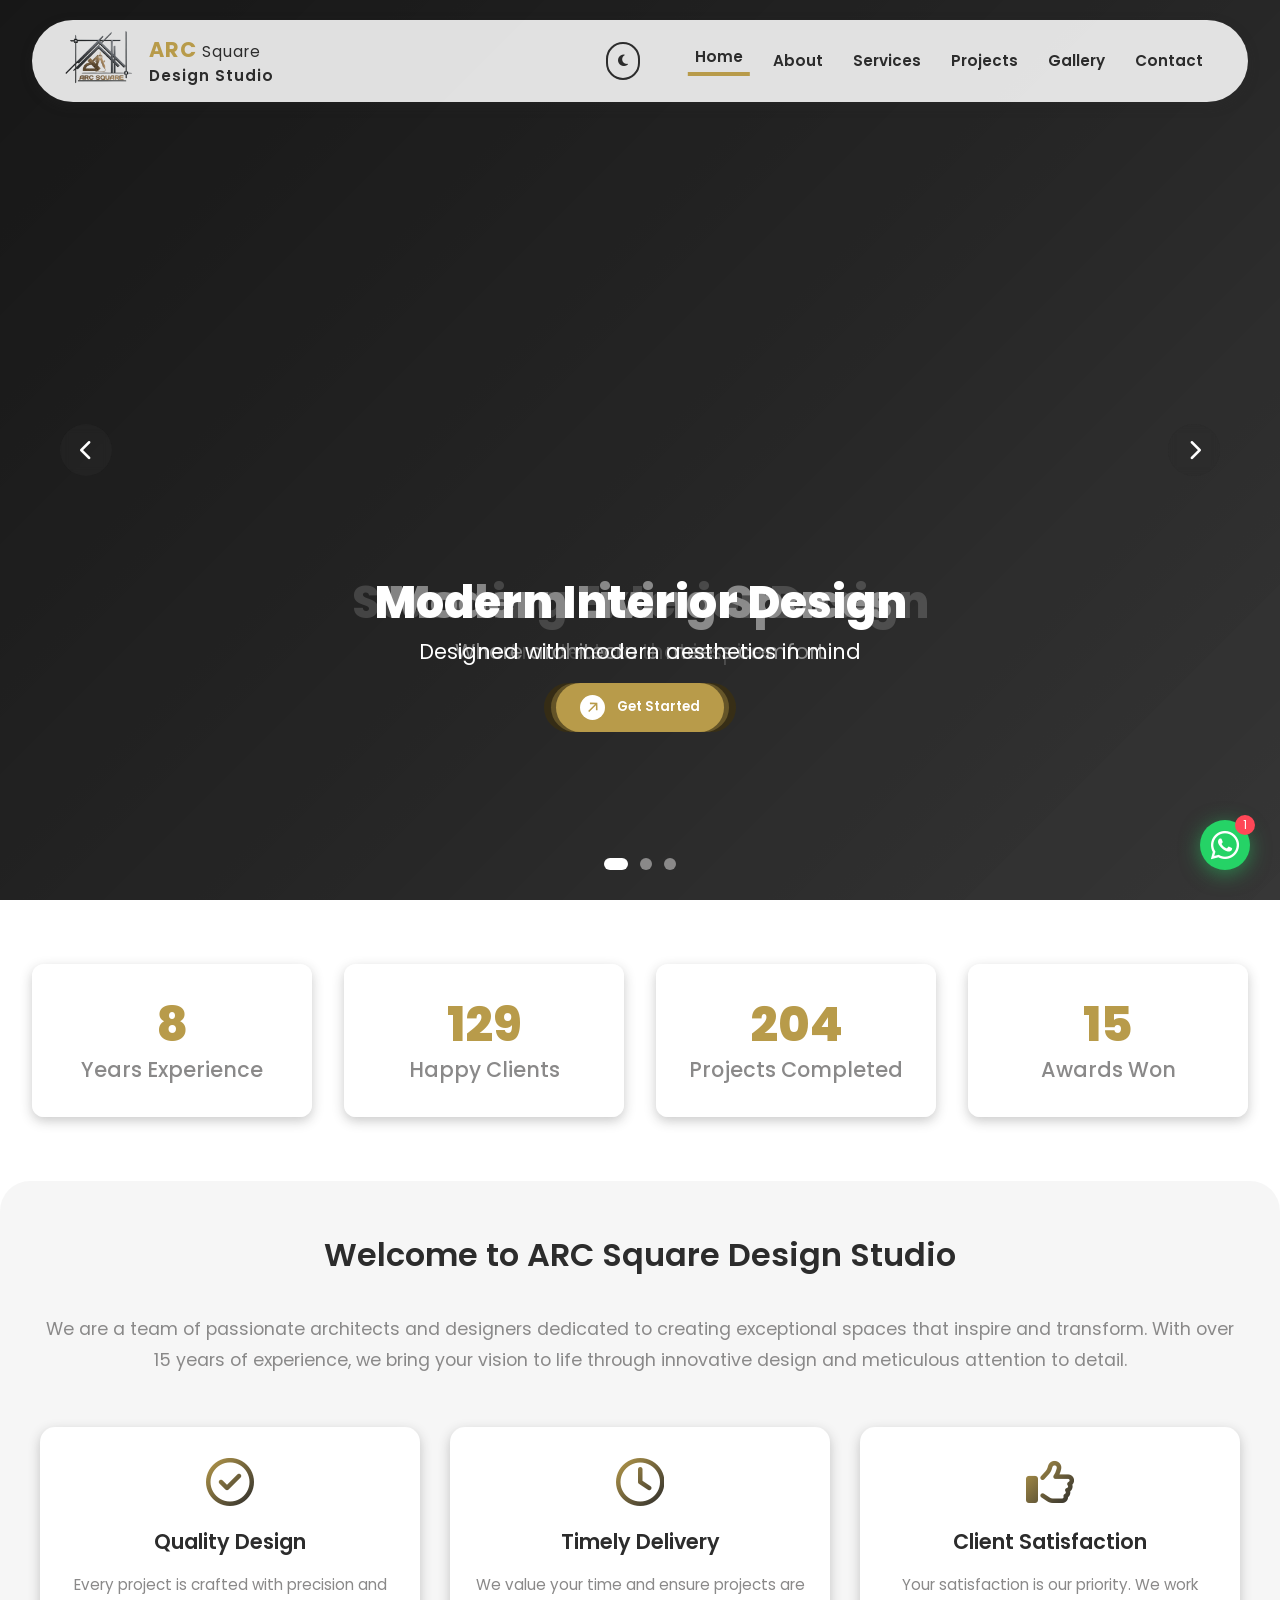
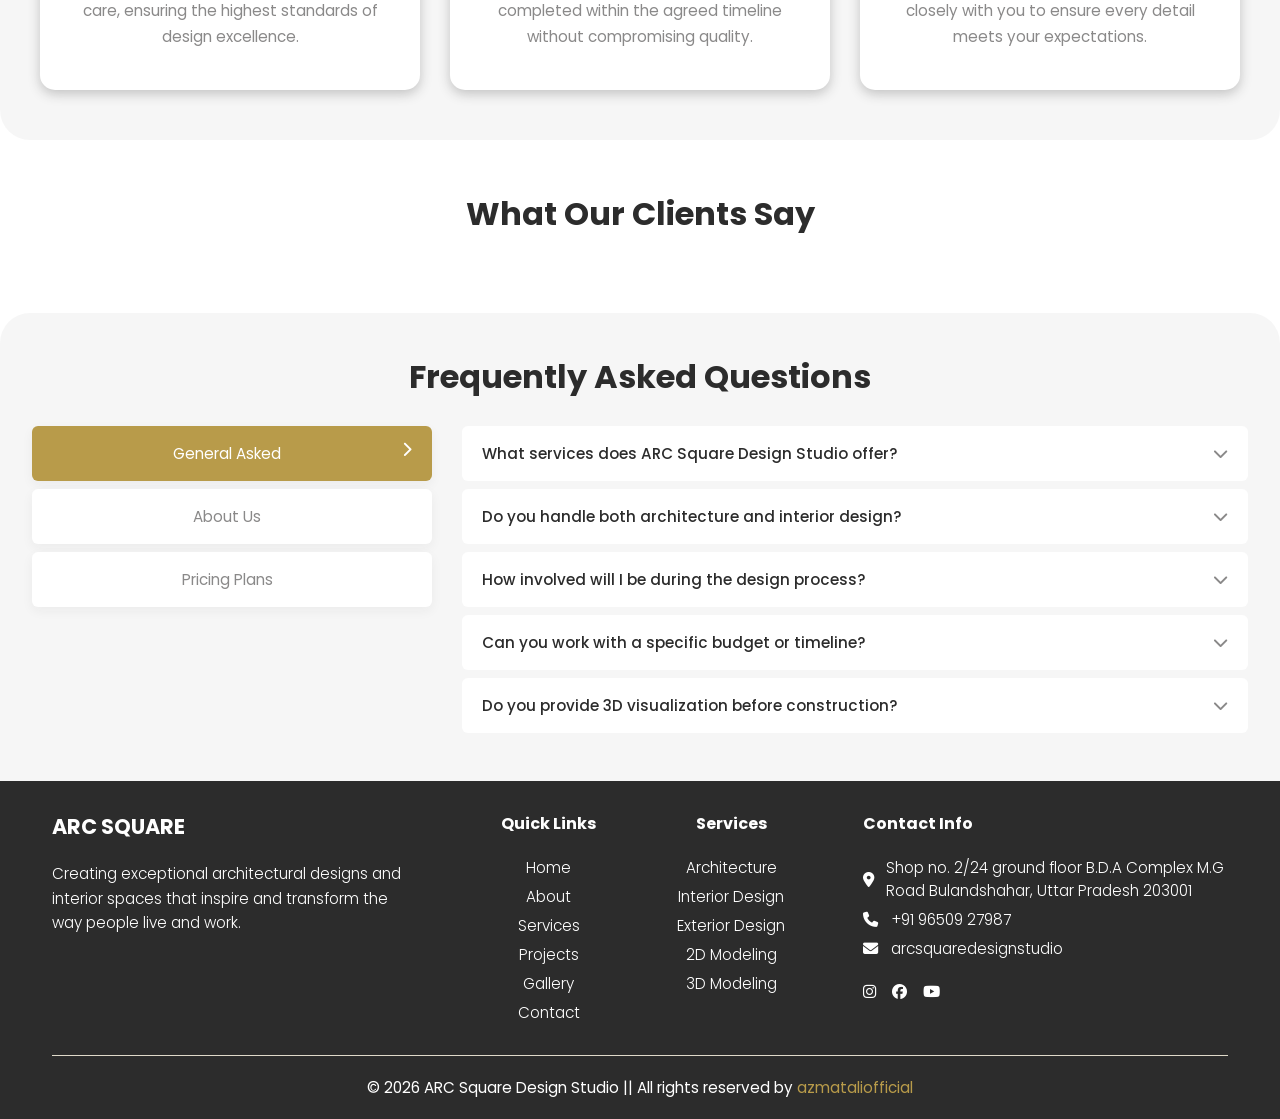
==== commit c1bb05ef: "add variables to ad scripts in service section" ====
--- a/index.html
+++ b/index.html
@@ -577,14 +577,19 @@
             <button class="ctgry-btn" data-index="0">Interior Design</button>
             <button class="ctgry-btn" data-index="1">Exterior Design</button>
             <button class="ctgry-btn" data-index="2">2D Planning</button>
-            <button class="ctgry-btn active" data-index="3">3D Rendering</button>
+            <button class="ctgry-btn active" data-index="3">
+              3D Rendering
+            </button>
+            <button class="ctgry-btn" data-index="4">
+              Architectural Setup
+            </button>
           </div>
 
           <div class="serv-main">
             <section class="showcase">
               <div class="hero-image-wrapper">
                 <img
-                  id="hero-image"
+                  id="heroImage"
                   class="hero-image"
                   src="https://images.pexels.com/photos/1571460/pexels-photo-1571460.jpeg?auto=compress&cs=tinysrgb&w=1200"
                   alt="Modern Luxury Living Room"
@@ -637,89 +642,6 @@
                     alt="Living Room 1"
                   />
                 </div>
-
-                <div class="thumb" data-index="1">
-                  <img
-                    src="https://images.pexels.com/photos/2062431/pexels-photo-2062431.jpeg?auto=compress&cs=tinysrgb&w=400"
-                    alt="Living Room 2"
-                  />
-                </div>
-                <div class="thumb" data-index="1">
-                  <img
-                    src="https://images.pexels.com/photos/2062431/pexels-photo-2062431.jpeg?auto=compress&cs=tinysrgb&w=400"
-                    alt="Living Room 2"
-                  />
-                </div>
-                <div class="thumb" data-index="1">
-                  <img
-                    src="https://images.pexels.com/photos/2062431/pexels-photo-2062431.jpeg?auto=compress&cs=tinysrgb&w=400"
-                    alt="Living Room 2"
-                  />
-                </div>
-                <div class="thumb" data-index="1">
-                  <img
-                    src="https://images.pexels.com/photos/2062431/pexels-photo-2062431.jpeg?auto=compress&cs=tinysrgb&w=400"
-                    alt="Living Room 2"
-                  />
-                </div>
-                <div class="thumb" data-index="1">
-                  <img
-                    src="https://images.pexels.com/photos/2062431/pexels-photo-2062431.jpeg?auto=compress&cs=tinysrgb&w=400"
-                    alt="Living Room 2"
-                  />
-                </div>
-                <div class="thumb" data-index="1">
-                  <img
-                    src="https://images.pexels.com/photos/2062431/pexels-photo-2062431.jpeg?auto=compress&cs=tinysrgb&w=400"
-                    alt="Living Room 2"
-                  />
-                </div>
-                <div class="thumb" data-index="1">
-                  <img
-                    src="https://images.pexels.com/photos/2062431/pexels-photo-2062431.jpeg?auto=compress&cs=tinysrgb&w=400"
-                    alt="Living Room 2"
-                  />
-                </div>
-                <div class="thumb" data-index="1">
-                  <img
-                    src="https://images.pexels.com/photos/2062431/pexels-photo-2062431.jpeg?auto=compress&cs=tinysrgb&w=400"
-                    alt="Living Room 2"
-                  />
-                </div>
-                <div class="thumb" data-index="1">
-                  <img
-                    src="https://images.pexels.com/photos/2062431/pexels-photo-2062431.jpeg?auto=compress&cs=tinysrgb&w=400"
-                    alt="Living Room 2"
-                  />
-                </div>
-
-                <div class="thumb" data-index="2">
-                  <img
-                    src="https://images.pexels.com/photos/1648776/pexels-photo-1648776.jpeg?auto=compress&cs=tinysrgb&w=400"
-                    alt="Living Room 3"
-                  />
-                </div>
-
-                <div class="thumb" data-index="3">
-                  <img
-                    src="https://images.pexels.com/photos/3255245/pexels-photo-3255245.jpeg?auto=compress&cs=tinysrgb&w=400"
-                    alt="Living Room 4"
-                  />
-                </div>
-
-                <div class="thumb" data-index="4">
-                  <img
-                    src="https://images.pexels.com/photos/1648776/pexels-photo-1648776.jpeg?auto=compress&cs=tinysrgb&w=400"
-                    alt="Living Room 5"
-                  />
-                </div>
-
-                <div class="thumb" data-index="5">
-                  <img
-                    src="https://images.pexels.com/photos/1571460/pexels-photo-1571460.jpeg?auto=compress&cs=tinysrgb&w=400"
-                    alt="Modern Luxury Living Room 7"
-                  />
-                </div>
               </div>
             </section>
 
@@ -727,9 +649,7 @@
 
             <aside class="info-panel">
               <div class="info-cont">
-                <h2 id="panel-title">
-                  Modern Luxury Living Room Design
-                </h2>
+                <h2 id="panel-title">Modern Luxury Living Room Design</h2>
 
                 <p id="panel-desc" class="panel-desc">
                   Experience the perfect blend of luxury and functionality. Our
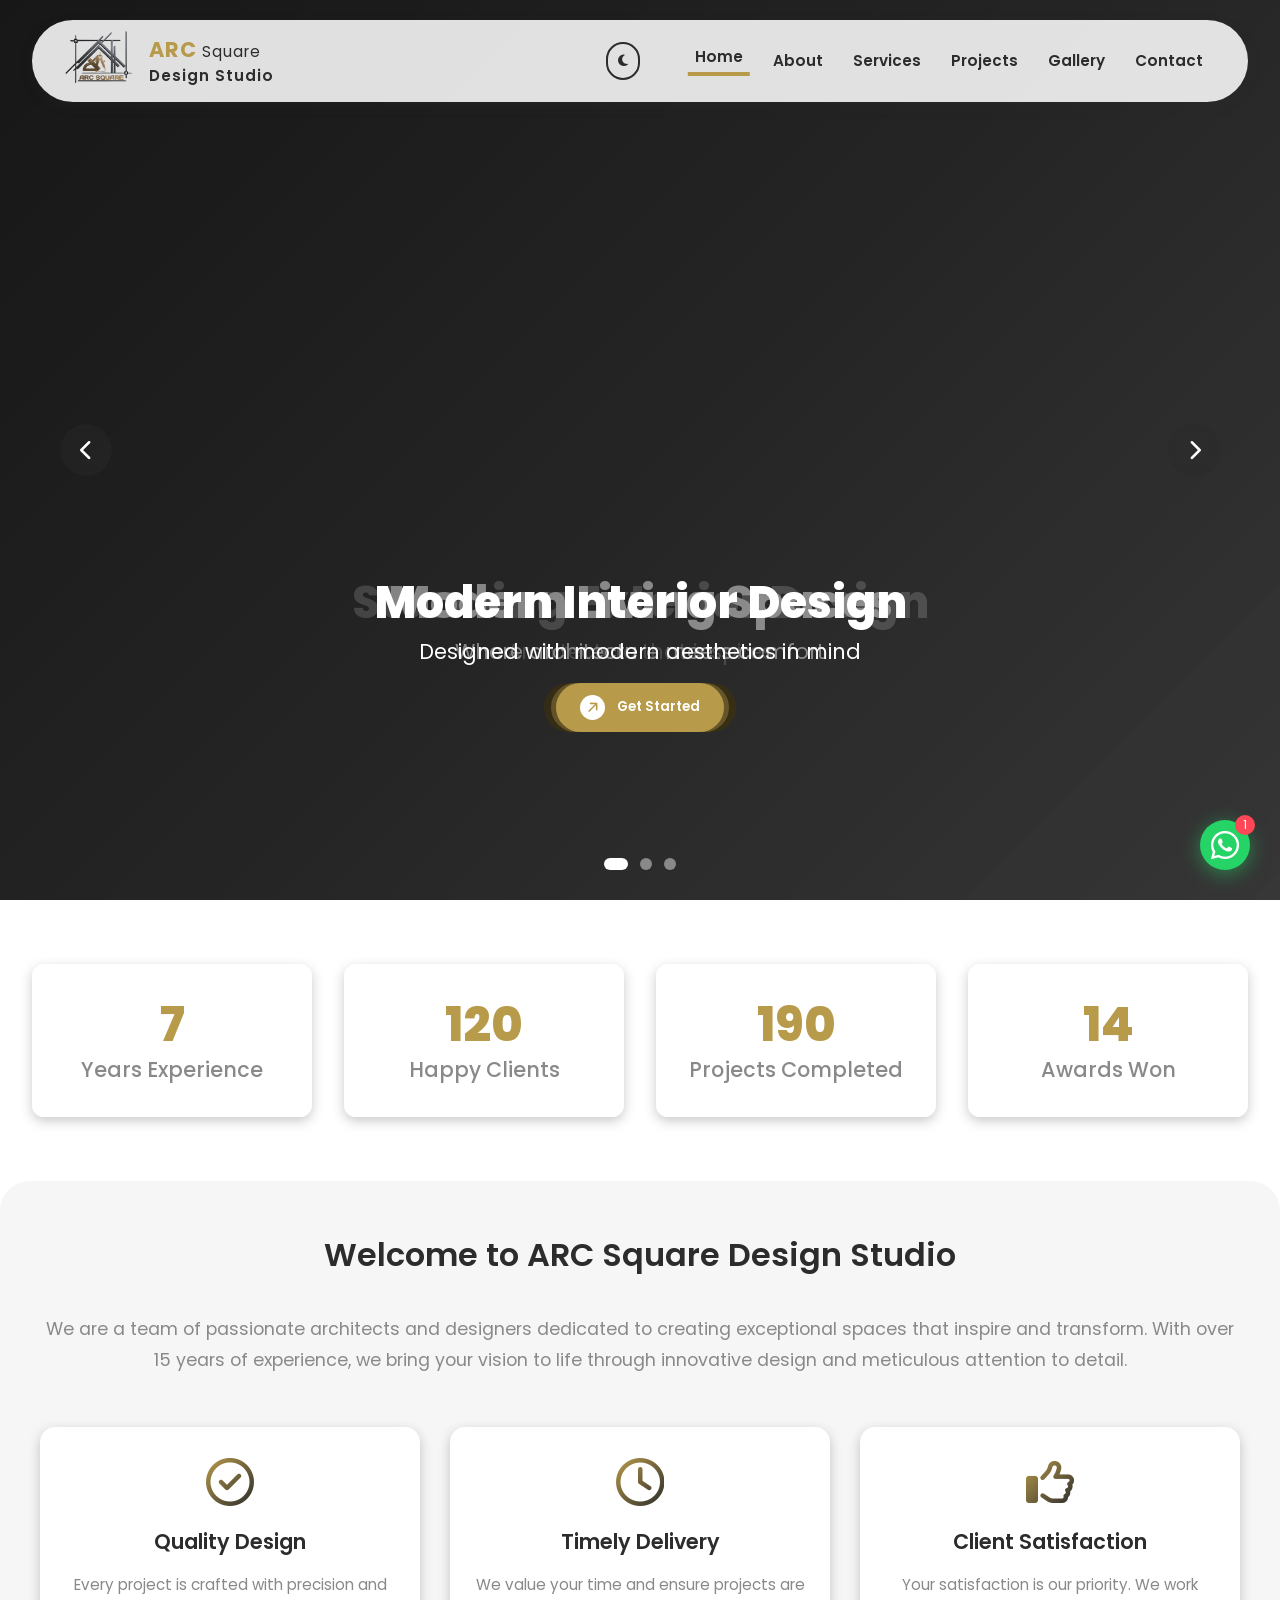
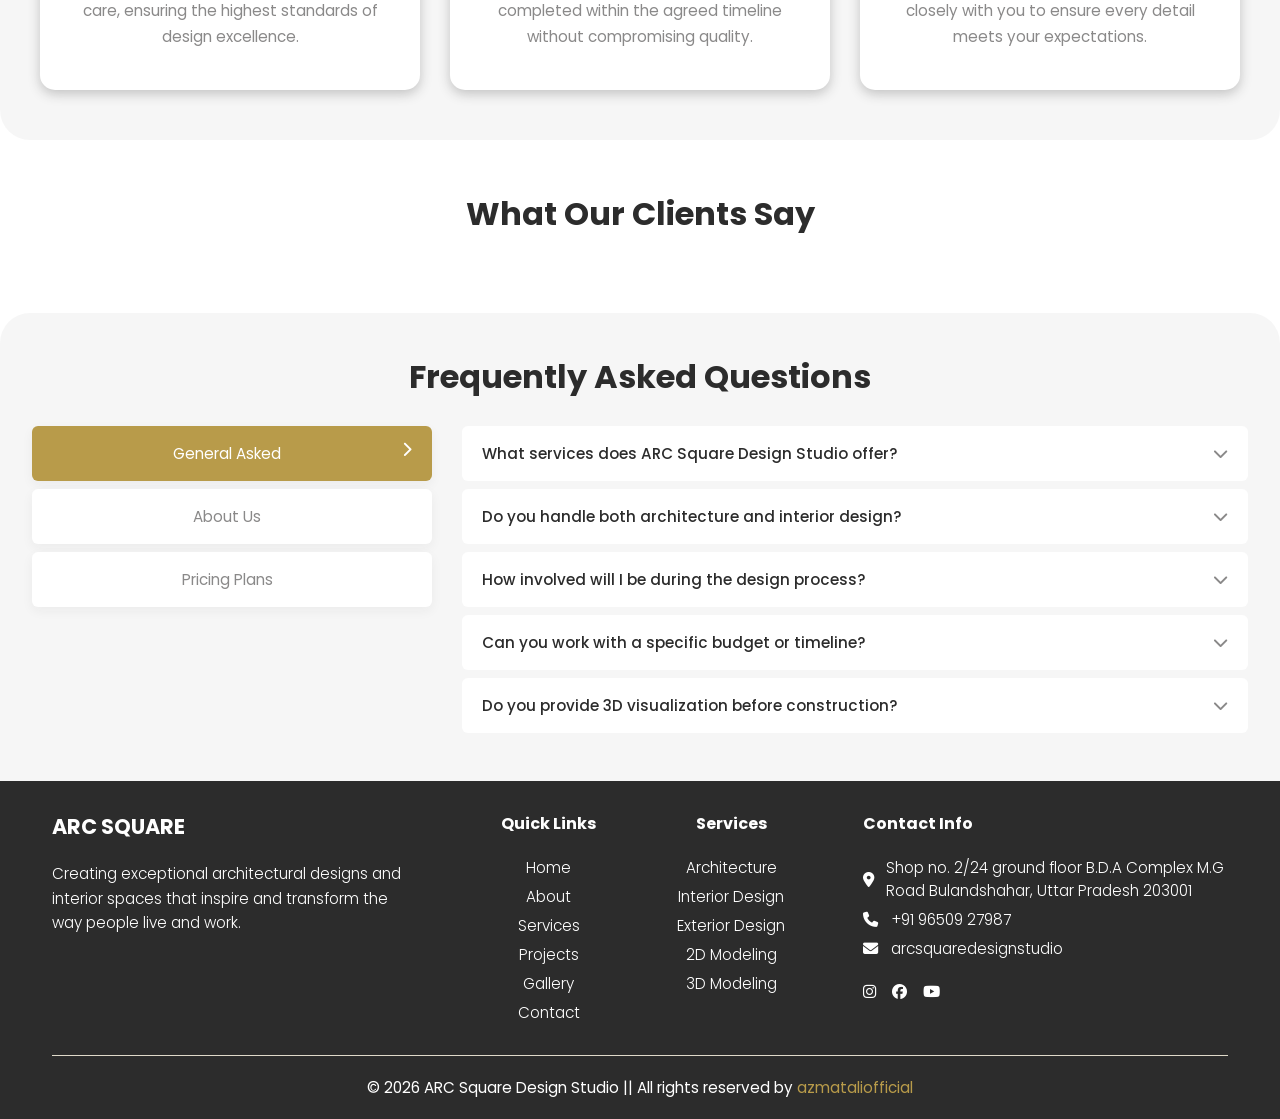
==== commit d9dbe120: "services section: enhance service content rendering and improve UI transitions" ====
--- a/index.html
+++ b/index.html
@@ -597,45 +597,6 @@
               </div>
 
               <div class="thumbnails">
-                <div class="thumb active" data-index="0">
-                  <img
-                    src="https://images.pexels.com/photos/1643383/pexels-photo-1643383.jpeg?auto=compress&cs=tinysrgb&w=400"
-                    alt="Living Room 1"
-                  />
-                </div>
-
-                <div class="thumb" data-index="1">
-                  <img
-                    src="https://images.pexels.com/photos/2062431/pexels-photo-2062431.jpeg?auto=compress&cs=tinysrgb&w=400"
-                    alt="Living Room 2"
-                  />
-                </div>
-                <div class="thumb active" data-index="0">
-                  <img
-                    src="https://images.pexels.com/photos/1643383/pexels-photo-1643383.jpeg?auto=compress&cs=tinysrgb&w=400"
-                    alt="Living Room 1"
-                  />
-                </div>
-
-                <div class="thumb" data-index="1">
-                  <img
-                    src="https://images.pexels.com/photos/2062431/pexels-photo-2062431.jpeg?auto=compress&cs=tinysrgb&w=400"
-                    alt="Living Room 2"
-                  />
-                </div>
-                <div class="thumb active" data-index="0">
-                  <img
-                    src="https://images.pexels.com/photos/1643383/pexels-photo-1643383.jpeg?auto=compress&cs=tinysrgb&w=400"
-                    alt="Living Room 1"
-                  />
-                </div>
-
-                <div class="thumb" data-index="1">
-                  <img
-                    src="https://images.pexels.com/photos/2062431/pexels-photo-2062431.jpeg?auto=compress&cs=tinysrgb&w=400"
-                    alt="Living Room 2"
-                  />
-                </div>
                 <div class="thumb active" data-index="0">
                   <img
                     src="https://images.pexels.com/photos/1643383/pexels-photo-1643383.jpeg?auto=compress&cs=tinysrgb&w=400"
--- a/arc.css
+++ b/arc.css
@@ -1359,9 +1359,15 @@
     transition: all 0.3s ease;
 }
 
-main .services-sec .serv-grid-cont.ctgry-btn:hover {
+main .services-sec .serv-grid-cont .ctgry-btn:hover {
+     border-color: var(--border-color);
+    color: var(--medium-yellow);
+}
+
+main .services-sec .serv-grid-cont .ctgry-btn.active {
+    background: var(--medium-yellow);
     border-color: var(--border-color);
-    color: var(--medium-yellow);
+    color: var(--pure-white);
 }
 
 main .services-sec .serv-grid-cont .serv-main {
@@ -1375,6 +1381,7 @@
     display: flex;
     flex-direction: column;
     gap: 16px;
+    transition: all 0.4s ease;
 }
 
 main .services-sec .serv-grid-cont .serv-main .showcase .hero-image-wrapper {
@@ -1389,7 +1396,15 @@
     height: 100%;
     object-fit: cover;
     display: block;
-    transition: opacity 0.35s ease;
+    opacity: 1;
+    transform: scale(1);
+    transition: opacity 0.4s ease, transform 0.4s ease;
+    will-change: opacity, transform;
+}
+
+main .services-sec .serv-grid-cont .serv-main .showcase .hero-image-wrapper .hero-image.is-changing {
+    opacity: 0;
+    transform: scale(1.04);
 }
 
 
@@ -1422,6 +1437,7 @@
     object-fit: cover;
     display: block;
     transition: transform 0.3s ease;
+
 }
 
 main .services-sec .serv-grid-cont .serv-main .showcase .thumbnails .thumb:hover img {
@@ -1462,6 +1478,10 @@
     line-height: 1.22;
     letter-spacing: -0.4px;
     color: var(--text-primary);
+    opacity: 1;
+    transform: translateY(0);
+    transition: opacity 0.35s ease, transform 0.35s ease;
+    will-change: opacity, transform;
 }
 
 main .services-sec .serv-grid-cont .serv-main .info-panel .info-cont p {
@@ -1469,6 +1489,16 @@
     font-weight: 400;
     line-height: 1.75;
     color: var(--text-secondary);
+    opacity: 1;
+    transform: translateY(0);
+    transition: opacity 0.35s ease, transform 0.35s ease;
+    will-change: opacity, transform;
+}
+
+main .services-sec .serv-grid-cont .serv-main .info-panel .info-cont h2.is-changing,
+main .services-sec .serv-grid-cont .serv-main .info-panel .info-cont p.is-changing {
+    opacity: 0;
+    transform: translateY(8px);
 }
 
 main .services-sec .serv-grid-cont .serv-main .info-panel .cnltnt-btn {
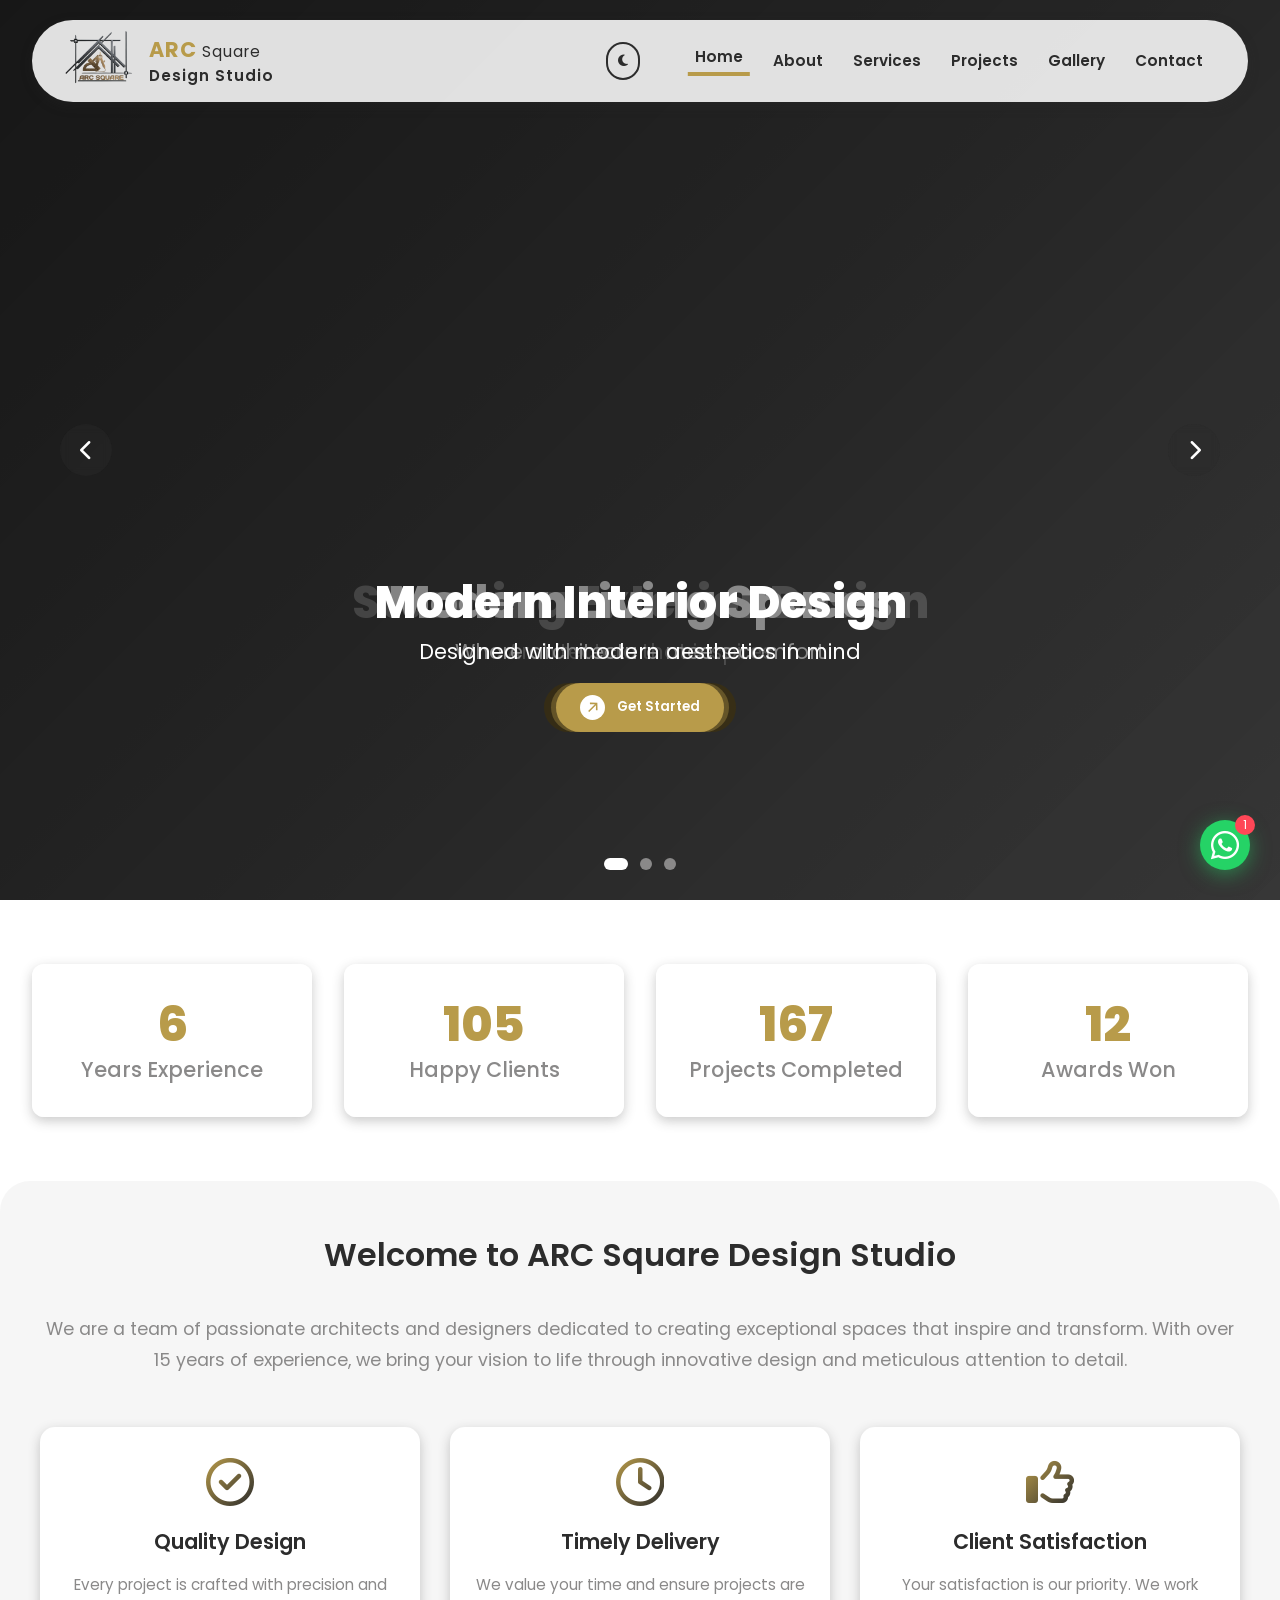
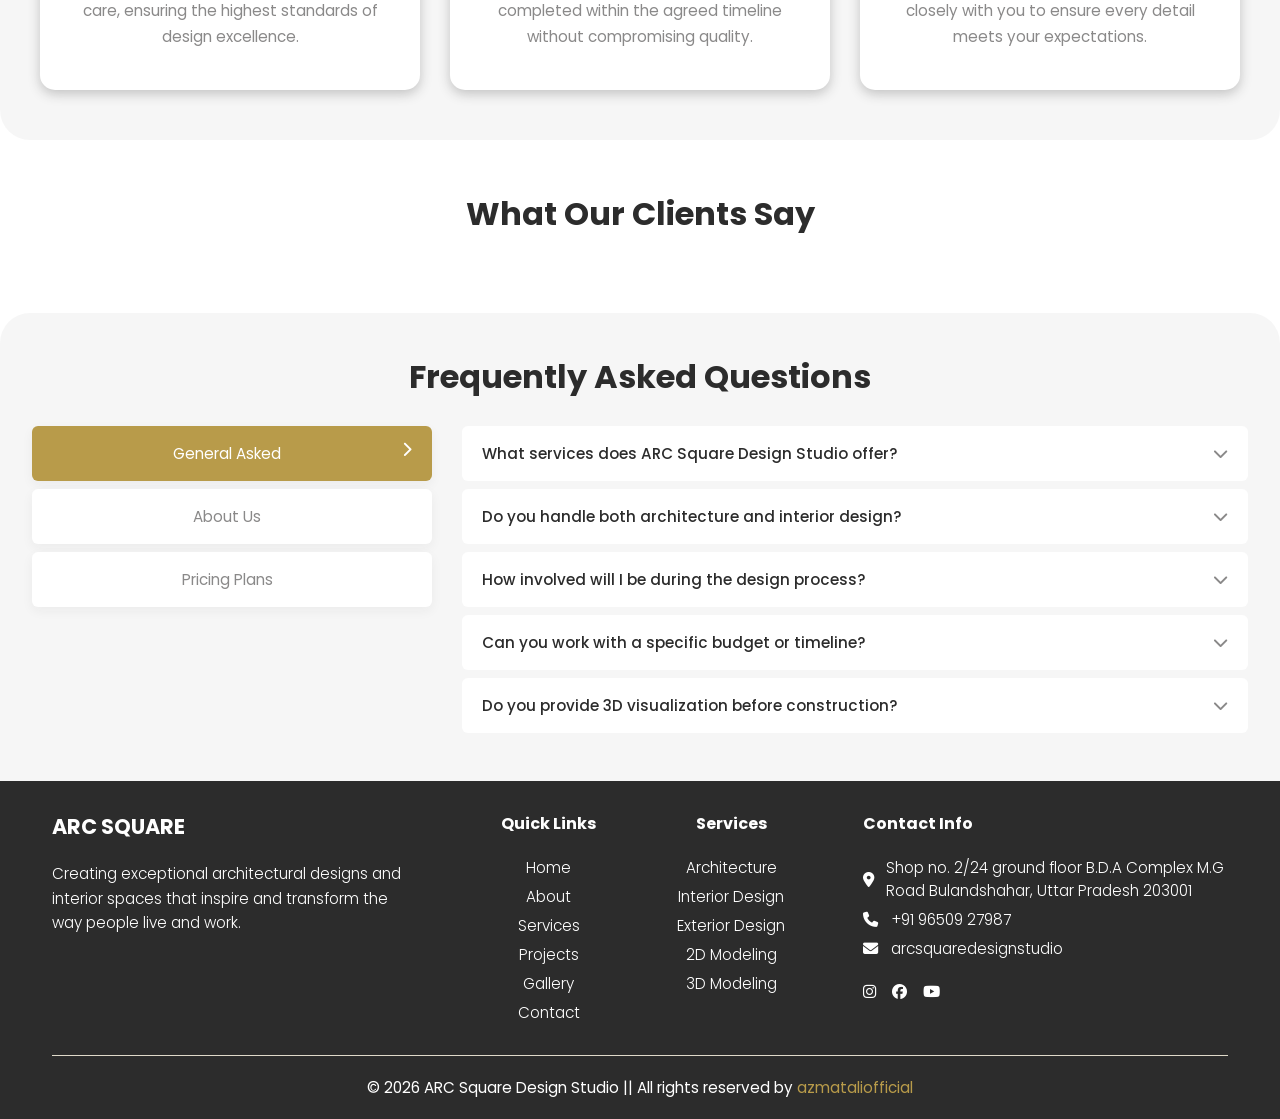
==== commit b34fa8c5: "feat: implement animated typing effect for section headings and remove unused service.html and text " ====
--- a/index.html
+++ b/index.html
@@ -566,10 +566,10 @@
       <!-- Services Section -->
       <section class="services-sec slide-sec" id="services">
         <div class="service-cont">
-          <h2>Our Services</h2>
-          <p>
+          <h2 class="typing-heading">Our Services</h2>
+          <!-- <p>
             Comprehensive design solutions tailored to bring your vision to life
-          </p>
+          </p> -->
         </div>
 
         <div class="serv-grid-cont">
@@ -629,10 +629,10 @@
       <!-- Projects Section -->
       <section class="project-sec slide-sec" id="projects">
         <div class="pro-head">
-          <h2>Our Projects</h2>
-          <p>
+          <h2 class="typing-heading">Our Projects</h2>
+          <!-- <p>
             Explore our portfolio of stunning designs across various categories
-          </p>
+          </p> -->
         </div>
         <div class="pro-cont">
           <div class="pro-tabs">
@@ -660,12 +660,8 @@
       <section class="gallery-sec slide-sec" id="gallery">
         <div class="cont">
           <div class="head">
-            <h1>Gallery</h1>
-            <p>A curated collection of our finest work</p>
-          </div>
-
-          <div id="galleryLoading" class="gallery-error-loader">
-            Loading Product Database... Please wait...
+            <h1 class="typing-heading">Gallery</h1>
+            <!-- <p>A curated collection of our finest work</p> -->
           </div>
 
           <div class="photos" id="galleryPhotos">
@@ -677,8 +673,8 @@
       <!-- Contact Section -->
       <div class="contact-sec slide-sec" id="contact">
         <div class="head">
-          <h1>Contact Us</h1>
-          <p>Let's discuss how we can bring your vision to life</p>
+          <h1 class="typing-heading">Contact Us</h1>
+          <!-- <p>Let's discuss how we can bring your vision to life</p> -->
         </div>
         <div class="body">
           <div class="cont-tab">
--- a/arc.css
+++ b/arc.css
@@ -116,6 +116,25 @@
         transform: translateY(0);
     }
 }
+
+
+.typing-heading {
+    font-size: 1.3rem;
+    color: #4a4a4a;
+    line-height: 1.6;
+    display: block;
+    white-space: nowrap;
+    border-right: 2px solid #1e1e1e;
+    padding-right: 6px;
+    animation: blinkCaret 0.75s step-end infinite;
+    opacity: 0;
+    transition: opacity 0.1s;
+}
+
+.typing-heading.visible {
+    opacity: 1;
+}
+
 
 header {
     position: relative;
@@ -1308,7 +1327,6 @@
     margin: 0 auto;
     padding: 100px 0 30px;
     background-color: var(--off-white);
-    /* border-radius: 30px; */
 }
 
 main .services-sec .service-cont {
@@ -1320,17 +1338,17 @@
 
 main .services-sec .service-cont h2 {
     font-size: var(--main-heading);
-    margin-bottom: 10px;
+    /* margin-bottom: 10px; */
     font-weight: 700;
     color: var(--text-primary);
     animation: var(--heading);
 }
 
-main .services-sec .service-cont p {
+/* main .services-sec .service-cont p {
     font-size: var(--tagline);
     color: var(--slate-gray);
     animation: var(--tag-line);
-}
+} */
 
 main .services-sec .serv-grid-cont {
     display: flex;
@@ -1344,7 +1362,8 @@
     display: flex;
     justify-content: center;
     gap: 10px;
-    padding: 20px 0 8px;
+    padding: 0 0 8px;
+    animation: var(--cont-animate);
 }
 
 main .services-sec .serv-grid-cont .ctgry-btn {
@@ -1360,7 +1379,7 @@
 }
 
 main .services-sec .serv-grid-cont .ctgry-btn:hover {
-     border-color: var(--border-color);
+    border-color: var(--border-color);
     color: var(--medium-yellow);
 }
 
@@ -1375,6 +1394,7 @@
     grid-template-columns: 2fr 1fr;
     gap: 20px;
     padding: 24px 0 40px;
+    animation: var(--cont-animate);
 }
 
 main .services-sec .serv-grid-cont .serv-main .showcase {
@@ -1397,14 +1417,16 @@
     object-fit: cover;
     display: block;
     opacity: 1;
-    transform: scale(1);
-    transition: opacity 0.4s ease, transform 0.4s ease;
+    transform: translateZ(0) scale(1);
+    backface-visibility: hidden;
+    -webkit-backface-visibility: hidden;
+    transition: opacity 0.45s ease, transform 0.45s ease;
     will-change: opacity, transform;
 }
 
 main .services-sec .serv-grid-cont .serv-main .showcase .hero-image-wrapper .hero-image.is-changing {
     opacity: 0;
-    transform: scale(1.04);
+    transform: translateZ(0) scale(1.01);
 }
 
 
@@ -1427,7 +1449,8 @@
     border-radius: 8px;
     cursor: pointer;
     border: 2px solid transparent;
-    transition: transform .12s ease, border-color .12s ease, box-shadow .12s ease;
+    transform: translateZ(0);
+    transition: transform 0.2s ease, border-color .12s ease, box-shadow 0.2s ease;
     scroll-snap-align: start;
 }
 
@@ -1436,17 +1459,19 @@
     height: 100%;
     object-fit: cover;
     display: block;
-    transition: transform 0.3s ease;
-
+    transform: translateZ(0);
+    backface-visibility: hidden;
+    -webkit-backface-visibility: hidden;
+    transition: transform 0.2s ease;
 }
 
 main .services-sec .serv-grid-cont .serv-main .showcase .thumbnails .thumb:hover img {
-    transform: scale(1.06);
+    transform: scale(1.02);
 }
 
 main .services-sec .serv-grid-cont .serv-main .showcase .thumbnails .thumb:hover {
-    border-color: rgba(240, 106, 84, 0.5);
-    transform: translateY(-2px);
+    border-color: rgba(240, 106, 84, 0.45);
+    transform: translateY(-1px);
 }
 
 main .services-sec .serv-grid-cont .serv-main .showcase .thumbnails .thumb.active {
@@ -1480,7 +1505,7 @@
     color: var(--text-primary);
     opacity: 1;
     transform: translateY(0);
-    transition: opacity 0.35s ease, transform 0.35s ease;
+    transition: opacity 0.4s ease, transform 0.4s ease;
     will-change: opacity, transform;
 }
 
@@ -1491,7 +1516,7 @@
     color: var(--text-secondary);
     opacity: 1;
     transform: translateY(0);
-    transition: opacity 0.35s ease, transform 0.35s ease;
+    transition: opacity 0.4s ease, transform 0.4s ease;
     will-change: opacity, transform;
 }
 
@@ -1540,23 +1565,23 @@
 
 main .project-sec .pro-head {
     text-align: center;
-    margin-bottom: 3rem;
+    margin-bottom: 2rem;
 }
 
 main .project-sec .pro-head h2 {
     font-size: var(--main-heading);
-    margin-bottom: 10px;
+    /* margin-bottom: 10px; */
     font-weight: 700;
     color: var(--text-primary);
     animation: var(--heading);
 }
 
-main .project-sec .pro-head p {
+/* main .project-sec .pro-head p {
     font-size: var(--tagline);
     margin: auto;
     color: var(--slate-gray);
     animation: var(--tag-line);
-}
+} */
 
 main .project-sec .pro-cont {
     position: relative;
@@ -1896,27 +1921,19 @@
 
 main .gallery-sec .cont .head h1 {
     font-size: var(--main-heading);
-    margin-bottom: 10px;
+    /* margin-bottom: 10px; */
     font-weight: 700;
     color: var(--text-primary);
     animation: var(--heading);
 }
 
-main .gallery-sec .cont .head p {
+/* main .gallery-sec .cont .head p {
     font-size: var(--tag-line);
     margin: 0 0 30px auto;
     color: var(--slate-gray);
     animation: var(--tag-line);
-}
-
-main .gallery-sec .cont .gallery-error-loader {
-    display: none;
-    text-align: center;
-    padding: 3rem;
-    font-size: 1.5rem;
-    color: var(--medium-yellow);
-    font-weight: 900;
-}
+} */
+
 
 main .gallery-sec .cont .photos {
     column-count: 5;
@@ -1999,7 +2016,7 @@
 
 main .contact-sec .head {
     text-align: center;
-    margin-bottom: 4rem;
+    margin-bottom: 3rem;
 }
 
 main .contact-sec .head h1 {
@@ -2009,11 +2026,11 @@
     animation: var(--heading);
 }
 
-main .contact-sec .head p {
+/* main .contact-sec .head p {
     font-size: var(--tagline);
     color: var(--slate-gray);
     animation: var(--tag-line);
-}
+} */
 
 /* contact tab 1 */
 main .contact-sec .body {
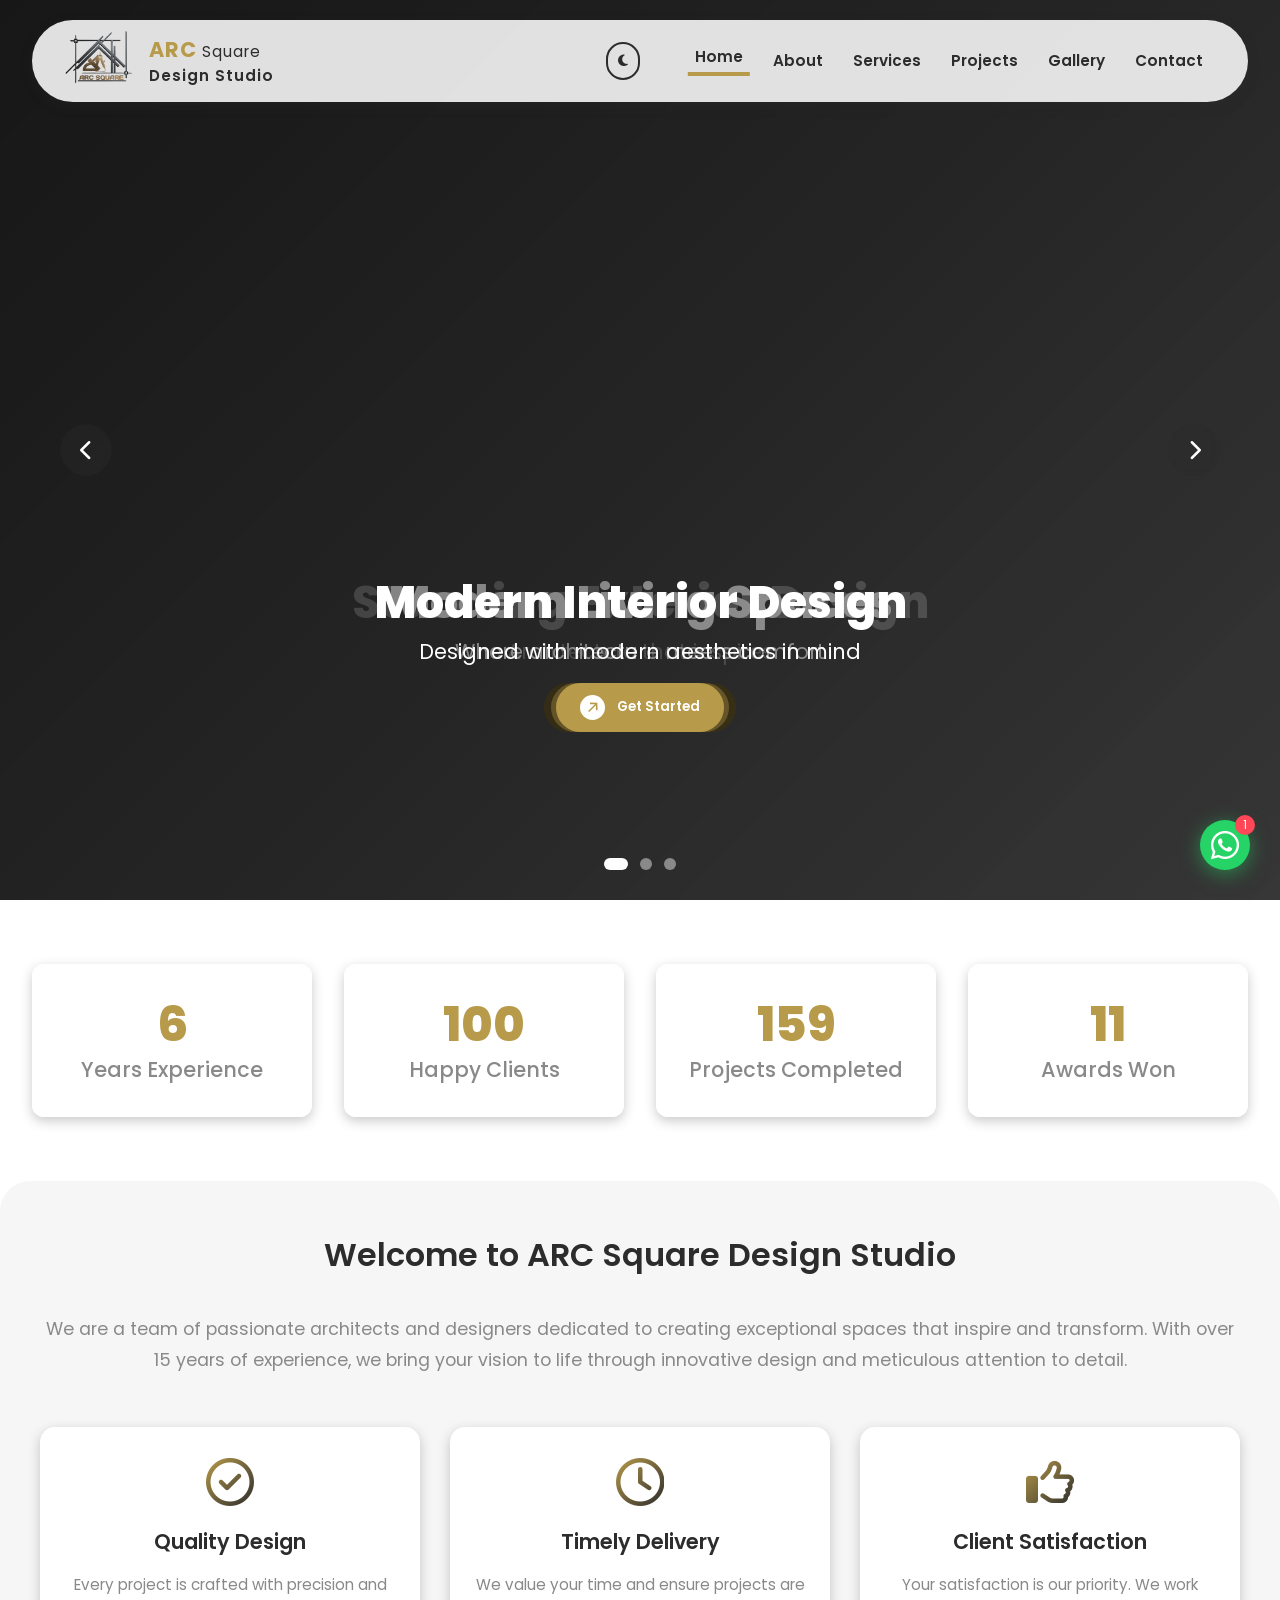
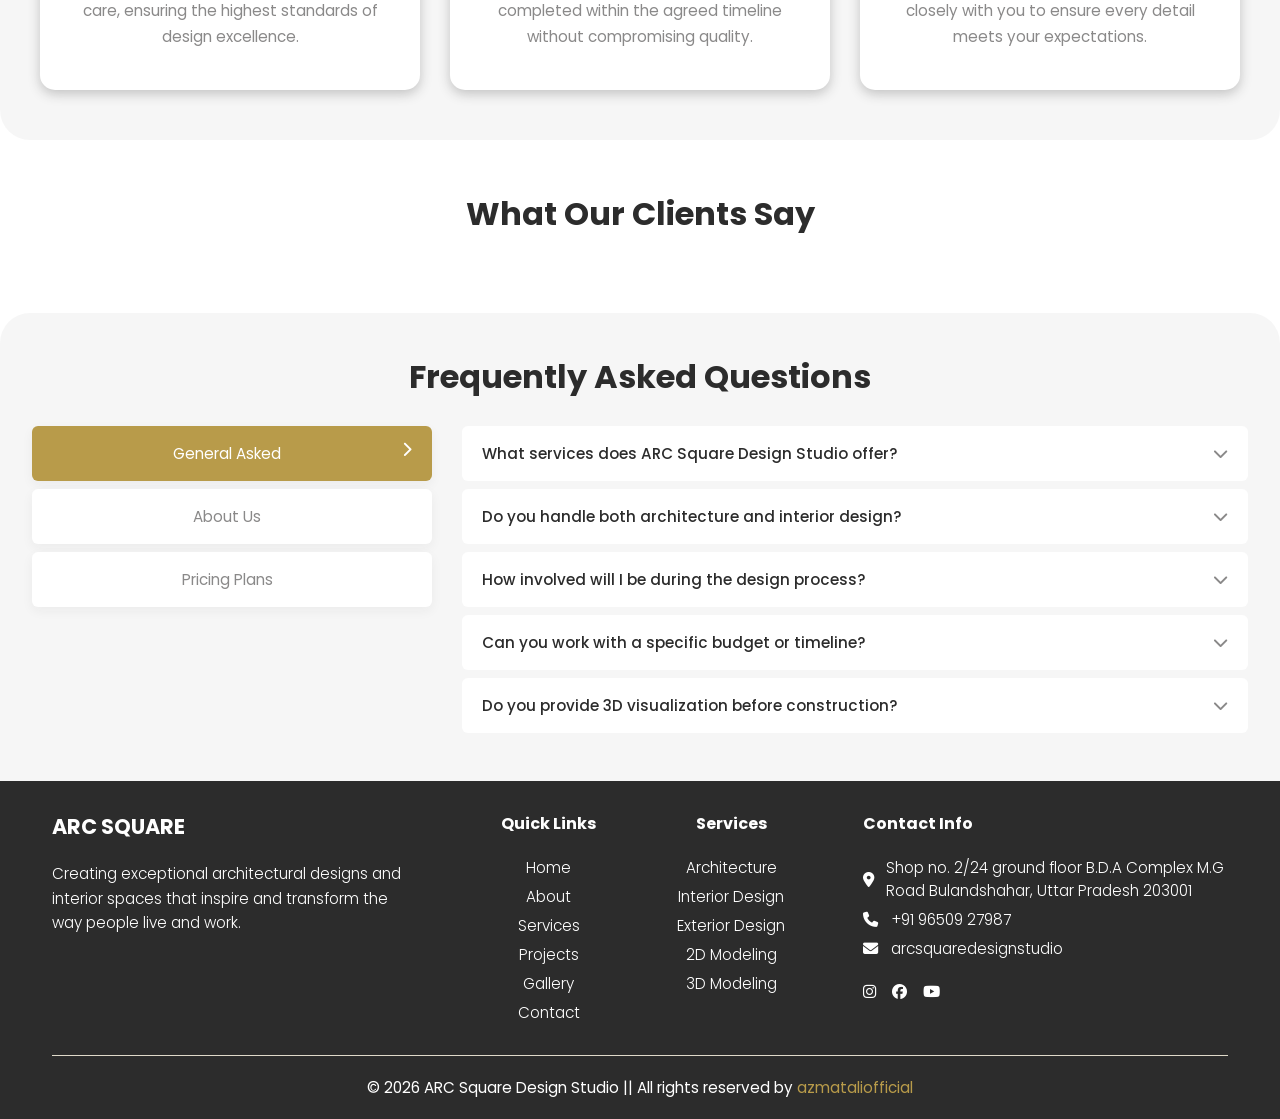
==== commit 17ac5f4a: "implement loader overlay and enhance loading experience with CSS and JavaScript" ====
--- a/index.html
+++ b/index.html
@@ -31,6 +31,23 @@
   </head>
 
   <body>
+
+   <!-- ==================== LOADER OVERLAY ==================== -->
+    <div id="loader-overlay">
+        <div class="loader-container">
+            <div class="ring-wrapper">
+                <div class="ring-loader"></div>
+            </div>
+            <div class="brand-text"><span>ARC</span> SQUARE</div>
+            <div class="sub-text">Design <span>Studio</span></div>
+        </div>
+    </div>
+
+
+    <!-- ==================== MAIN CONTENT ==================== -->
+
+    <div id="mainContent">
+
     <header>
       <nav>
         <div class="bar">
@@ -869,6 +886,9 @@
         </div>
       </div>
     </footer>
+
+    </div>
+
   </body>
 
   <script src="arc.js"></script>
--- a/arc.css
+++ b/arc.css
@@ -118,6 +118,131 @@
 }
 
 
+/* starting loader */
+#loader-overlay {
+    position: fixed;
+    top: 0;
+    left: 0;
+    width: 100%;
+    height: 100%;
+    background: #000000;
+    display: flex;
+    justify-content: center;
+    align-items: center;
+    z-index: 9999;
+    transition: opacity 0.8s ease, visibility 0.8s ease;
+}
+
+#loader-overlay.hidden {
+    opacity: 0;
+    visibility: hidden;
+    pointer-events: none;
+}
+
+.loader-container {
+    display: flex;
+    flex-direction: column;
+    align-items: center;
+    padding: 2rem 2.5rem 2.5rem 2.5rem;
+    background: transparent;
+    animation: fadeInLoader 0.6s ease-out both;
+}
+
+.ring-wrapper {
+    position: relative;
+    width: 100px;
+    height: 100px;
+    margin-top: 2rem;
+    display: flex;
+    justify-content: center;
+    align-items: center;
+}
+
+.ring-loader {
+    width: 60px;
+    height: 60px;
+    border-radius: 50%;
+    position: relative;
+    border: 3px solid rgba(255, 255, 255, 0.03);
+    border-bottom: 3px solid #f5c542;
+    border-top: 3px solid #f5c542;
+    animation: spinRing 1.8s linear infinite;
+    box-shadow: 0 0 30px rgba(245, 197, 66, 0.05);
+    z-index: 2;
+}
+
+.ring-loader::after {
+    content: '';
+    position: absolute;
+    inset: 10px;
+    border-radius: 50%;
+    border: 3px solid rgba(245, 197, 66, 0.1);
+    border-bottom: 3px solid #f5c542;
+    border-top: 3px solid #f5c542;
+    animation: spinRing 1.2s linear infinite;
+}
+
+.brand-text {
+    font-size: 2rem;
+    font-weight: 500;
+    letter-spacing: 0.3px;
+    color: #ffffff;
+    opacity: 0.85;
+    font-family: 'Poppins', sans-serif;
+    margin-top: 1rem;
+}
+
+.brand-text span {
+    color: #f5c542;
+    opacity: 0.5;
+}
+
+.sub-text {
+    font-size: 1rem;
+    font-weight: 400;
+    letter-spacing: 3px;
+    text-transform: uppercase;
+    color: rgba(255, 255, 255, 0.5);
+    font-family: 'Poppins', sans-serif;
+}
+
+@keyframes spinRing {
+    0% {
+        transform: rotate(0deg);
+    }
+
+    50% {
+        transform: rotate(180deg);
+    }
+
+    100% {
+        transform: rotate(0deg);
+    }
+}
+
+@keyframes fadeInLoader {
+    0% {
+        opacity: 0;
+        transform: translateY(12px);
+    }
+
+    100% {
+        opacity: 1;
+        transform: translateY(0);
+    }
+}
+
+#main-content {
+    opacity: 0;
+    transition: opacity 0.8s ease;
+}
+
+#main-content.visible {
+    opacity: 1;
+}
+
+
+/* pages ka h2 ko typing animation  */
 .typing-heading {
     font-size: 1.3rem;
     color: #4a4a4a;
@@ -138,7 +263,6 @@
 
 header {
     position: relative;
-    /* min-height: 120px; */
 }
 
 
